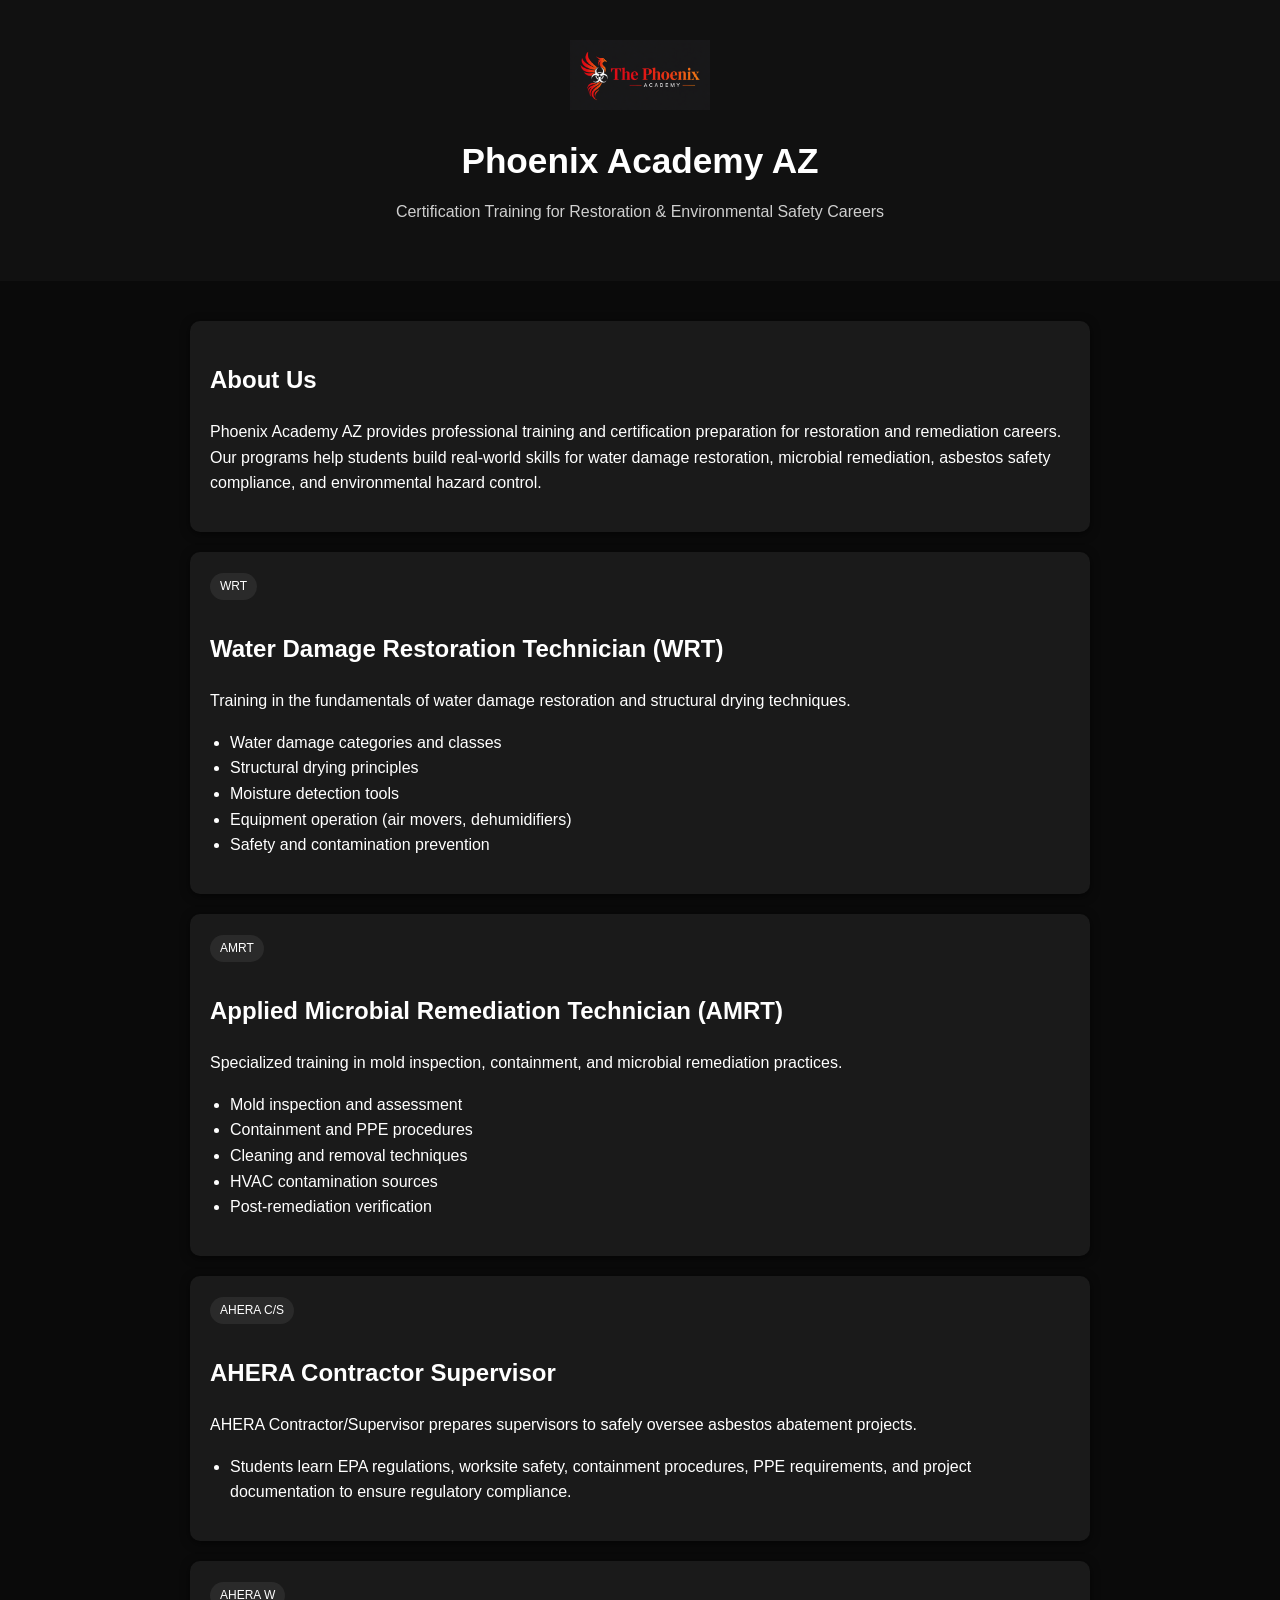
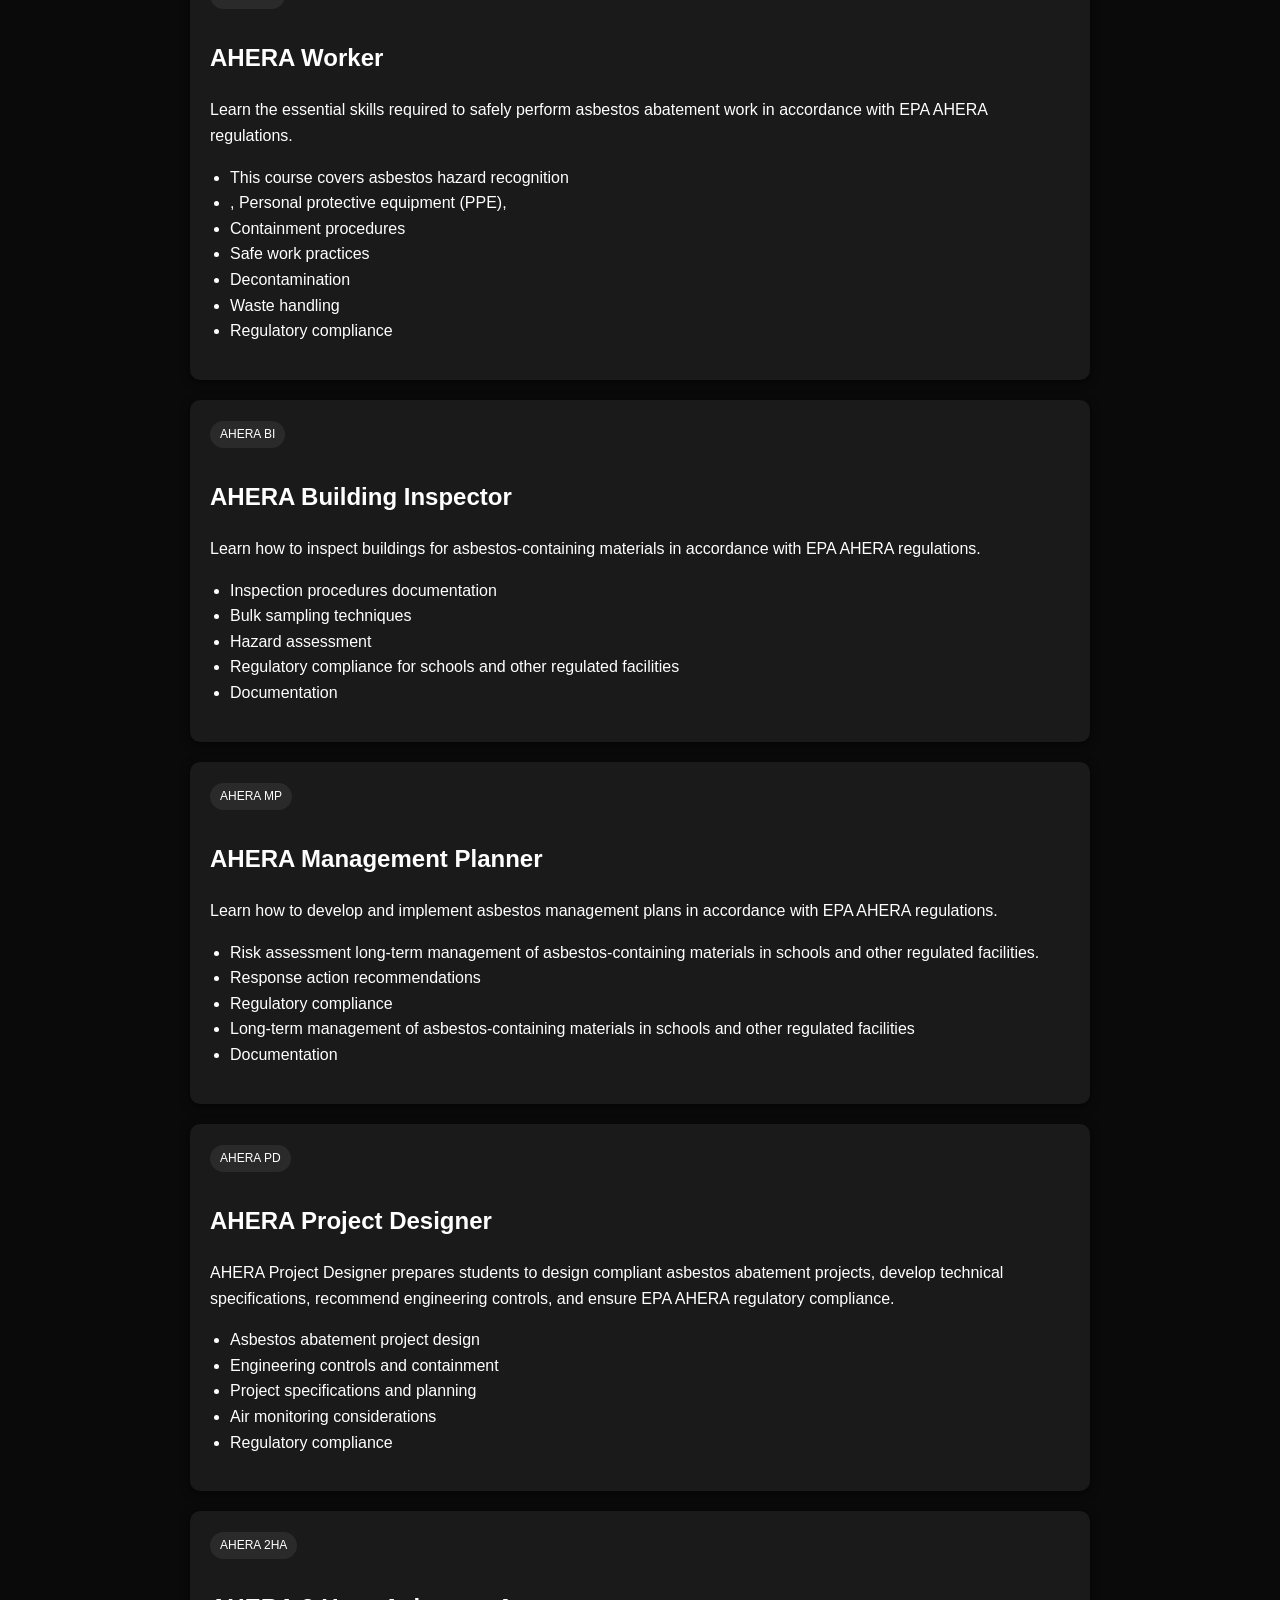
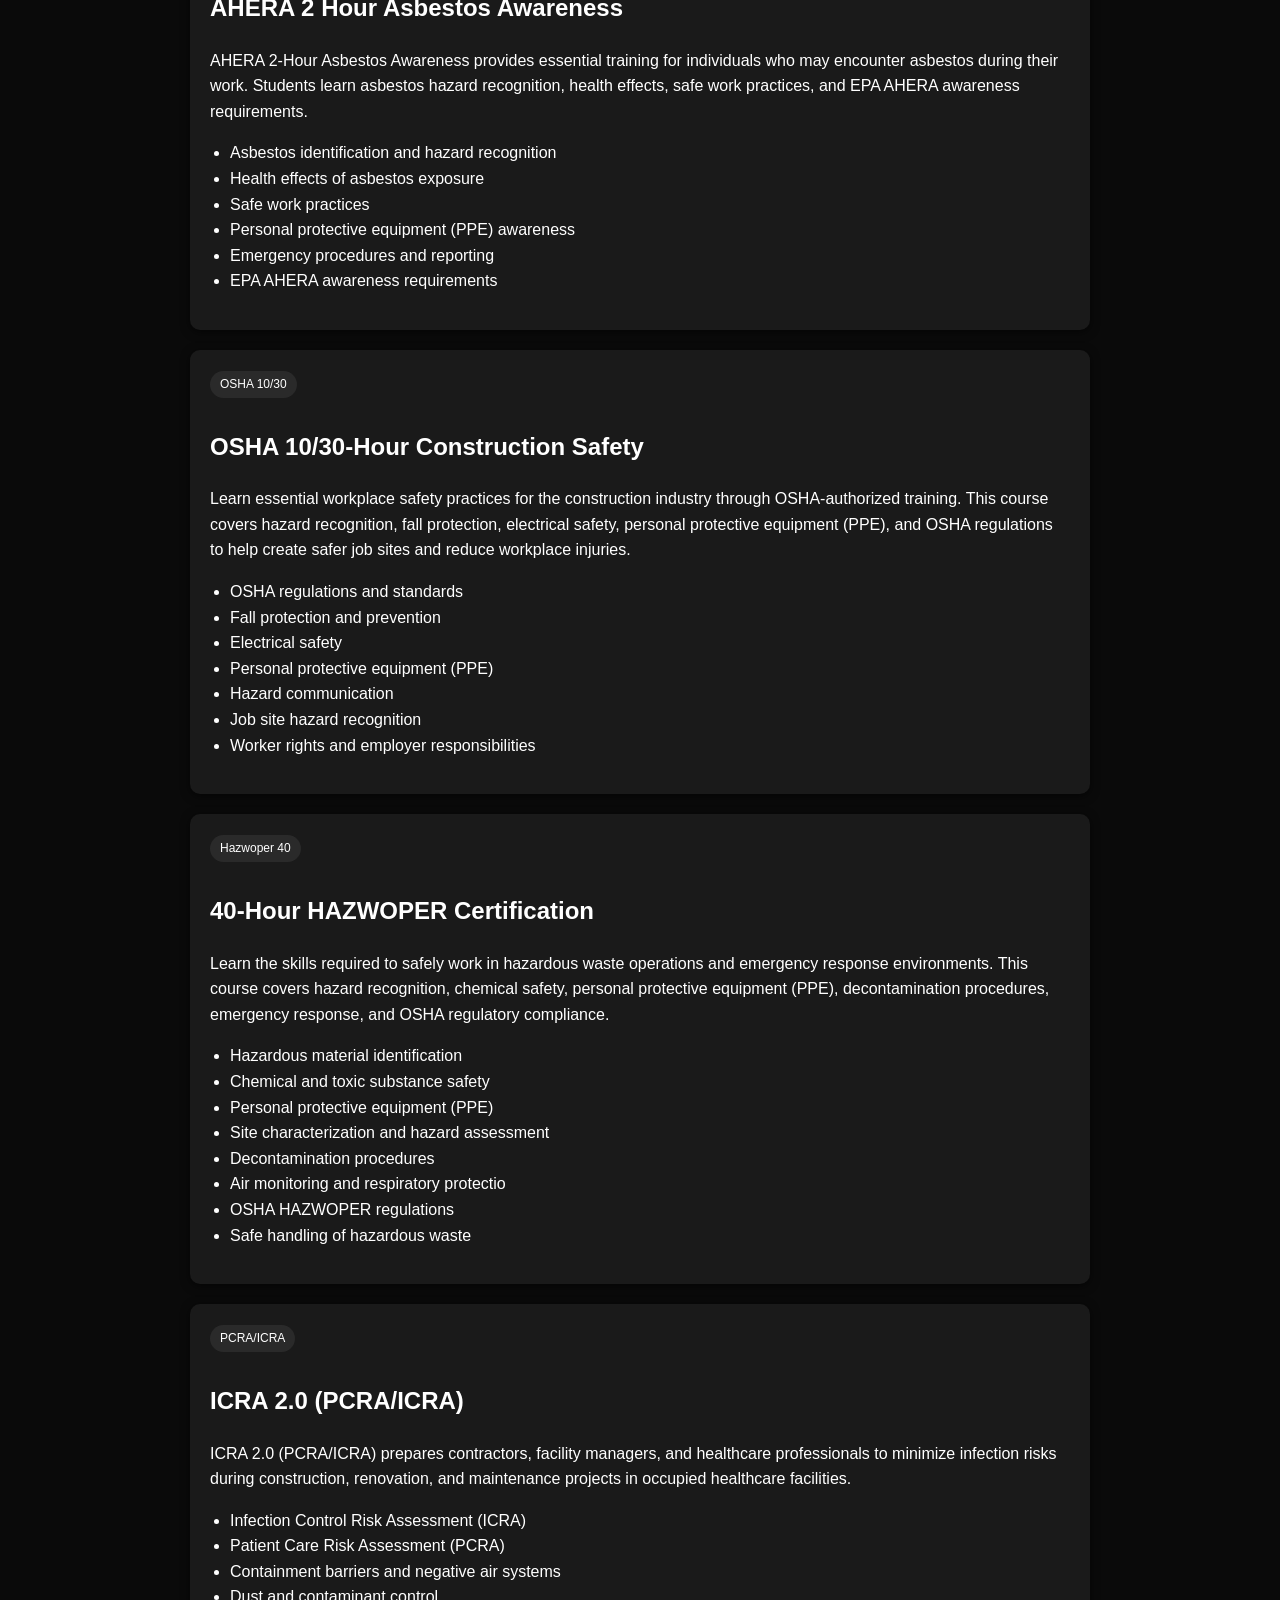
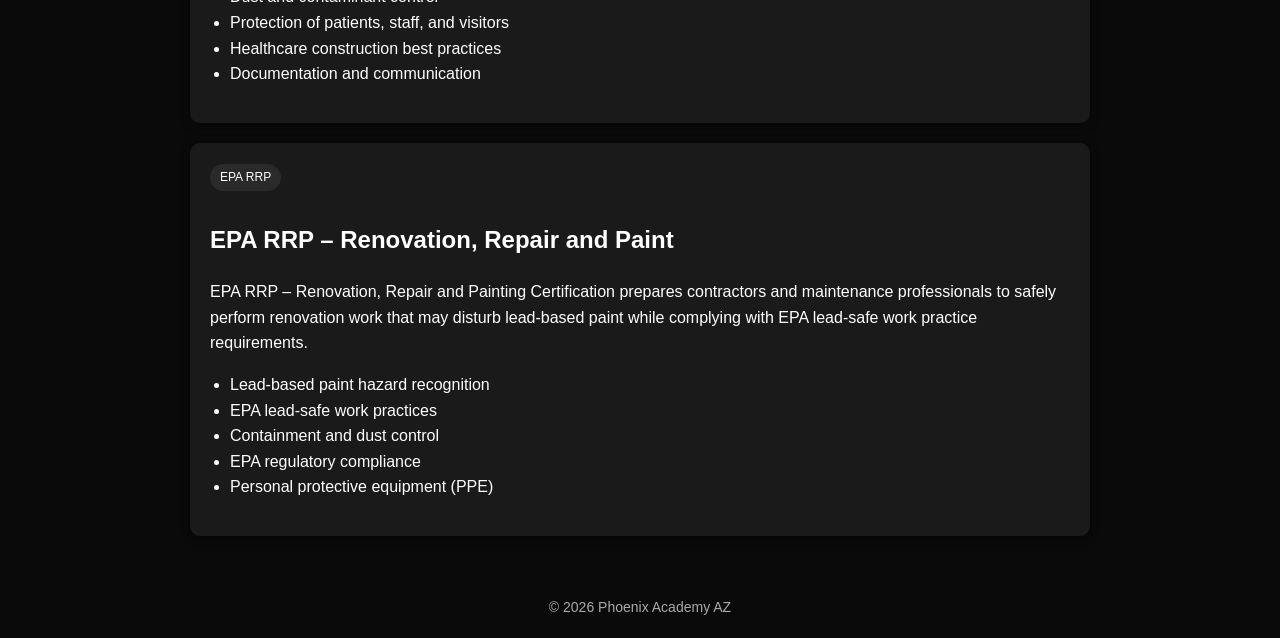
==== about.html @ 61525ba8 "Fix HTML encoding issues in about.html" ====
<!DOCTYPE html>
<html lang="en">
<head>
  <meta charset="UTF-8" />
  <meta name="viewport" content="width=device-width, initial-scale=1.0" />
  <title>About | Phoenix Academy AZ</title>

  <style>
    body {
      font-family: Arial, sans-serif;
      margin: 0;
      background: #0a0a0a;
      color: #ffffff;
      line-height: 1.6;
    }

    header {
      background: #111111;
      text-align: center;
      padding: 40px 20px;
    }

    .logo {
      width: 140px;
      height: auto;
      margin-bottom: 15px;
    }

    header h1 {
      margin: 0;
      font-size: 2.2rem;
    }

    header p {
      margin-top: 10px;
      opacity: 0.8;
    }

    .container {
      max-width: 900px;
      margin: 40px auto;
      padding: 0 20px;
    }

    .card {
      background: #1a1a1a;
      padding: 20px;
      margin-bottom: 20px;
      border-radius: 10px;
      box-shadow: 0 2px 10px rgba(0,0,0,0.6);
    }

    h2 {
      color: #ffffff;
    }

    .tag {
      display: inline-block;
      background: #2a2a2a;
      padding: 4px 10px;
      border-radius: 20px;
      font-size: 12px;
      margin-bottom: 10px;
      color: #ffffff;
    }

    ul {
      padding-left: 20px;
    }

    a {
      color: #cfcfcf;
      text-decoration: none;
    }

    a:visited {
      color: #bdbdbd;
    }

    a:hover {
      color: #ffffff;
      text-decoration: underline;
    }

    footer {
      text-align: center;
      padding: 20px;
      font-size: 14px;
      color: #aaa;
    }
  </style>
</head>

<body>

<header>
  <img src="images/PhoenixAcademyLogo.png" alt="Phoenix Academy AZ Logo" class="logo">
  <h1>Phoenix Academy AZ</h1>
  <p>Certification Training for Restoration & Environmental Safety Careers</p>
</header>

<div class="container">

  <div class="card">
    <h2>About Us</h2>
    <p>
      Phoenix Academy AZ provides professional training and certification preparation for restoration and remediation careers.
      Our programs help students build real-world skills for water damage restoration, microbial remediation, asbestos safety compliance, and environmental hazard control.
    </p>
  </div>

  <div class="card">
    <span class="tag">WRT</span>
    <h2>Water Damage Restoration Technician (WRT)</h2>
    <p>Training in the fundamentals of water damage restoration and structural drying techniques.</p>
    <ul>
      <li>Water damage categories and classes</li>
      <li>Structural drying principles</li>
      <li>Moisture detection tools</li>
      <li>Equipment operation (air movers, dehumidifiers)</li>
      <li>Safety and contamination prevention</li>
    </ul>
  </div>

  <div class="card">
    <span class="tag">AMRT</span>
    <h2>Applied Microbial Remediation Technician (AMRT)</h2>
    <p>Specialized training in mold inspection, containment, and microbial remediation practices.</p>
    <ul>
      <li>Mold inspection and assessment</li>
      <li>Containment and PPE procedures</li>
      <li>Cleaning and removal techniques</li>
      <li>HVAC contamination sources</li>
      <li>Post-remediation verification</li>
    </ul>
  </div>

  <div class="card">
    <span class="tag">AHERA C/S</span>
    <h2>AHERA Contractor Supervisor</h2>
    <p>AHERA Contractor/Supervisor prepares supervisors to safely oversee asbestos abatement projects.</p>
    <ul>
      <li>Students learn EPA regulations, worksite safety, containment procedures, PPE requirements, and project documentation to ensure regulatory compliance.</li>
          </ul>
  </div>

  <div class="card">
    <span class="tag">AHERA W</span>
    <h2>AHERA Worker</h2>
    <p>Learn the essential skills required to safely perform asbestos abatement work in accordance with EPA AHERA regulations.</p>
    <ul>
      <li>This course covers asbestos hazard recognition</li>
      <li>, Personal protective equipment (PPE),</li>
      <li>Containment procedures</li>
      <li>Safe work practices</li>
       <li>Decontamination</li>
       <li>Waste handling</li>
       <li>Regulatory compliance</li>
    </ul>
  </div>

    <div class="card">
    <span class="tag">AHERA BI</span>
    <h2>AHERA Building Inspector</h2>
    <p>Learn how to inspect buildings for asbestos-containing materials in accordance with EPA AHERA regulations.</p>
    <ul>
      <li>Inspection procedures documentation</li>
      <li>Bulk sampling techniques</li>
      <li>Hazard assessment</li>
      <li>Regulatory compliance for schools and other regulated facilities</li>
      <li>Documentation</li>
    </ul>
  </div>

   <div class="card">
    <span class="tag">AHERA MP</span>
    <h2>AHERA Management Planner</h2>
    <p>Learn how to develop and implement asbestos management plans in accordance with EPA AHERA regulations.</p>
    <ul>
      <li>Risk assessment  long-term management of asbestos-containing materials in schools and other regulated facilities.</li>
      <li>Response action recommendations</li>
      <li>Regulatory compliance</li>
      <li>Long-term management of asbestos-containing materials in schools and other regulated facilities</li>
      <li>Documentation</li>
    </ul>
  </div>

   <div class="card">
    <span class="tag">AHERA PD</span>
    <h2>AHERA Project Designer</h2>
    <p>AHERA Project Designer prepares students to design compliant asbestos abatement projects, develop technical specifications, recommend engineering controls, and ensure EPA AHERA regulatory compliance.</p>
    <ul>
      <li>Asbestos abatement project design</li>
      <li>Engineering controls and containment</li>
      <li>Project specifications and planning</li>
      <li>Air monitoring considerations</li>
      <li>Regulatory compliance</li>
    </ul>
  </div>

    <div class="card">
    <span class="tag">AHERA 2HA</span>
    <h2>AHERA 2 Hour Asbestos Awareness</h2>
    <p>AHERA 2-Hour Asbestos Awareness provides essential training for individuals who may encounter asbestos during their work. Students learn asbestos hazard recognition, health effects, safe work practices, and EPA AHERA awareness requirements.</p>
    <ul>
      <li>Asbestos identification and hazard recognition</li>
      <li>Health effects of asbestos exposure</li>
      <li>Safe work practices</li>
      <li>Personal protective equipment (PPE) awareness</li>
      <li>Emergency procedures and reporting</li>
       <li>EPA AHERA awareness requirements</li>
    </ul>
  </div>

    <div class="card">
    <span class="tag">OSHA 10/30</span>
    <h2>OSHA 10/30-Hour Construction Safety</h2>
    <p>Learn essential workplace safety practices for the construction industry through OSHA-authorized training. This course covers hazard recognition, fall protection, electrical safety, personal protective equipment (PPE), and OSHA regulations to help create safer job sites and reduce workplace injuries.</p>
    <ul>
      <li>OSHA regulations and standards</li>
      <li>Fall protection and prevention</li>
      <li>Electrical safety</li>
      <li>Personal protective equipment (PPE)</li>
      <li>Hazard communication</li>
      <li>Job site hazard recognition</li>
      <li>Worker rights and employer responsibilities</li>
    </ul>
  </div>

     <div class="card">
    <span class="tag">Hazwoper 40</span>
    <h2>40-Hour HAZWOPER Certification</h2>
       <p>Learn the skills required to safely work in hazardous waste operations and emergency response environments. This course covers hazard recognition, chemical safety, personal protective equipment (PPE), decontamination procedures, emergency response, and OSHA regulatory compliance.</p>
    <ul>
      <li>Hazardous material identification</li>
      <li>Chemical and toxic substance safety</li>
      <li>Personal protective equipment (PPE)</li>
      <li>Site characterization and hazard assessment</li>
      <li>Decontamination procedures</li>
      <li>Air monitoring and respiratory protectio</li>
      <li>OSHA HAZWOPER regulations</li>
       <li>Safe handling of hazardous waste</li>
    </ul>
  </div>
  
  <div class="card">
    <span class="tag">PCRA/ICRA</span>
    <h2>ICRA 2.0 (PCRA/ICRA)</h2>
    <p>ICRA 2.0 (PCRA/ICRA) prepares contractors, facility managers, and healthcare professionals to minimize infection risks during construction, renovation, and maintenance projects in occupied healthcare facilities.</p>
    <ul>
      <li>Infection Control Risk Assessment (ICRA)</li>
      <li>Patient Care Risk Assessment (PCRA)</li>
      <li>Containment barriers and negative air systems</li>
      <li>Dust and contaminant control</li>
      <li>Protection of patients, staff, and visitors</li>
      <li>Healthcare construction best practices</li>
      <li>Documentation and communication</li>
    </ul>
  </div>

  <div class="card">
    <span class="tag">EPA RRP</span>
    <h2>EPA RRP – Renovation, Repair and Paint</h2>
    <p>EPA RRP – Renovation, Repair and Painting Certification prepares contractors and maintenance professionals to safely perform renovation work that may disturb lead-based paint while complying with EPA lead-safe work practice requirements.</p>
    <ul>
      <li>Lead-based paint hazard recognition</li>
      <li>EPA lead-safe work practices</li>
      <li>Containment and dust control</li>
      <li>EPA regulatory compliance</li>
       <li>Personal protective equipment (PPE)</li>
  </div>


</div>

<footer>
  © 2026 Phoenix Academy AZ
</footer>

</body>
</html>
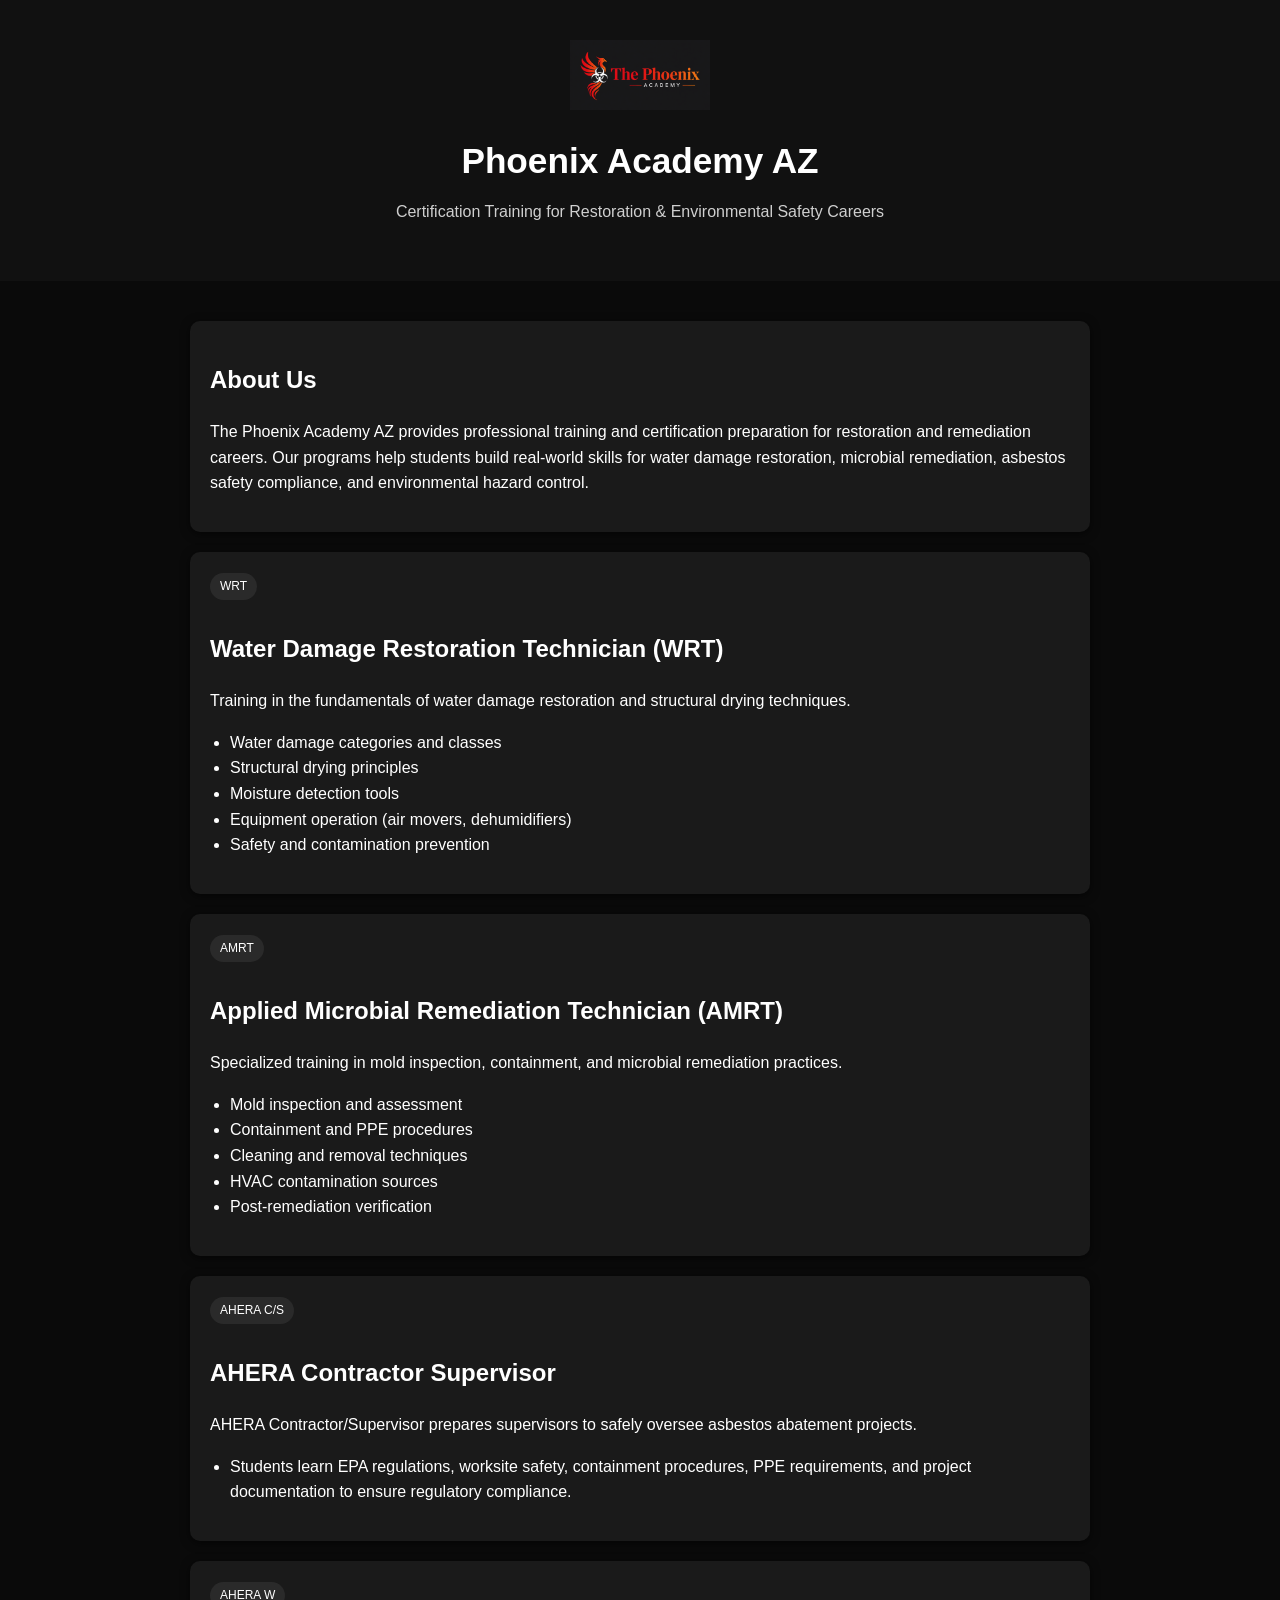
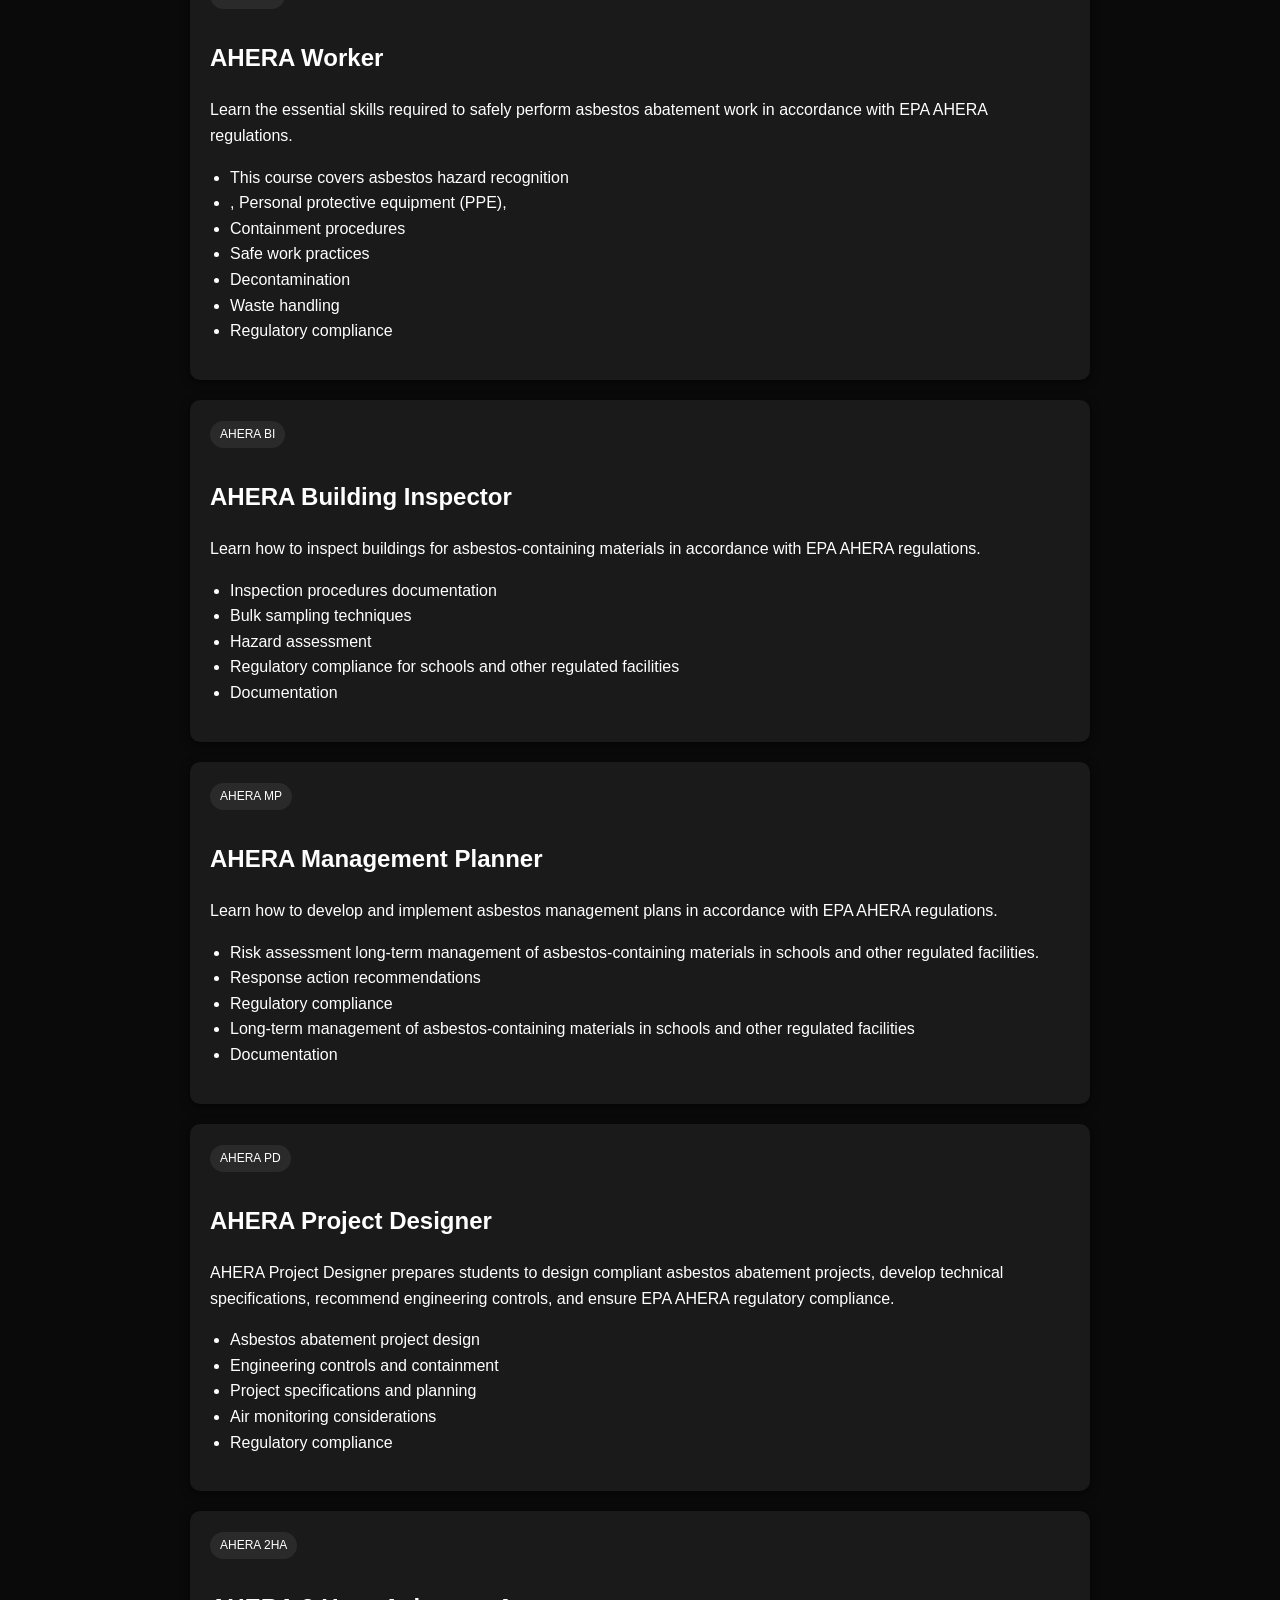
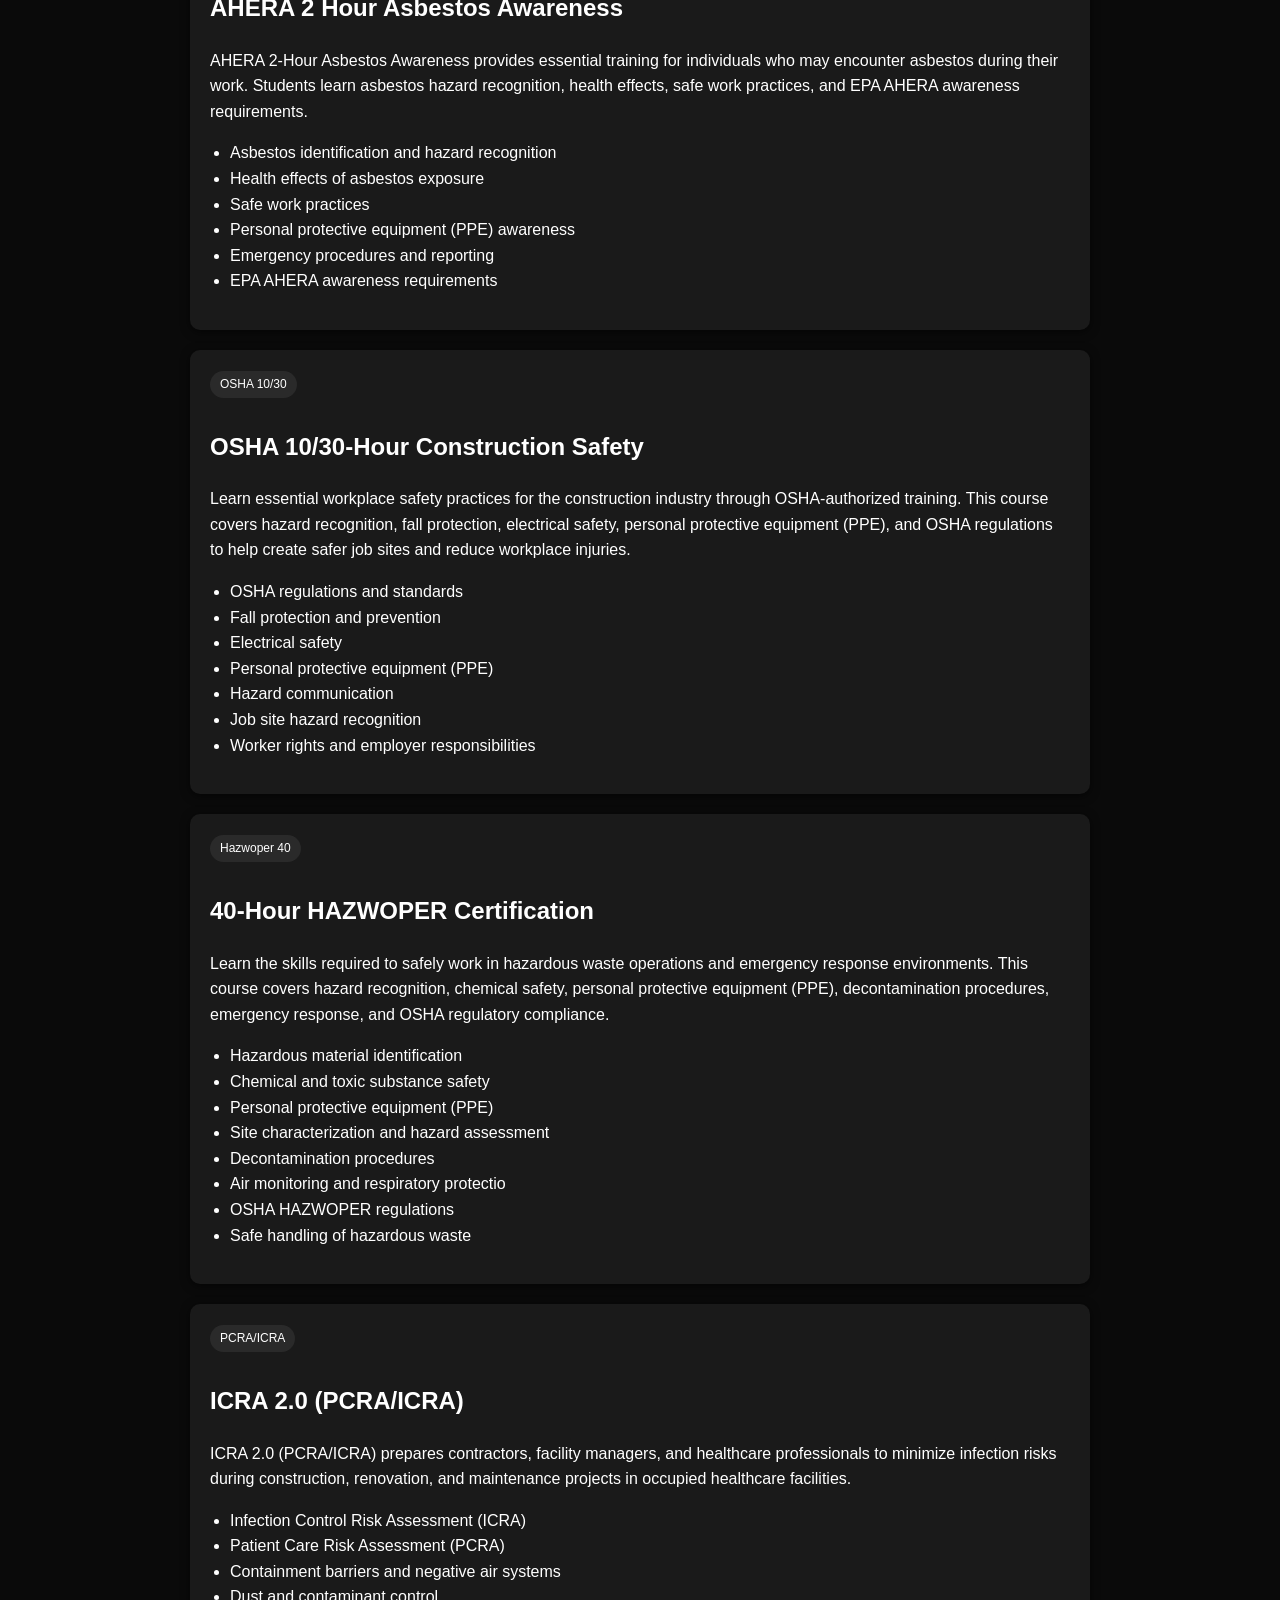
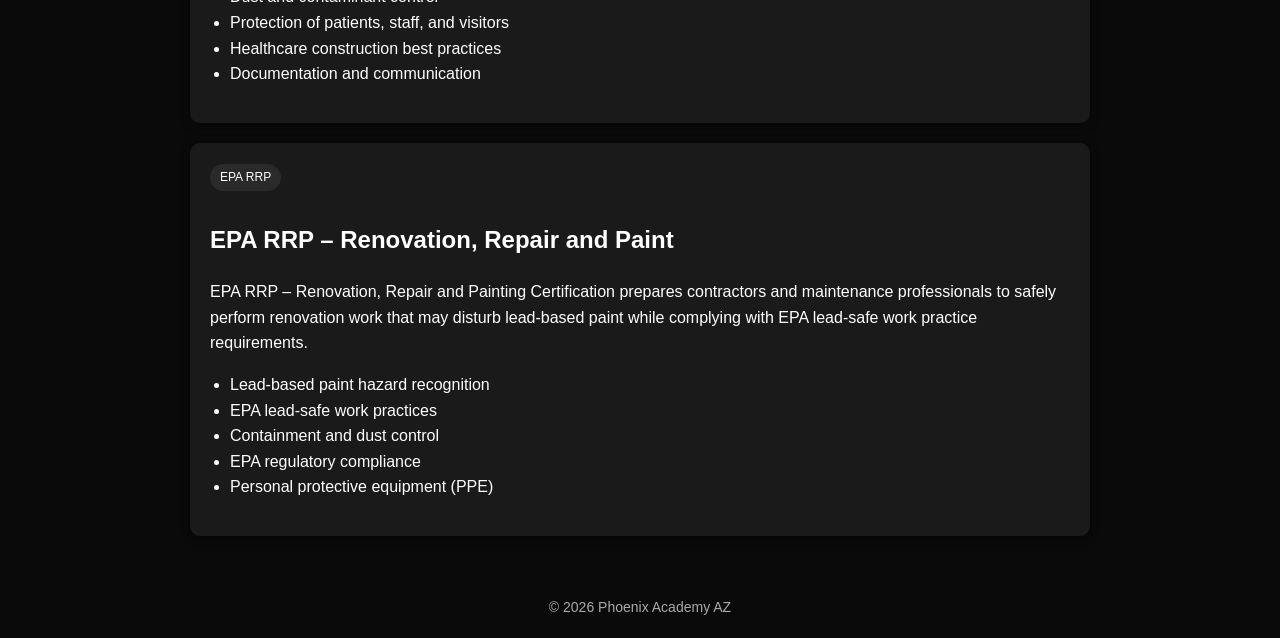
==== commit 57e73172: "Fix HTML entity encoding in about.html" ====
--- a/about.html
+++ b/about.html
@@ -104,7 +104,7 @@
   <div class="card">
     <h2>About Us</h2>
     <p>
-      Phoenix Academy AZ provides professional training and certification preparation for restoration and remediation careers.
+      The Phoenix Academy AZ provides professional training and certification preparation for restoration and remediation careers.
       Our programs help students build real-world skills for water damage restoration, microbial remediation, asbestos safety compliance, and environmental hazard control.
     </p>
   </div>
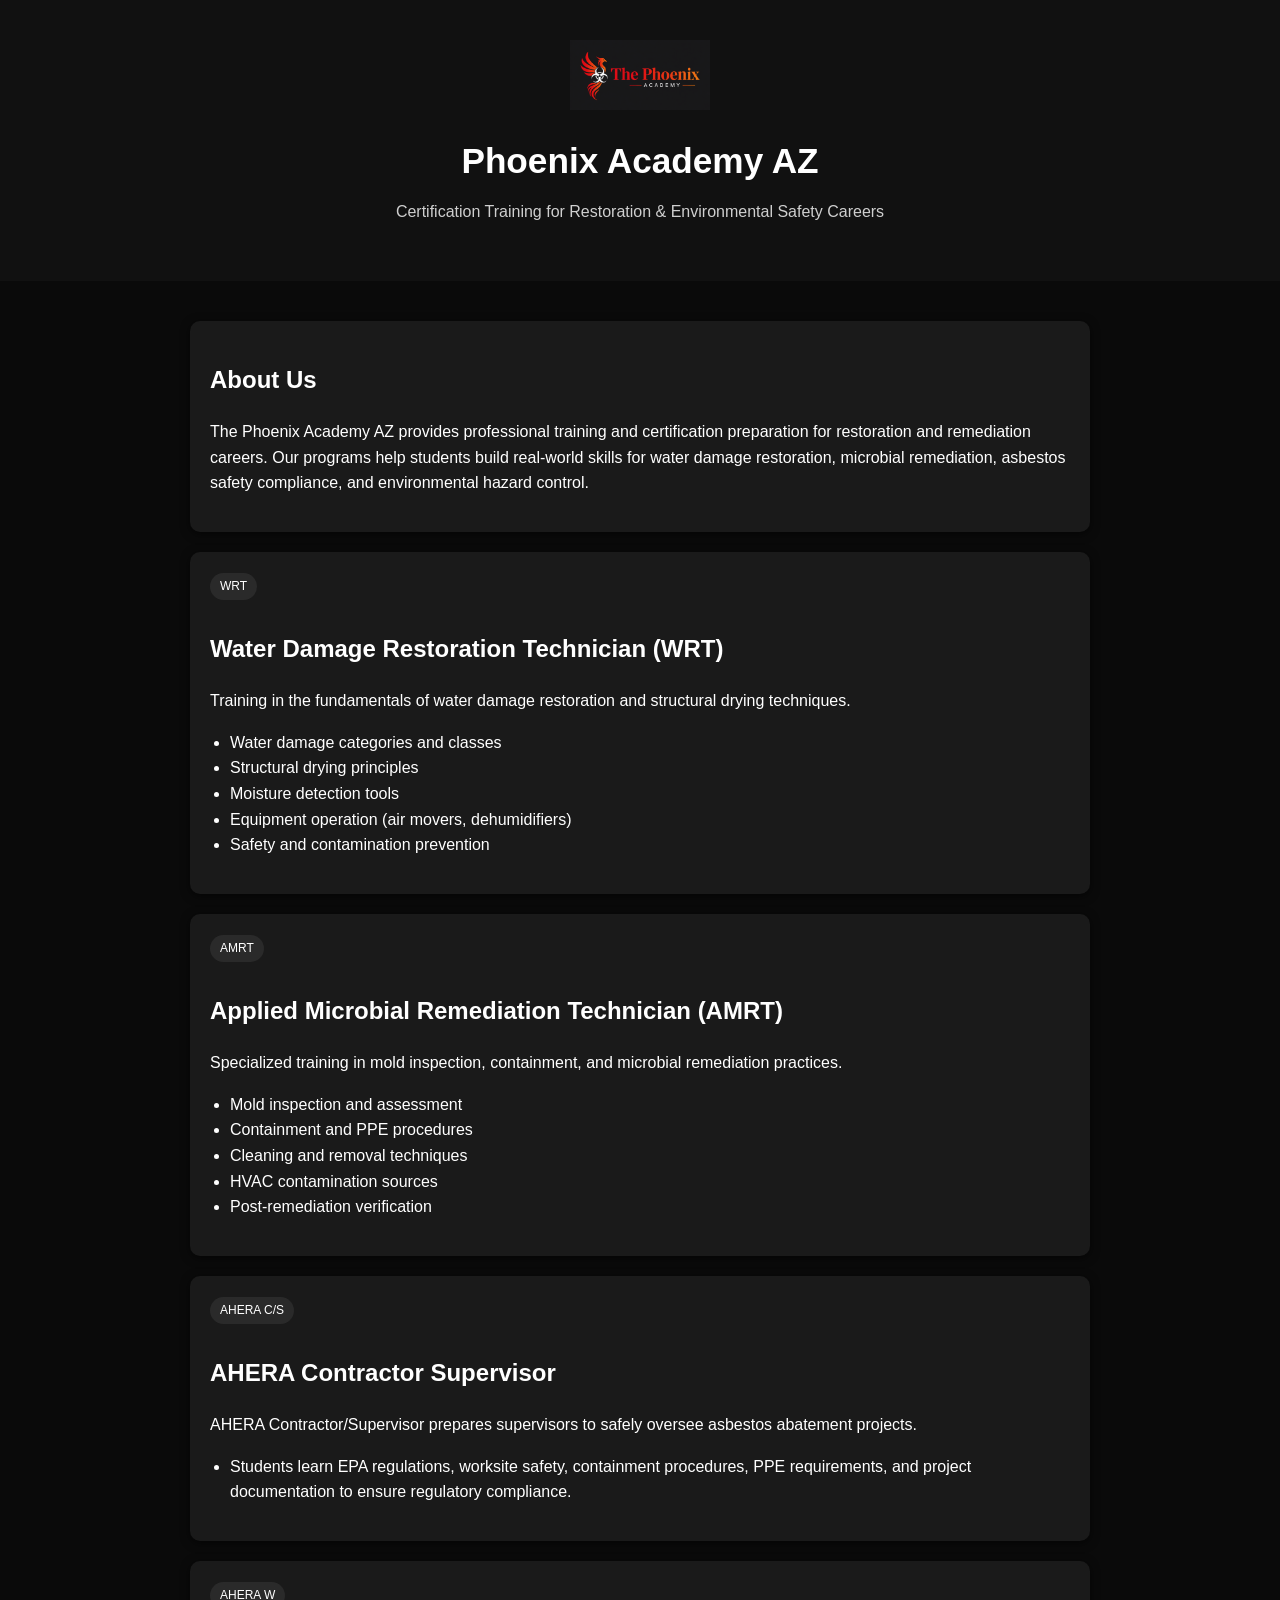
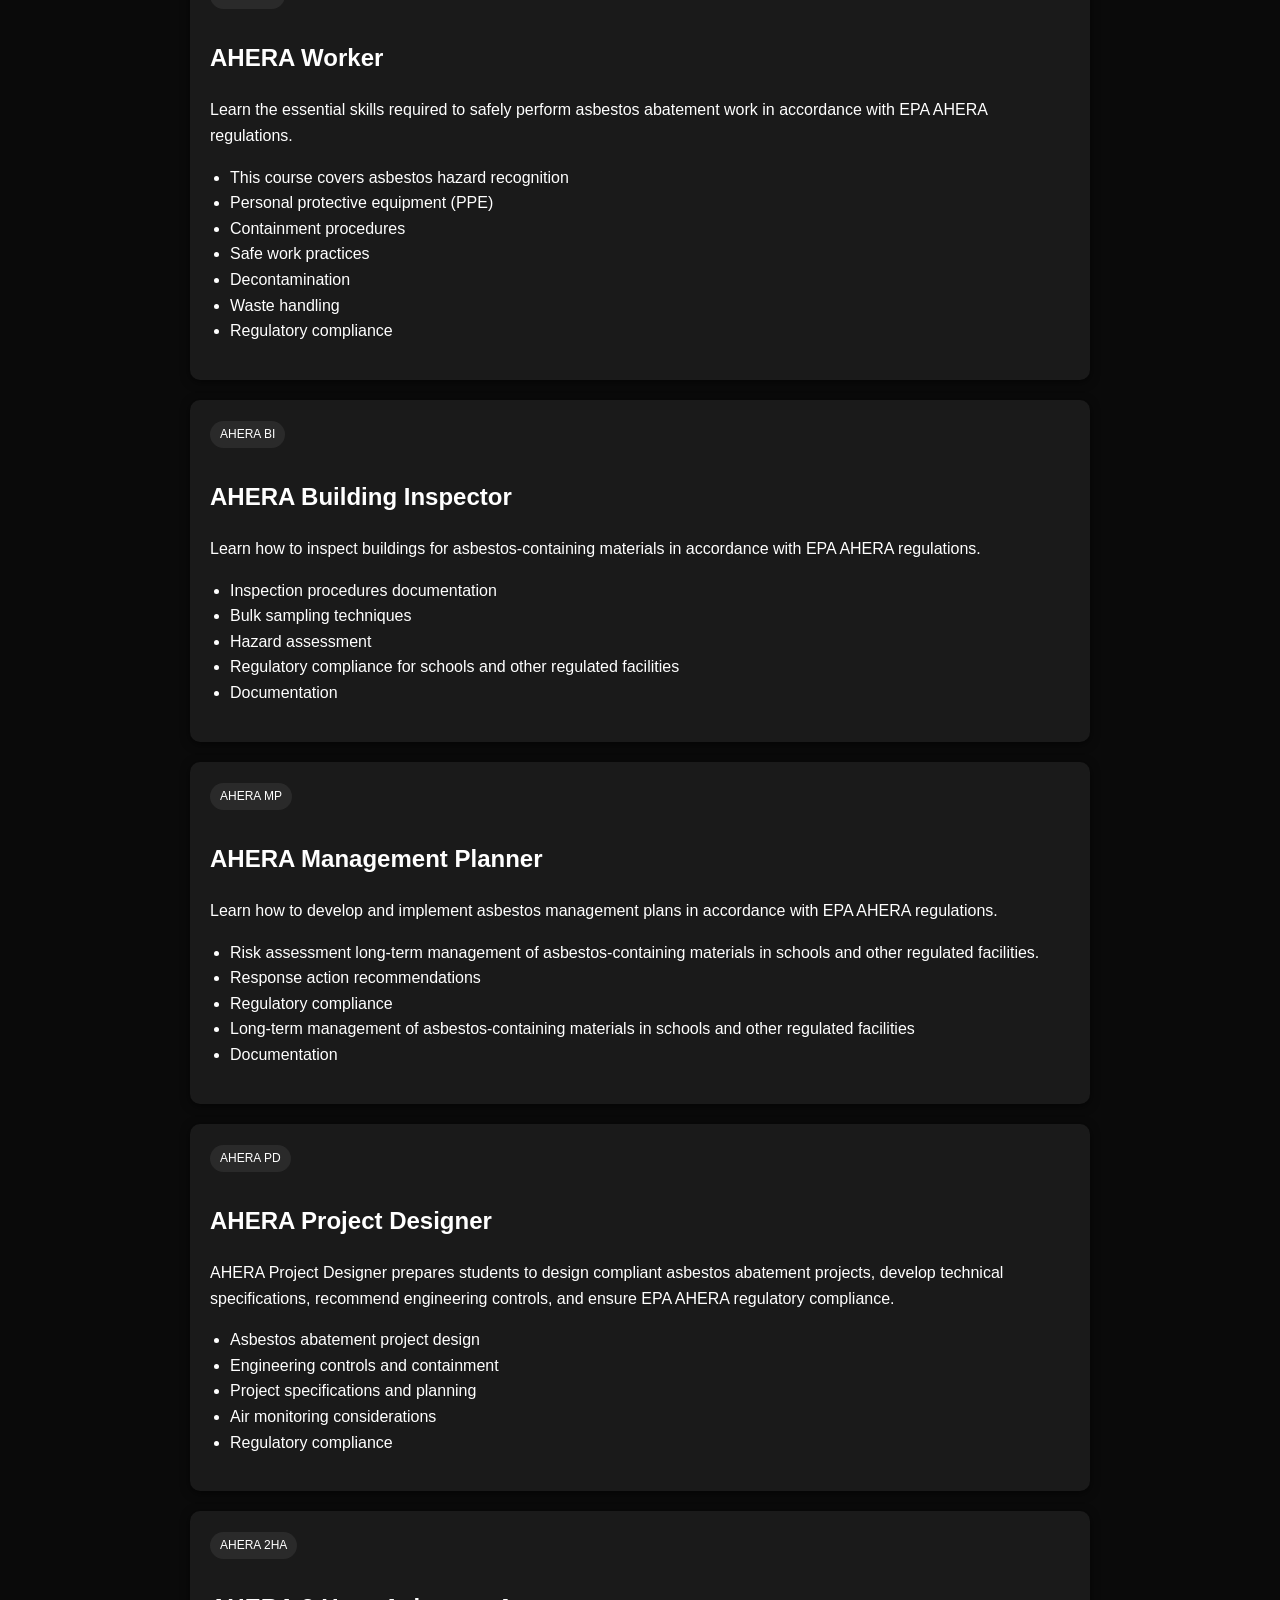
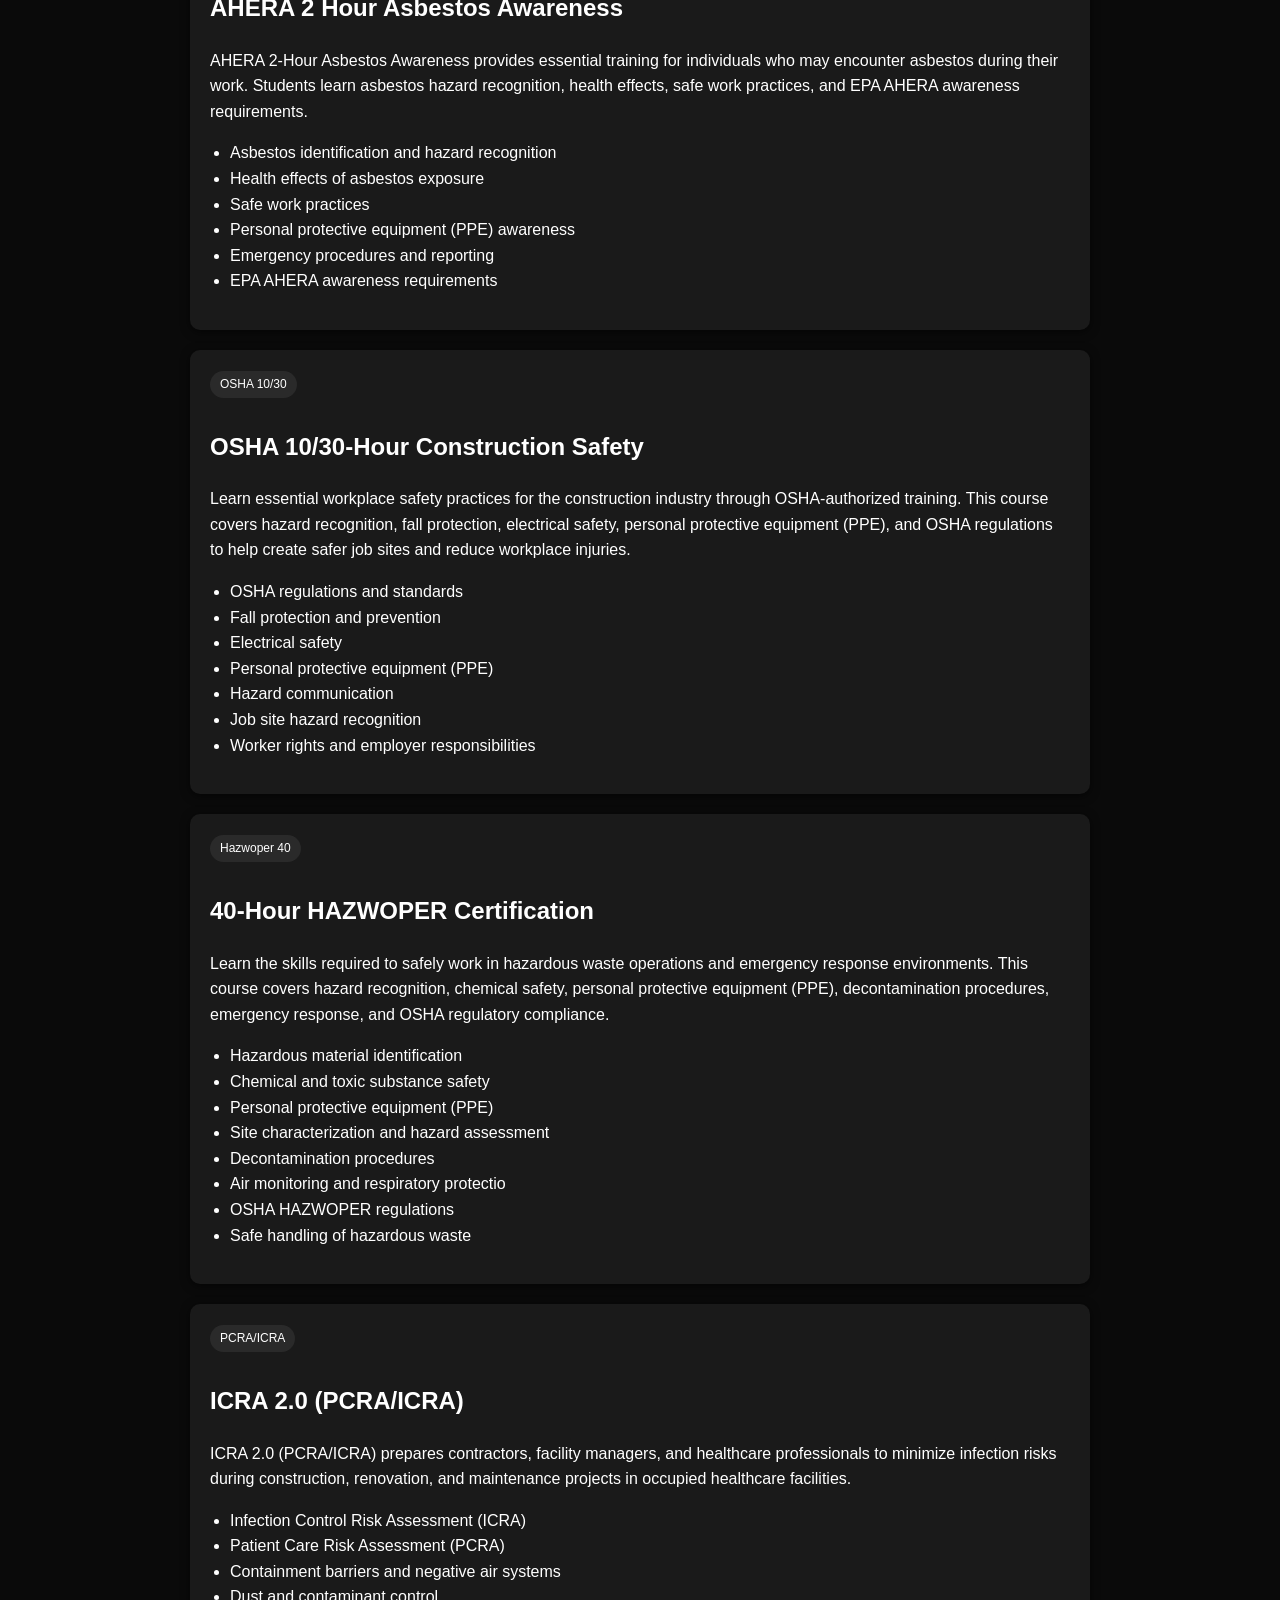
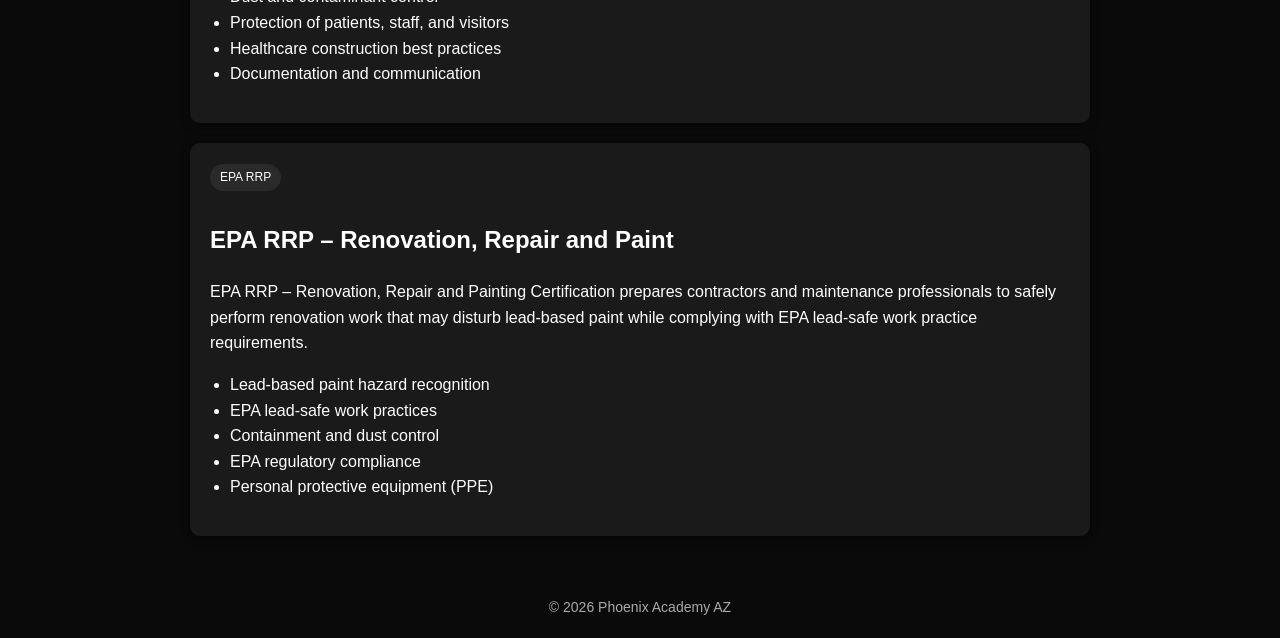
==== commit 07955832: "Fix HTML encoding issues in about.html" ====
--- a/about.html
+++ b/about.html
@@ -150,7 +150,7 @@
     <p>Learn the essential skills required to safely perform asbestos abatement work in accordance with EPA AHERA regulations.</p>
     <ul>
       <li>This course covers asbestos hazard recognition</li>
-      <li>, Personal protective equipment (PPE),</li>
+      <li>Personal protective equipment (PPE)</li>
       <li>Containment procedures</li>
       <li>Safe work practices</li>
        <li>Decontamination</li>
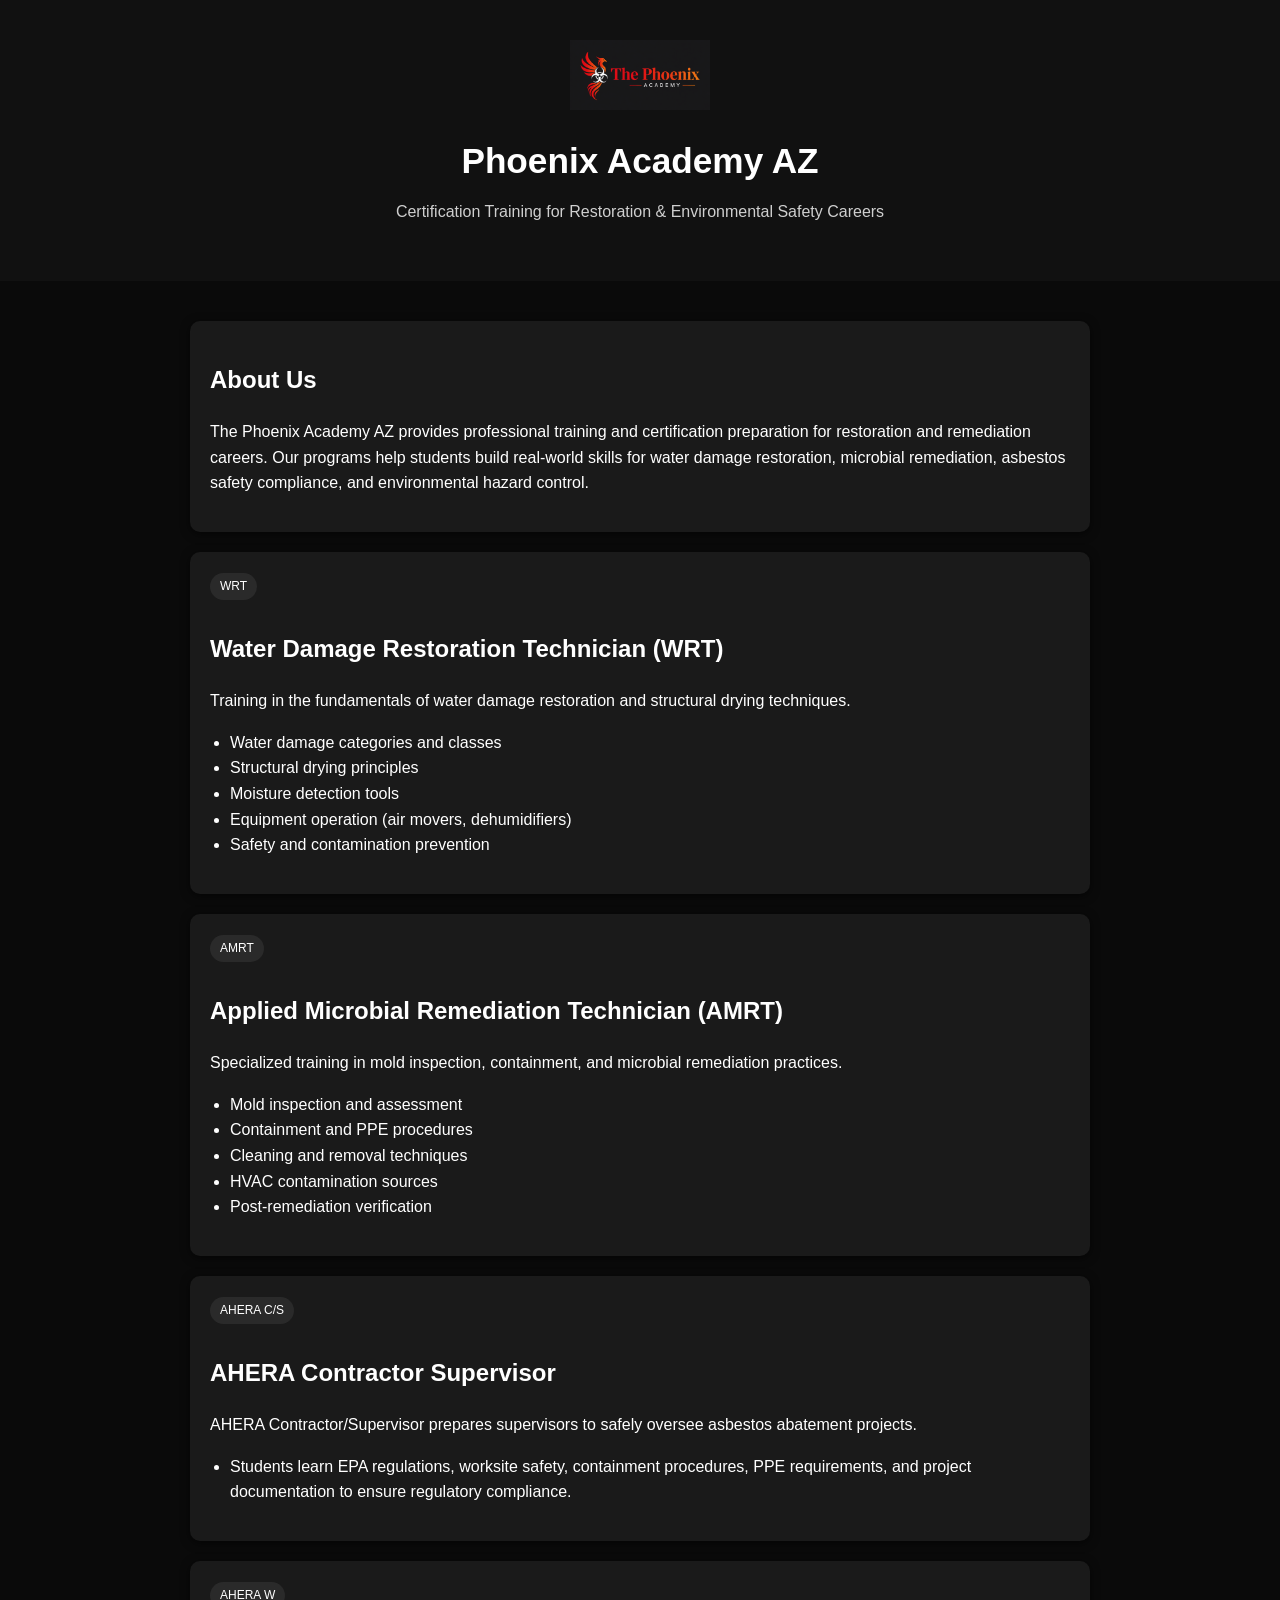
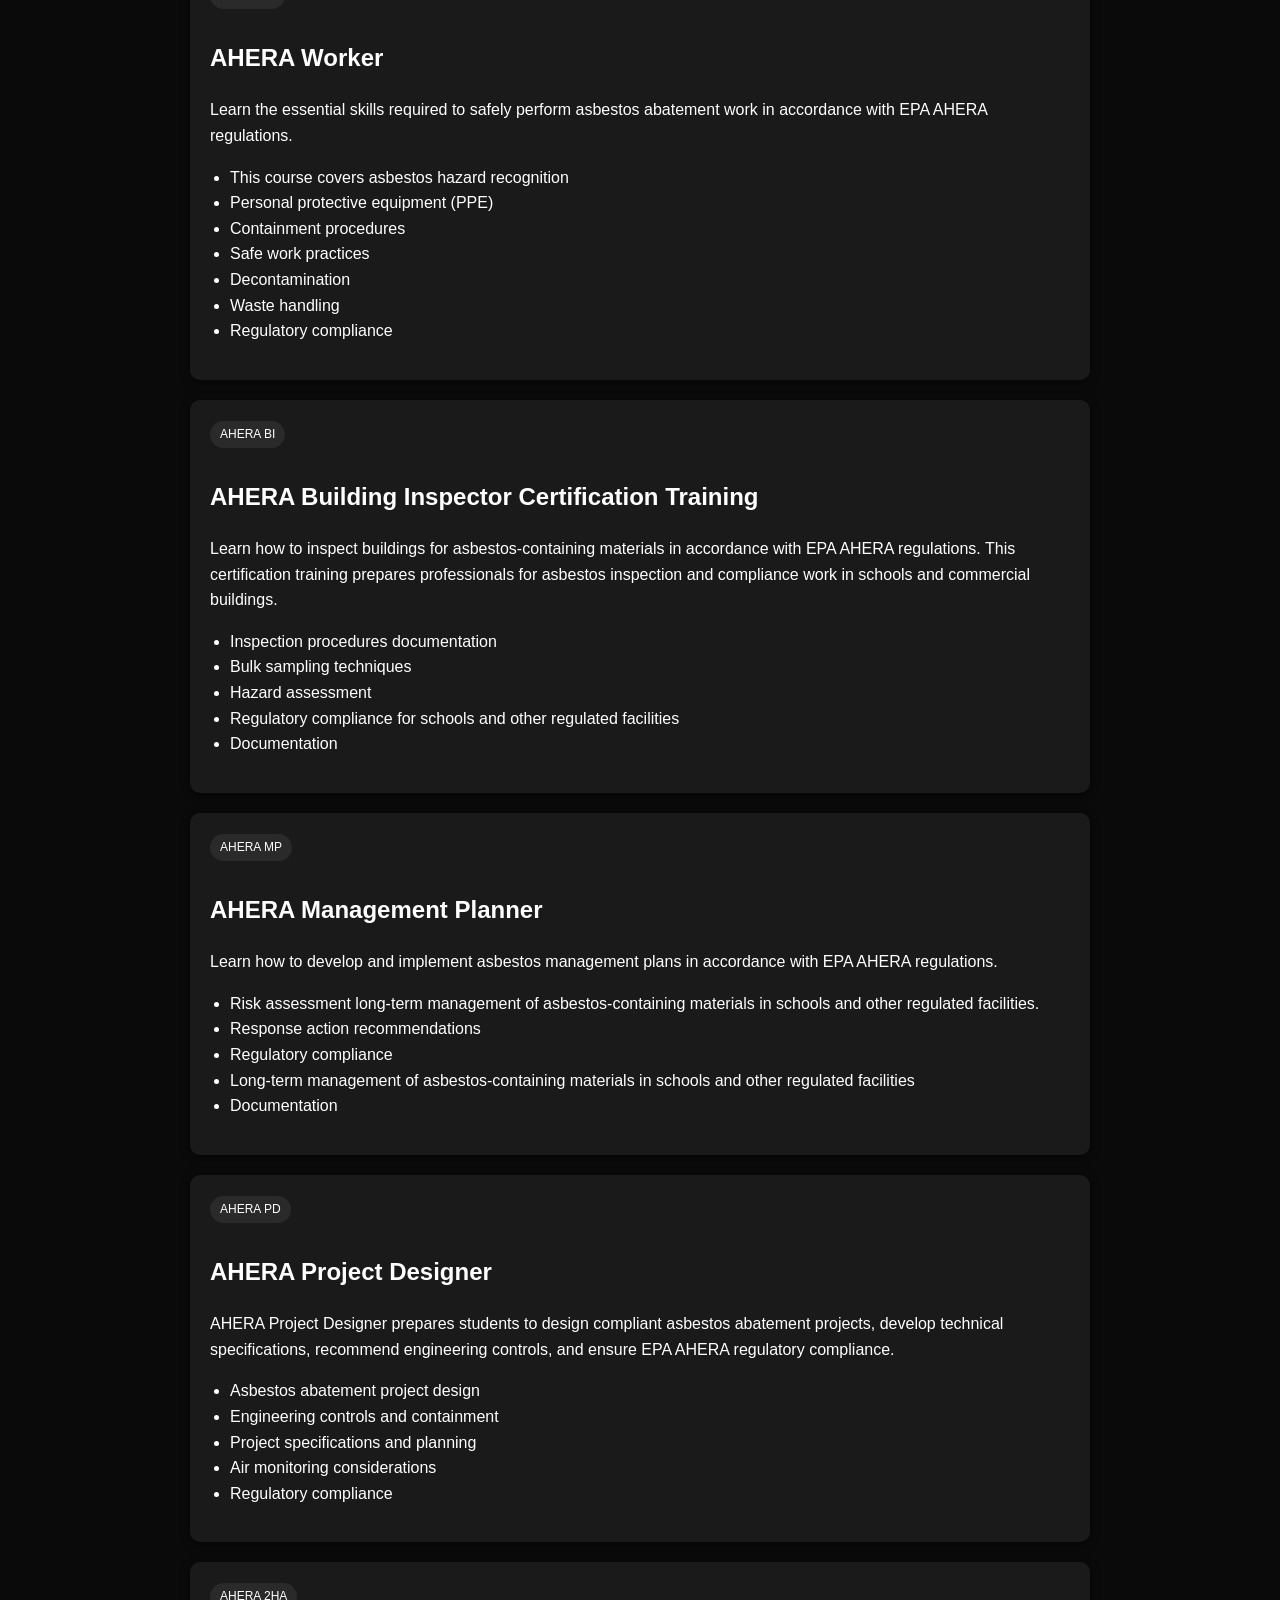
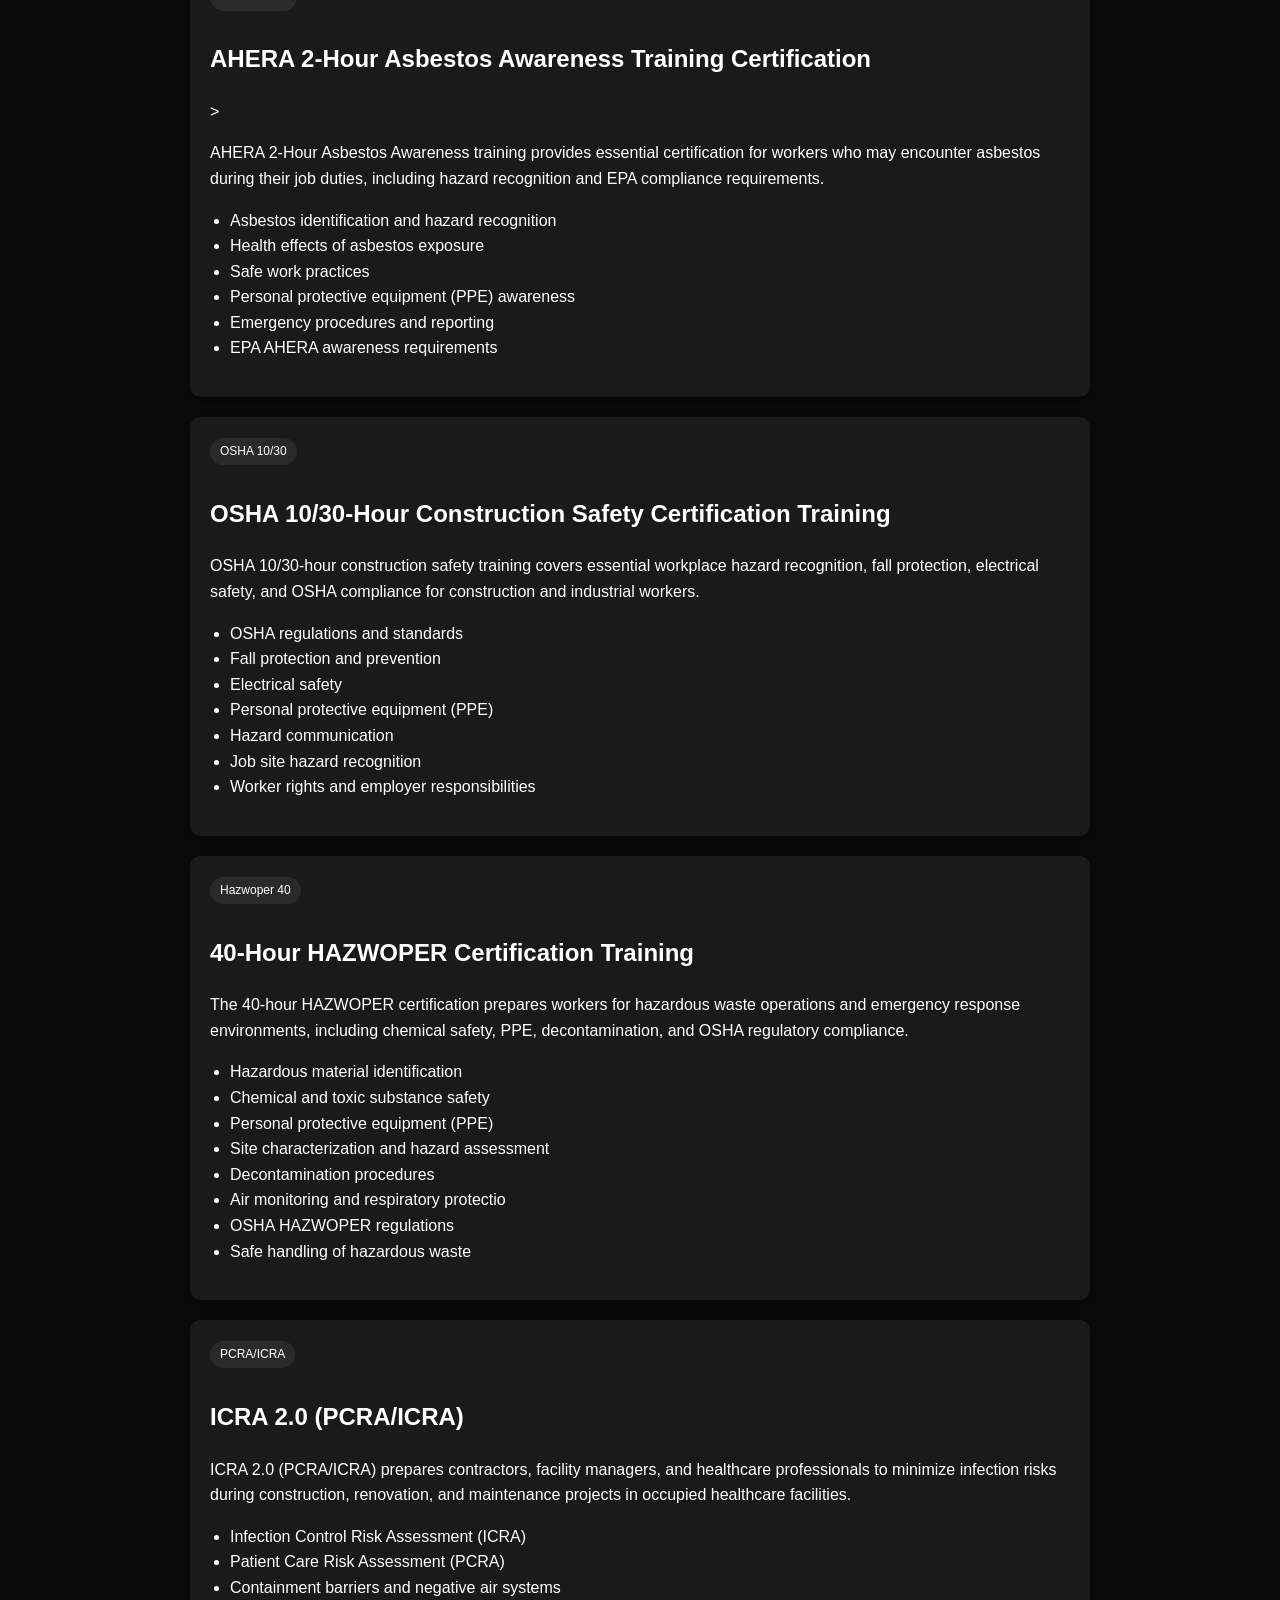
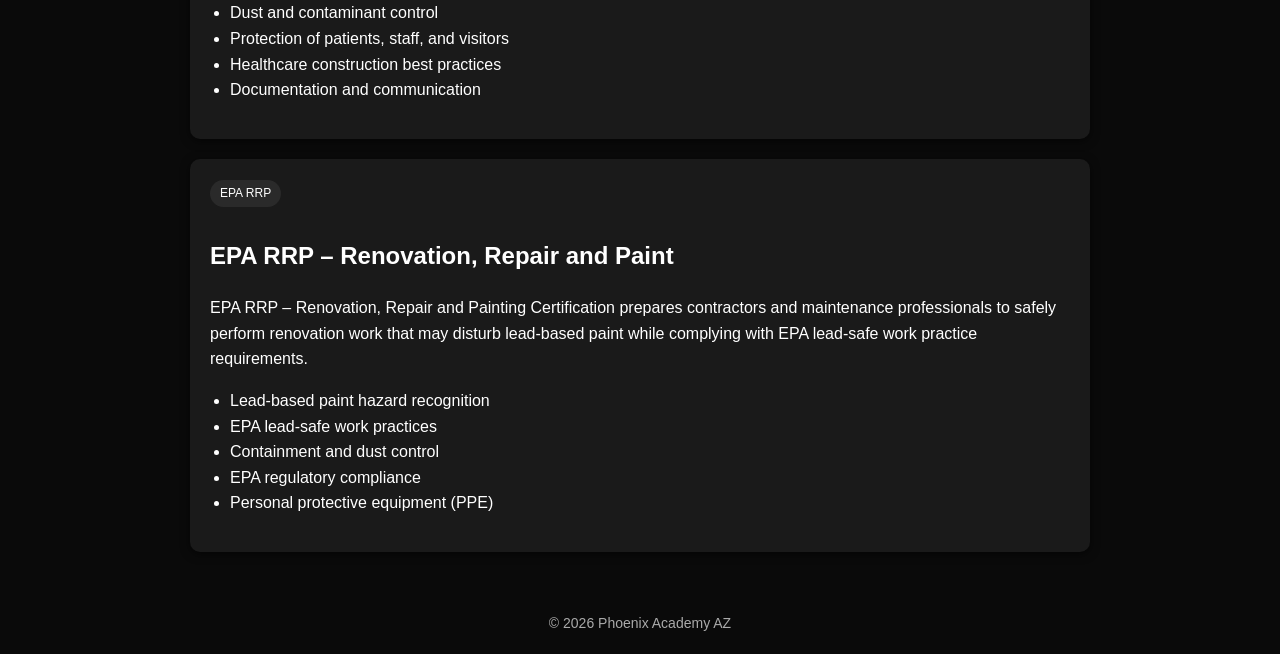
==== commit f5b38eca: "Update about.html" ====
--- a/about.html
+++ b/about.html
@@ -161,8 +161,10 @@
 
     <div class="card">
     <span class="tag">AHERA BI</span>
-    <h2>AHERA Building Inspector</h2>
-    <p>Learn how to inspect buildings for asbestos-containing materials in accordance with EPA AHERA regulations.</p>
+   <h2>AHERA Building Inspector Certification Training</h2>
+   <p>
+Learn how to inspect buildings for asbestos-containing materials in accordance with EPA AHERA regulations. This certification training prepares professionals for asbestos inspection and compliance work in schools and commercial buildings.
+</p>
     <ul>
       <li>Inspection procedures documentation</li>
       <li>Bulk sampling techniques</li>
@@ -200,8 +202,10 @@
 
     <div class="card">
     <span class="tag">AHERA 2HA</span>
-    <h2>AHERA 2 Hour Asbestos Awareness</h2>
-    <p>AHERA 2-Hour Asbestos Awareness provides essential training for individuals who may encounter asbestos during their work. Students learn asbestos hazard recognition, health effects, safe work practices, and EPA AHERA awareness requirements.</p>
+   <h2>AHERA 2-Hour Asbestos Awareness Training Certification</h2>>
+ <p>
+AHERA 2-Hour Asbestos Awareness training provides essential certification for workers who may encounter asbestos during their job duties, including hazard recognition and EPA compliance requirements.
+</p>
     <ul>
       <li>Asbestos identification and hazard recognition</li>
       <li>Health effects of asbestos exposure</li>
@@ -214,8 +218,10 @@
 
     <div class="card">
     <span class="tag">OSHA 10/30</span>
-    <h2>OSHA 10/30-Hour Construction Safety</h2>
-    <p>Learn essential workplace safety practices for the construction industry through OSHA-authorized training. This course covers hazard recognition, fall protection, electrical safety, personal protective equipment (PPE), and OSHA regulations to help create safer job sites and reduce workplace injuries.</p>
+   <h2>OSHA 10/30-Hour Construction Safety Certification Training</h2>
+  <p>
+OSHA 10/30-hour construction safety training covers essential workplace hazard recognition, fall protection, electrical safety, and OSHA compliance for construction and industrial workers.
+</p>
     <ul>
       <li>OSHA regulations and standards</li>
       <li>Fall protection and prevention</li>
@@ -229,8 +235,10 @@
 
      <div class="card">
     <span class="tag">Hazwoper 40</span>
-    <h2>40-Hour HAZWOPER Certification</h2>
-       <p>Learn the skills required to safely work in hazardous waste operations and emergency response environments. This course covers hazard recognition, chemical safety, personal protective equipment (PPE), decontamination procedures, emergency response, and OSHA regulatory compliance.</p>
+    <h2>40-Hour HAZWOPER Certification Training</h2>
+      <p>
+The 40-hour HAZWOPER certification prepares workers for hazardous waste operations and emergency response environments, including chemical safety, PPE, decontamination, and OSHA regulatory compliance.
+</p>
     <ul>
       <li>Hazardous material identification</li>
       <li>Chemical and toxic substance safety</li>
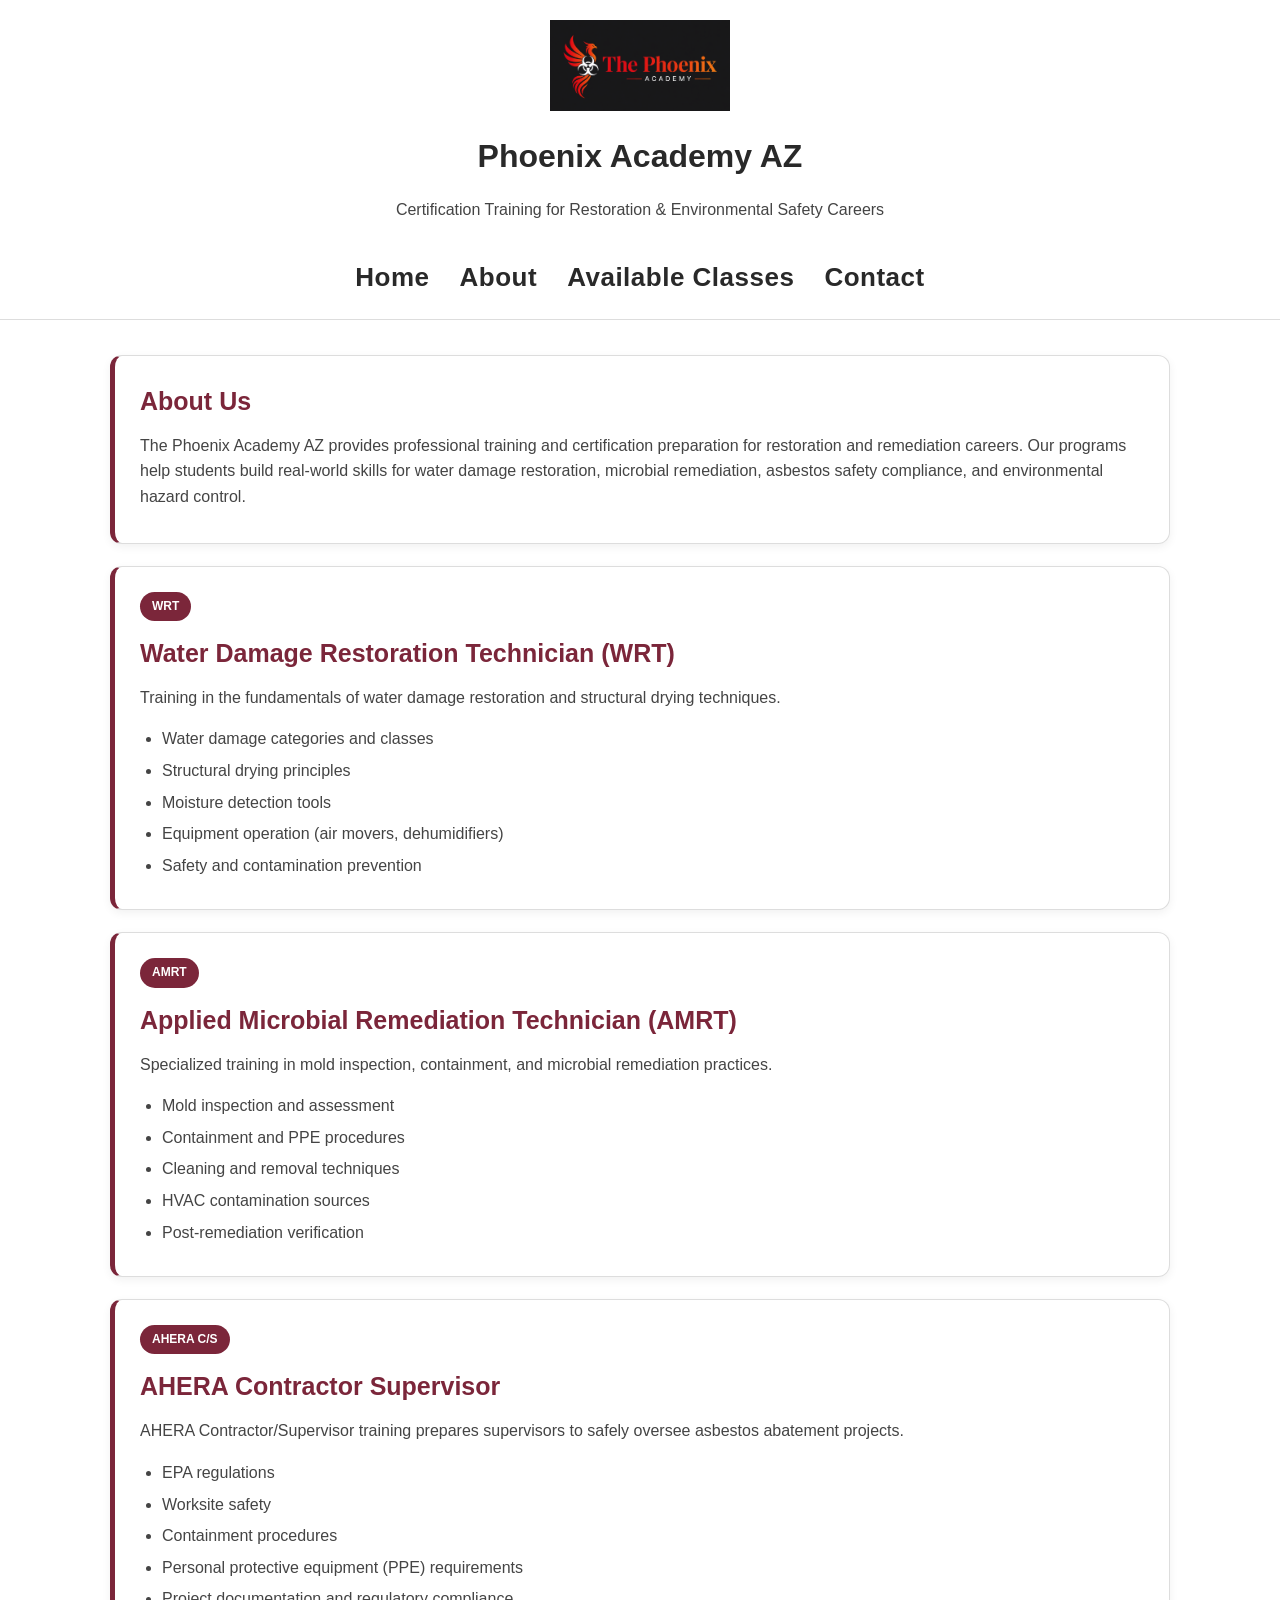
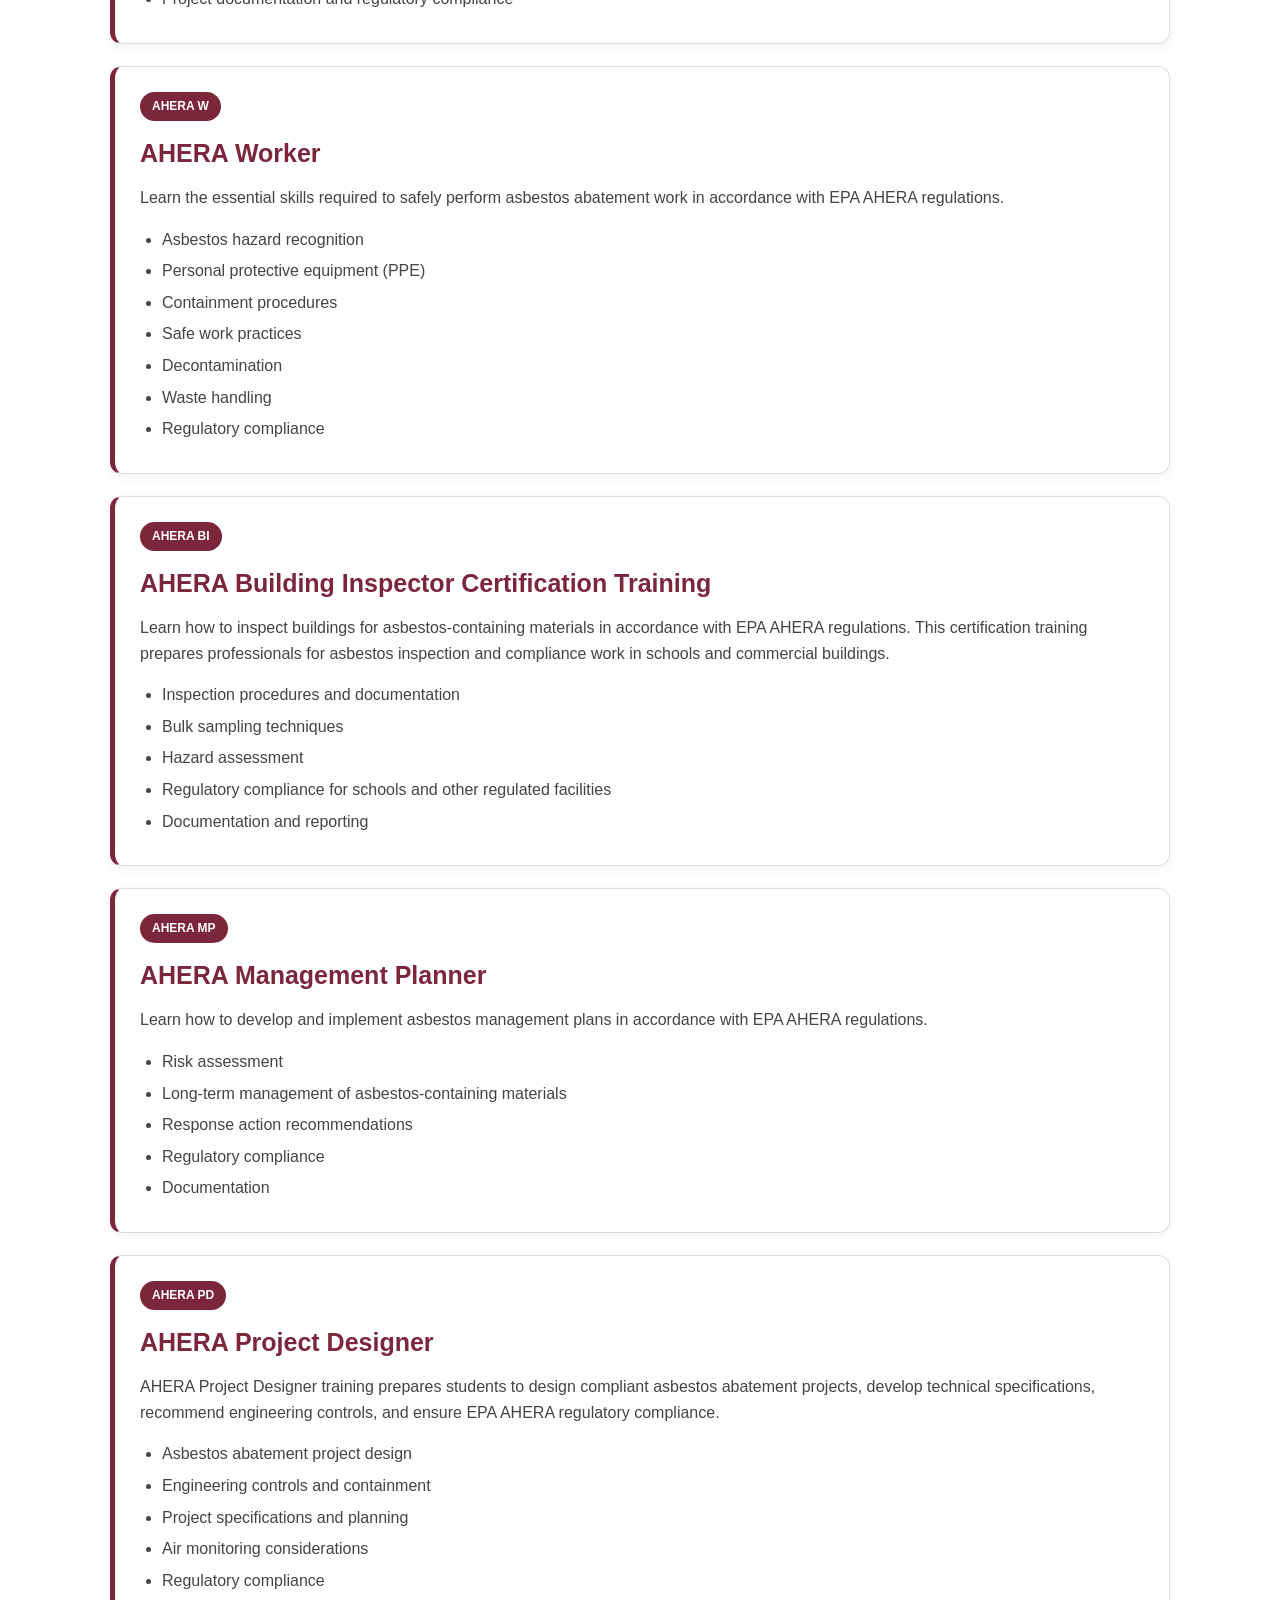
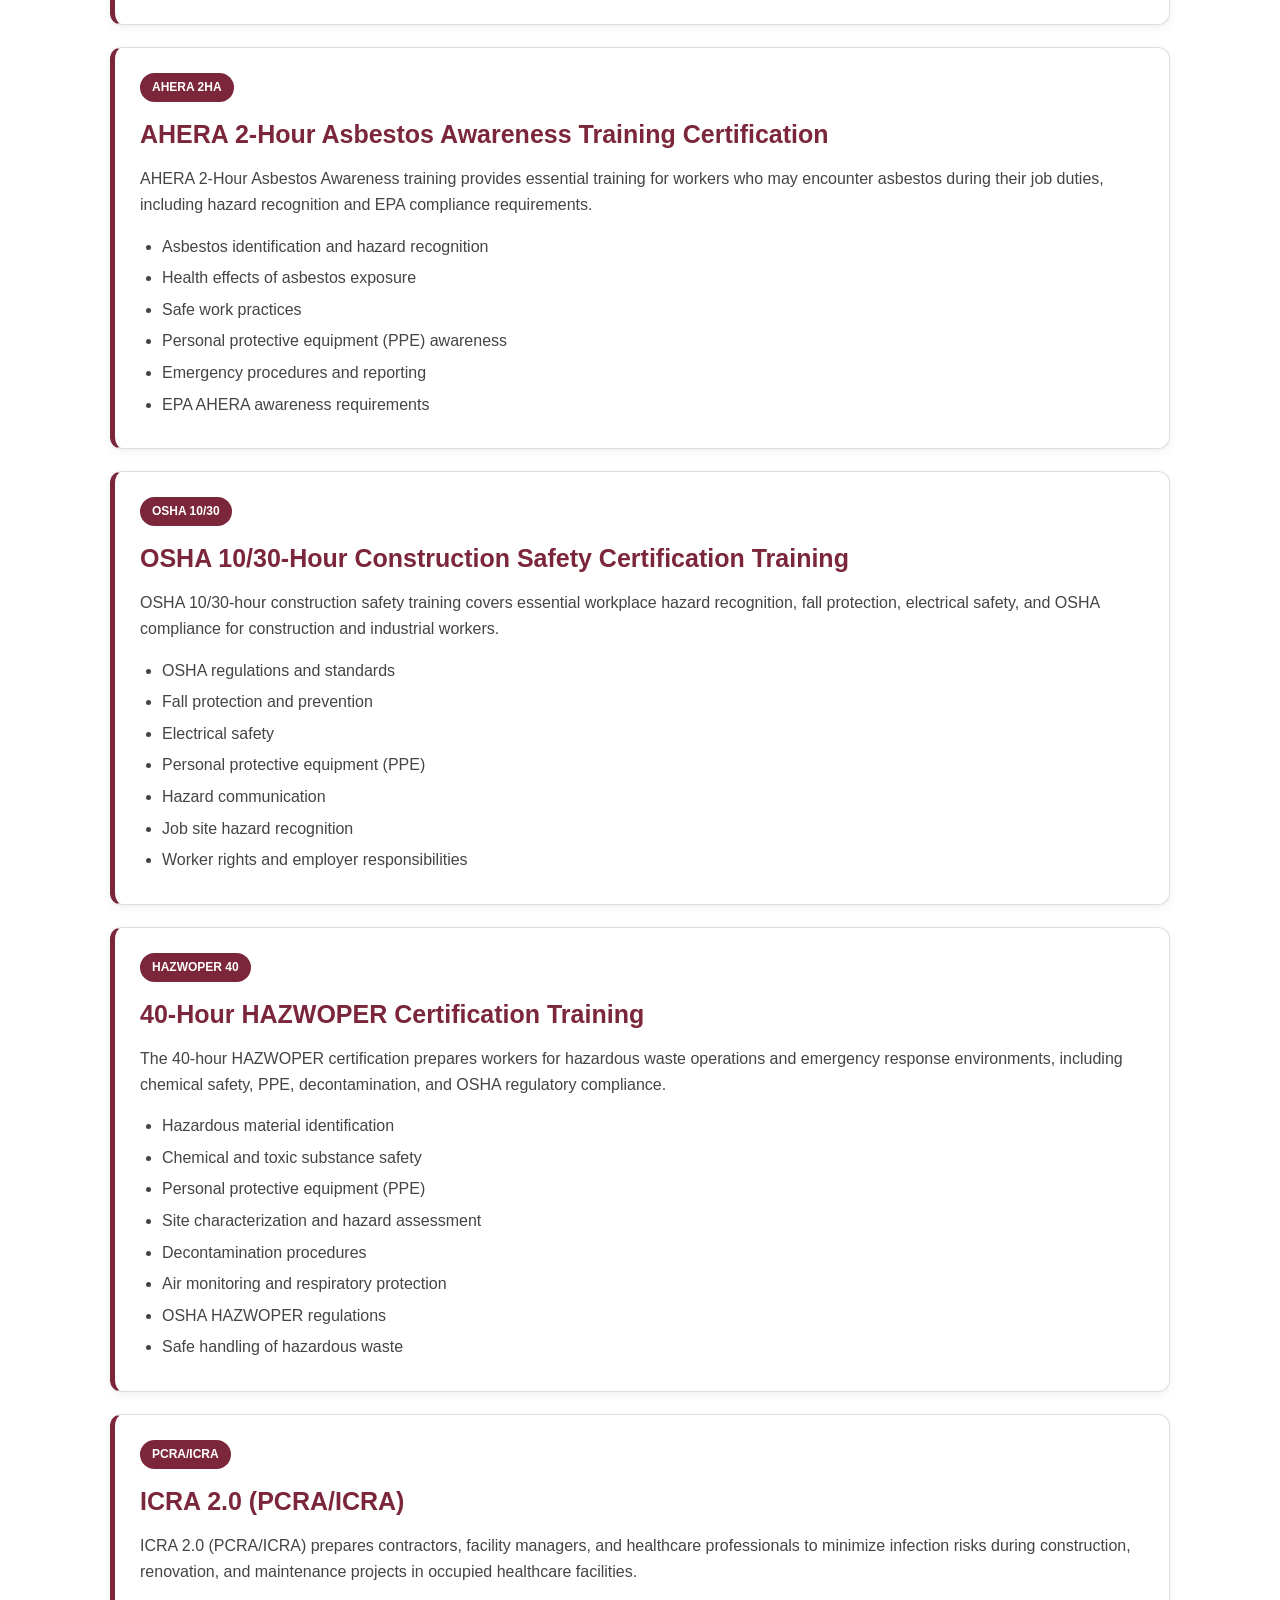
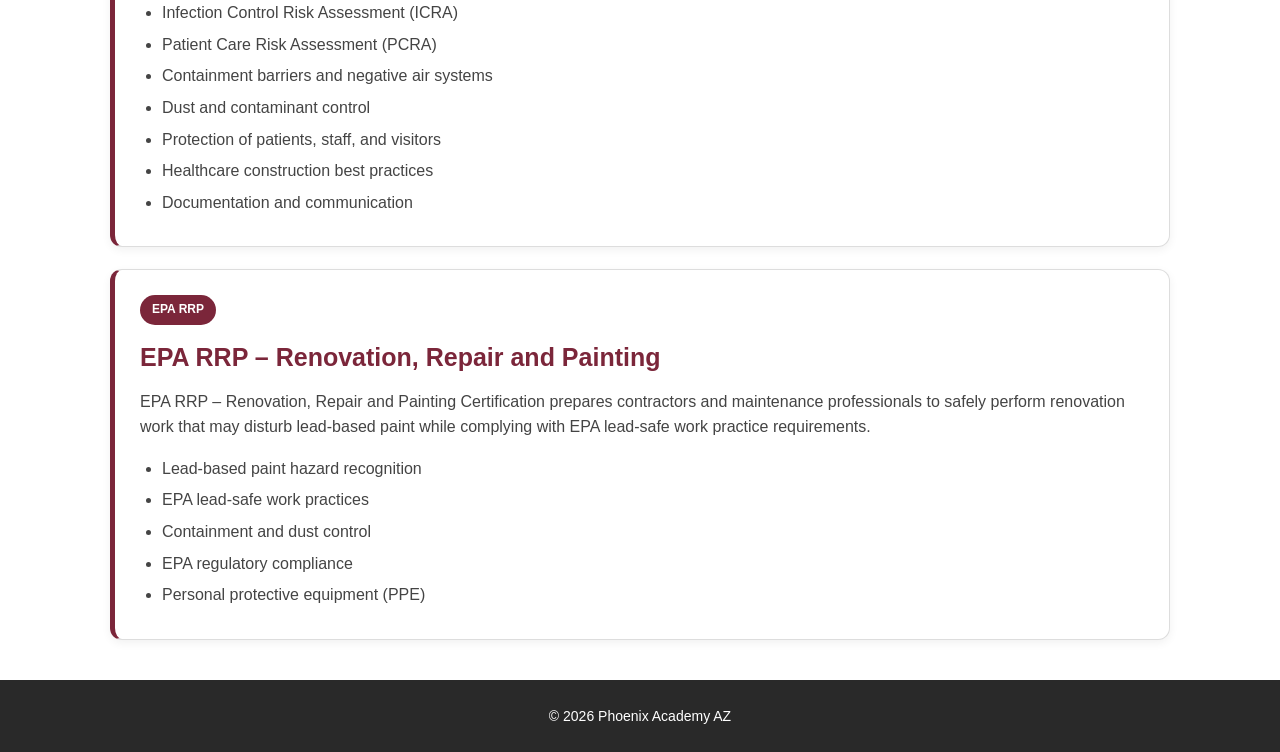
==== commit c0d95428: "Revise About page layout and content Updated the About page with new meta tags, styles, and content " ====
--- a/about.html
+++ b/about.html
@@ -1,92 +1,175 @@
+
 <!DOCTYPE html>
 <html lang="en">
 <head>
-  <meta charset="UTF-8" />
-  <meta name="viewport" content="width=device-width, initial-scale=1.0" />
-  <title>About | Phoenix Academy AZ</title>
+  <meta charset="UTF-8">
+  <meta name="viewport" content="width=device-width, initial-scale=1.0">
+  <meta name="format-detection" content="telephone=no">
+
+  <title>About Phoenix Academy | IICRC, OSHA & Environmental Training</title>
+
+  <meta name="description" content="Learn about Phoenix Academy AZ and our professional IICRC, asbestos, OSHA, HAZWOPER, healthcare infection control, and environmental safety certification training.">
+
+  <link rel="canonical" href="https://phoenixacademyaz.com/about.html">
+  <link rel="stylesheet" href="style.css">
 
   <style>
+    /* PHOENIX ACADEMY - ABOUT PAGE */
+
+    html,
     body {
-      font-family: Arial, sans-serif;
       margin: 0;
-      background: #0a0a0a;
-      color: #ffffff;
+      padding: 0;
+      background: #FFFFFF !important;
+      color: #292929;
+      font-family: Arial, Helvetica, sans-serif;
       line-height: 1.6;
     }
 
+    /* HEADER */
     header {
-      background: #111111;
+      display: flex;
+      flex-direction: column;
+      align-items: center;
+      padding: 20px;
       text-align: center;
-      padding: 40px 20px;
+      background: #FFFFFF !important;
+      border-bottom: 1px solid #DDDDDD;
     }
 
     .logo {
-      width: 140px;
+      width: 180px;
       height: auto;
-      margin-bottom: 15px;
+      margin-bottom: 10px;
     }
 
     header h1 {
-      margin: 0;
-      font-size: 2.2rem;
+      color: #292929;
+      margin: 10px 0;
+      font-size: 2rem;
     }
 
     header p {
-      margin-top: 10px;
-      opacity: 0.8;
-    }
-
+      color: #444444;
+      margin: 5px 0 15px;
+    }
+
+    /* NAVIGATION */
+    nav {
+      display: flex;
+      justify-content: center;
+      flex-wrap: wrap;
+      gap: 10px;
+    }
+
+    nav a {
+      color: #292929 !important;
+      margin: 0 10px;
+      text-decoration: none;
+      font-weight: bold;
+    }
+
+    nav a:hover {
+      color: #7B263A !important;
+    }
+
+    /* MAIN CONTENT */
     .container {
-      max-width: 900px;
-      margin: 40px auto;
+      max-width: 1100px;
+      margin: 35px auto;
       padding: 0 20px;
     }
 
+    /* CONTENT CARDS */
     .card {
-      background: #1a1a1a;
-      padding: 20px;
-      margin-bottom: 20px;
-      border-radius: 10px;
-      box-shadow: 0 2px 10px rgba(0,0,0,0.6);
-    }
-
-    h2 {
-      color: #ffffff;
-    }
-
+      background: #FFFFFF !important;
+      color: #292929 !important;
+      padding: 25px;
+      margin-bottom: 22px;
+      border: 1px solid #DDDDDD;
+      border-left: 5px solid #7B263A;
+      border-radius: 12px;
+      box-shadow: 0 3px 10px rgba(0,0,0,0.06);
+    }
+
+    .card h2 {
+      color: #7B263A !important;
+      margin-top: 0;
+      margin-bottom: 12px;
+      font-size: 25px;
+    }
+
+    .card p {
+      color: #444444 !important;
+      margin: 8px 0;
+    }
+
+    .card ul {
+      color: #444444 !important;
+      padding-left: 22px;
+      margin-bottom: 5px;
+    }
+
+    .card li {
+      margin-bottom: 6px;
+    }
+
+    /* COURSE TAGS */
     .tag {
       display: inline-block;
-      background: #2a2a2a;
-      padding: 4px 10px;
+      background: #7B263A;
+      padding: 5px 12px;
       border-radius: 20px;
       font-size: 12px;
-      margin-bottom: 10px;
-      color: #ffffff;
-    }
-
-    ul {
-      padding-left: 20px;
-    }
-
-    a {
-      color: #cfcfcf;
-      text-decoration: none;
-    }
-
-    a:visited {
-      color: #bdbdbd;
-    }
-
-    a:hover {
-      color: #ffffff;
-      text-decoration: underline;
-    }
-
+      font-weight: bold;
+      margin-bottom: 12px;
+      color: #FFFFFF;
+    }
+
+    /* FOOTER */
     footer {
       text-align: center;
-      padding: 20px;
+      padding: 25px 20px;
       font-size: 14px;
-      color: #aaa;
+      color: #FFFFFF;
+      background: #292929;
+      margin-top: 40px;
+    }
+
+    /* MOBILE */
+    @media (max-width: 768px) {
+      header {
+        padding: 18px 12px;
+      }
+
+      .logo {
+        width: 150px;
+      }
+
+      header h1 {
+        font-size: 1.6rem;
+      }
+
+      nav {
+        gap: 8px;
+      }
+
+      nav a {
+        margin: 4px 6px;
+      }
+
+      .container {
+        margin: 20px auto;
+        padding: 0 14px;
+      }
+
+      .card {
+        padding: 18px;
+      }
+
+      .card h2 {
+        font-size: 21px;
+      }
     }
   </style>
 </head>
@@ -94,13 +177,25 @@
 <body>
 
 <header>
-  <img src="images/PhoenixAcademyLogo.png" alt="Phoenix Academy AZ Logo" class="logo">
+  <img src="images/PhoenixAcademyLogo.png"
+       alt="Phoenix Academy AZ Logo"
+       class="logo">
+
   <h1>Phoenix Academy AZ</h1>
+
   <p>Certification Training for Restoration & Environmental Safety Careers</p>
+
+  <nav>
+    <a href="index.html">Home</a>
+    <a href="about.html">About</a>
+    <a href="classes.html">Available Classes</a>
+    <a href="contact.html">Contact</a>
+  </nav>
 </header>
 
 <div class="container">
 
+  <!-- ABOUT US -->
   <div class="card">
     <h2>About Us</h2>
     <p>
@@ -109,6 +204,7 @@
     </p>
   </div>
 
+  <!-- WRT -->
   <div class="card">
     <span class="tag">WRT</span>
     <h2>Water Damage Restoration Technician (WRT)</h2>
@@ -122,6 +218,7 @@
     </ul>
   </div>
 
+  <!-- AMRT -->
   <div class="card">
     <span class="tag">AMRT</span>
     <h2>Applied Microbial Remediation Technician (AMRT)</h2>
@@ -135,62 +232,73 @@
     </ul>
   </div>
 
+  <!-- AHERA CONTRACTOR SUPERVISOR -->
   <div class="card">
     <span class="tag">AHERA C/S</span>
     <h2>AHERA Contractor Supervisor</h2>
-    <p>AHERA Contractor/Supervisor prepares supervisors to safely oversee asbestos abatement projects.</p>
-    <ul>
-      <li>Students learn EPA regulations, worksite safety, containment procedures, PPE requirements, and project documentation to ensure regulatory compliance.</li>
-          </ul>
-  </div>
-
+    <p>AHERA Contractor/Supervisor training prepares supervisors to safely oversee asbestos abatement projects.</p>
+    <ul>
+      <li>EPA regulations</li>
+      <li>Worksite safety</li>
+      <li>Containment procedures</li>
+      <li>Personal protective equipment (PPE) requirements</li>
+      <li>Project documentation and regulatory compliance</li>
+    </ul>
+  </div>
+
+  <!-- AHERA WORKER -->
   <div class="card">
     <span class="tag">AHERA W</span>
     <h2>AHERA Worker</h2>
     <p>Learn the essential skills required to safely perform asbestos abatement work in accordance with EPA AHERA regulations.</p>
     <ul>
-      <li>This course covers asbestos hazard recognition</li>
+      <li>Asbestos hazard recognition</li>
       <li>Personal protective equipment (PPE)</li>
       <li>Containment procedures</li>
       <li>Safe work practices</li>
-       <li>Decontamination</li>
-       <li>Waste handling</li>
-       <li>Regulatory compliance</li>
-    </ul>
-  </div>
-
-    <div class="card">
+      <li>Decontamination</li>
+      <li>Waste handling</li>
+      <li>Regulatory compliance</li>
+    </ul>
+  </div>
+
+  <!-- AHERA BUILDING INSPECTOR -->
+  <div class="card">
     <span class="tag">AHERA BI</span>
-   <h2>AHERA Building Inspector Certification Training</h2>
-   <p>
-Learn how to inspect buildings for asbestos-containing materials in accordance with EPA AHERA regulations. This certification training prepares professionals for asbestos inspection and compliance work in schools and commercial buildings.
-</p>
-    <ul>
-      <li>Inspection procedures documentation</li>
+    <h2>AHERA Building Inspector Certification Training</h2>
+    <p>
+      Learn how to inspect buildings for asbestos-containing materials in accordance with EPA AHERA regulations. This certification training prepares professionals for asbestos inspection and compliance work in schools and commercial buildings.
+    </p>
+    <ul>
+      <li>Inspection procedures and documentation</li>
       <li>Bulk sampling techniques</li>
       <li>Hazard assessment</li>
       <li>Regulatory compliance for schools and other regulated facilities</li>
-      <li>Documentation</li>
-    </ul>
-  </div>
-
-   <div class="card">
+      <li>Documentation and reporting</li>
+    </ul>
+  </div>
+
+  <!-- AHERA MANAGEMENT PLANNER -->
+  <div class="card">
     <span class="tag">AHERA MP</span>
     <h2>AHERA Management Planner</h2>
     <p>Learn how to develop and implement asbestos management plans in accordance with EPA AHERA regulations.</p>
     <ul>
-      <li>Risk assessment  long-term management of asbestos-containing materials in schools and other regulated facilities.</li>
+      <li>Risk assessment</li>
+      <li>Long-term management of asbestos-containing materials</li>
       <li>Response action recommendations</li>
       <li>Regulatory compliance</li>
-      <li>Long-term management of asbestos-containing materials in schools and other regulated facilities</li>
       <li>Documentation</li>
     </ul>
   </div>
 
-   <div class="card">
+  <!-- AHERA PROJECT DESIGNER -->
+  <div class="card">
     <span class="tag">AHERA PD</span>
     <h2>AHERA Project Designer</h2>
-    <p>AHERA Project Designer prepares students to design compliant asbestos abatement projects, develop technical specifications, recommend engineering controls, and ensure EPA AHERA regulatory compliance.</p>
+    <p>
+      AHERA Project Designer training prepares students to design compliant asbestos abatement projects, develop technical specifications, recommend engineering controls, and ensure EPA AHERA regulatory compliance.
+    </p>
     <ul>
       <li>Asbestos abatement project design</li>
       <li>Engineering controls and containment</li>
@@ -200,28 +308,30 @@
     </ul>
   </div>
 
-    <div class="card">
+  <!-- AHERA ASBESTOS AWARENESS -->
+  <div class="card">
     <span class="tag">AHERA 2HA</span>
-   <h2>AHERA 2-Hour Asbestos Awareness Training Certification</h2>>
- <p>
-AHERA 2-Hour Asbestos Awareness training provides essential certification for workers who may encounter asbestos during their job duties, including hazard recognition and EPA compliance requirements.
-</p>
+    <h2>AHERA 2-Hour Asbestos Awareness Training Certification</h2>
+    <p>
+      AHERA 2-Hour Asbestos Awareness training provides essential training for workers who may encounter asbestos during their job duties, including hazard recognition and EPA compliance requirements.
+    </p>
     <ul>
       <li>Asbestos identification and hazard recognition</li>
       <li>Health effects of asbestos exposure</li>
       <li>Safe work practices</li>
       <li>Personal protective equipment (PPE) awareness</li>
       <li>Emergency procedures and reporting</li>
-       <li>EPA AHERA awareness requirements</li>
-    </ul>
-  </div>
-
-    <div class="card">
+      <li>EPA AHERA awareness requirements</li>
+    </ul>
+  </div>
+
+  <!-- OSHA -->
+  <div class="card">
     <span class="tag">OSHA 10/30</span>
-   <h2>OSHA 10/30-Hour Construction Safety Certification Training</h2>
-  <p>
-OSHA 10/30-hour construction safety training covers essential workplace hazard recognition, fall protection, electrical safety, and OSHA compliance for construction and industrial workers.
-</p>
+    <h2>OSHA 10/30-Hour Construction Safety Certification Training</h2>
+    <p>
+      OSHA 10/30-hour construction safety training covers essential workplace hazard recognition, fall protection, electrical safety, and OSHA compliance for construction and industrial workers.
+    </p>
     <ul>
       <li>OSHA regulations and standards</li>
       <li>Fall protection and prevention</li>
@@ -233,28 +343,32 @@
     </ul>
   </div>
 
-     <div class="card">
-    <span class="tag">Hazwoper 40</span>
+  <!-- HAZWOPER -->
+  <div class="card">
+    <span class="tag">HAZWOPER 40</span>
     <h2>40-Hour HAZWOPER Certification Training</h2>
-      <p>
-The 40-hour HAZWOPER certification prepares workers for hazardous waste operations and emergency response environments, including chemical safety, PPE, decontamination, and OSHA regulatory compliance.
-</p>
+    <p>
+      The 40-hour HAZWOPER certification prepares workers for hazardous waste operations and emergency response environments, including chemical safety, PPE, decontamination, and OSHA regulatory compliance.
+    </p>
     <ul>
       <li>Hazardous material identification</li>
       <li>Chemical and toxic substance safety</li>
       <li>Personal protective equipment (PPE)</li>
       <li>Site characterization and hazard assessment</li>
       <li>Decontamination procedures</li>
-      <li>Air monitoring and respiratory protectio</li>
+      <li>Air monitoring and respiratory protection</li>
       <li>OSHA HAZWOPER regulations</li>
-       <li>Safe handling of hazardous waste</li>
-    </ul>
-  </div>
-  
+      <li>Safe handling of hazardous waste</li>
+    </ul>
+  </div>
+
+  <!-- PCRA / ICRA -->
   <div class="card">
     <span class="tag">PCRA/ICRA</span>
     <h2>ICRA 2.0 (PCRA/ICRA)</h2>
-    <p>ICRA 2.0 (PCRA/ICRA) prepares contractors, facility managers, and healthcare professionals to minimize infection risks during construction, renovation, and maintenance projects in occupied healthcare facilities.</p>
+    <p>
+      ICRA 2.0 (PCRA/ICRA) prepares contractors, facility managers, and healthcare professionals to minimize infection risks during construction, renovation, and maintenance projects in occupied healthcare facilities.
+    </p>
     <ul>
       <li>Infection Control Risk Assessment (ICRA)</li>
       <li>Patient Care Risk Assessment (PCRA)</li>
@@ -266,18 +380,21 @@
     </ul>
   </div>
 
+  <!-- EPA RRP -->
   <div class="card">
     <span class="tag">EPA RRP</span>
-    <h2>EPA RRP – Renovation, Repair and Paint</h2>
-    <p>EPA RRP – Renovation, Repair and Painting Certification prepares contractors and maintenance professionals to safely perform renovation work that may disturb lead-based paint while complying with EPA lead-safe work practice requirements.</p>
+    <h2>EPA RRP – Renovation, Repair and Painting</h2>
+    <p>
+      EPA RRP – Renovation, Repair and Painting Certification prepares contractors and maintenance professionals to safely perform renovation work that may disturb lead-based paint while complying with EPA lead-safe work practice requirements.
+    </p>
     <ul>
       <li>Lead-based paint hazard recognition</li>
       <li>EPA lead-safe work practices</li>
       <li>Containment and dust control</li>
       <li>EPA regulatory compliance</li>
-       <li>Personal protective equipment (PPE)</li>
-  </div>
-
+      <li>Personal protective equipment (PPE)</li>
+    </ul>
+  </div>
 
 </div>
 
--- a/style.css
+++ b/style.css
@@ -0,0 +1,375 @@
+
+/* ================================
+   PHOENIX ACADEMY - NEW DESIGN
+   White, Charcoal & Burgundy
+================================ */
+
+* {
+    box-sizing: border-box;
+}
+
+body {
+    margin: 0;
+    padding: 0;
+    background: #FFFFFF;
+    color: #292929;
+    font-family: Arial, Helvetica, sans-serif;
+}
+
+/* HEADER */
+
+header {
+    text-align: center;
+    padding: 20px;
+    margin-bottom: 20px;
+    background: #FFFFFF;
+    border-bottom: 1px solid #DDDDDD;
+    overflow: auto;
+}
+
+#logo {
+    float: left;
+    height: 180px;
+    max-width: 100%;
+    object-fit: contain;
+    margin-right: 20px;
+}
+
+header h1 {
+    color: #292929;
+    font-size: 30px;
+    margin-top: 20px;
+}
+
+/* NAVIGATION */
+
+nav {
+    margin-top: 20px;
+    clear: both;
+}
+
+nav a {
+    display: inline-block;
+    margin: 0 18px;
+    color: #292929;
+    text-decoration: none;
+    font-size: 26px;
+    font-weight: 700;
+    letter-spacing: .5px;
+    transition: color .3s ease;
+}
+
+nav a:hover {
+    color: #7B263A;
+}
+
+/* MAIN CONTENT */
+
+main {
+    font-size: 18px;
+    line-height: 1.6;
+    color: #292929;
+}
+
+h1, h2, h3 {
+    color: #292929;
+}
+
+p {
+    color: #444444;
+}
+
+/* HERO SECTION */
+
+#hero {
+    background: #F4F4F4;
+    padding: 35px;
+    text-align: center;
+    border-radius: 8px;
+    max-width: 1200px;
+    margin: 25px auto;
+}
+
+#hero h2,
+#hero h2 span {
+    font-size: 32px;
+    font-weight: 700;
+    color: #7B263A !important;
+    -webkit-text-fill-color: #7B263A !important;
+    text-decoration: none;
+}
+
+/* BUTTONS */
+
+.btn,
+.register-btn {
+    background-color: #7B263A;
+    color: #FFFFFF;
+    padding: 12px 22px;
+    text-decoration: none;
+    border-radius: 6px;
+    display: inline-block;
+    margin-top: 10px;
+    font-weight: 700;
+    transition: background-color .3s ease;
+}
+
+.btn:hover,
+.register-btn:hover {
+    background-color: #57202E;
+    color: #FFFFFF;
+}
+
+/* AVAILABLE CLASSES */
+
+.classes-video-layout {
+    display: block;
+    max-width: 1200px;
+    margin: 0 auto;
+}
+
+.classes-list {
+    width: 100%;
+    max-width: 1200px;
+    margin: 0 auto;
+}
+
+.service-card {
+    background: #F4F4F4;
+    color: #292929;
+    padding: 16px 20px;
+    margin-bottom: 12px;
+    border: 1px solid #DDDDDD;
+    border-left: 4px solid #7B263A;
+    border-radius: 6px;
+}
+
+/* CLASS REGISTRATION CARDS */
+
+.class-card {
+    background: #FFFFFF;
+    color: #292929;
+    border: 1px solid #DDDDDD;
+    border-left: 5px solid #7B263A;
+    border-radius: 8px;
+    box-shadow: 0 3px 10px rgba(0,0,0,0.06);
+}
+
+/* INSTRUCTORS */
+
+#instructors {
+    text-align: center;
+    padding: 30px 15px;
+}
+
+#instructors h2 {
+    text-align: center;
+    width: 100%;
+    margin-left: auto;
+    margin-right: auto;
+    color: #7B263A;
+}
+
+.instructor {
+    text-align: center;
+    margin-bottom: 20px;
+}
+
+.instructor img {
+    display: block;
+    margin: 0 auto 10px;
+    border-radius: 8px;
+    max-width: 100%;
+    height: auto;
+}
+
+.instructor h3 {
+    color: #292929;
+}
+
+.instructor p {
+    color: #555555;
+}
+
+/* INSTRUCTOR DETAILS */
+
+#instructor-details {
+    max-width: 900px;
+    margin: 0 auto;
+    line-height: 1.8;
+    color: #292929;
+}
+
+.bio {
+    text-indent: 2em;
+    margin-bottom: 20px;
+}
+
+#instructor-details img {
+    float: right;
+    margin-left: 30px;
+    margin-bottom: 20px;
+    border-radius: 8px;
+}
+
+#instructor-details h3 {
+    margin-top: 30px;
+    color: #7B263A;
+}
+
+/* SELECTED PARAGRAPHS */
+
+.services-description {
+    font-size: 22px;
+    line-height: 1.6;
+}
+
+/* FOOTER */
+
+footer {
+    text-align: center;
+    padding: 20px;
+    margin-top: 40px;
+    background: #292929;
+    color: #FFFFFF;
+}
+
+footer p {
+    color: #FFFFFF;
+}
+
+/* MOBILE NAVIGATION */
+
+@media (max-width: 768px) {
+
+    header {
+        text-align: center;
+        padding: 15px;
+    }
+
+    #logo {
+        float: none;
+        display: block;
+        height: auto;
+        max-height: 140px;
+        width: auto;
+        max-width: 90%;
+        margin: 0 auto 15px;
+    }
+
+    header h1 {
+        font-size: 23px;
+        margin-top: 10px;
+    }
+
+    nav {
+        margin-top: 15px;
+    }
+
+    nav a {
+        font-size: 18px;
+        margin: 8px;
+    }
+
+    #hero {
+        padding: 20px;
+        margin: 15px;
+    }
+
+    #hero h2,
+    #hero h2 span {
+        font-size: 25px;
+    }
+
+    .classes-video-layout {
+        display: block;
+        padding: 0 15px;
+    }
+
+    .instructor img {
+        width: 100%;
+        max-width: 240px;
+    }
+
+    #instructor-details {
+        padding: 15px;
+    }
+
+    #instructor-details img {
+        float: none;
+        display: block;
+        margin: 0 auto 20px;
+        max-width: 100%;
+    }
+}
+
+/* SMALL MOBILE SCREENS */
+
+@media (max-width: 480px) {
+
+    nav a {
+        font-size: 16px;
+        margin: 6px;
+    }
+
+    header h1 {
+        font-size: 20px;
+    }
+
+    main {
+        font-size: 16px;
+    }
+
+    .service-card {
+        padding: 13px;
+    }
+}
+
+/* FORCE THE ENTIRE WEBSITE BACKGROUND TO WHITE */
+
+html,
+body {
+    background-color: #FFFFFF !important;
+    color: #292929;
+    min-height: 100%;
+}
+
+body,
+main,
+section,
+article,
+.container,
+.content,
+#main,
+#content,
+#services,
+#about,
+#classes,
+#contact,
+#instructors,
+#hero {
+    background-color: #FFFFFF !important;
+    color: #292929;
+}
+
+/* Keep selected sections a light gray */
+#hero {
+    background-color: #F4F4F4 !important;
+}
+
+/* Keep service cards light gray */
+.service-card {
+    background-color: #F4F4F4 !important;
+}
+
+/* Keep class cards white */
+.class-card {
+    background-color: #FFFFFF !important;
+}
+
+/* Keep the footer charcoal */
+footer {
+    background-color: #292929 !important;
+    color: #FFFFFF !important;
+}
+
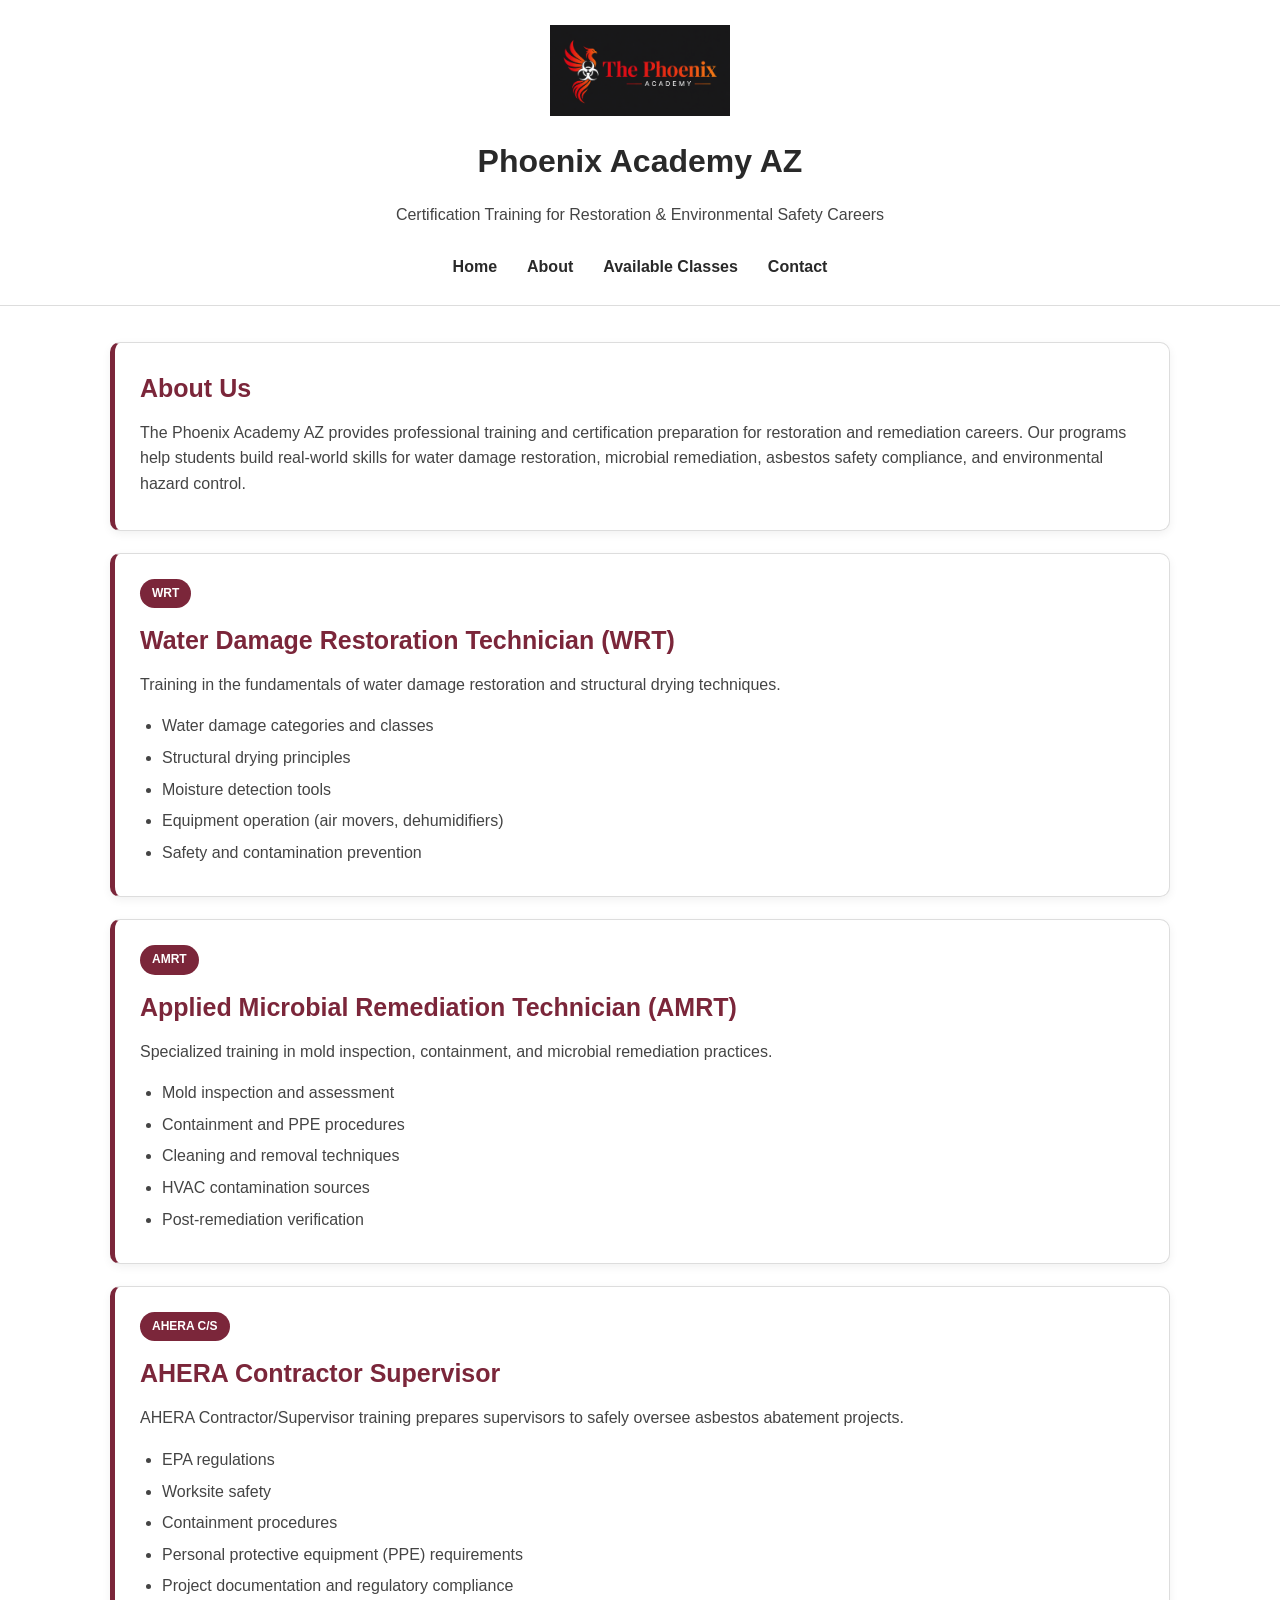
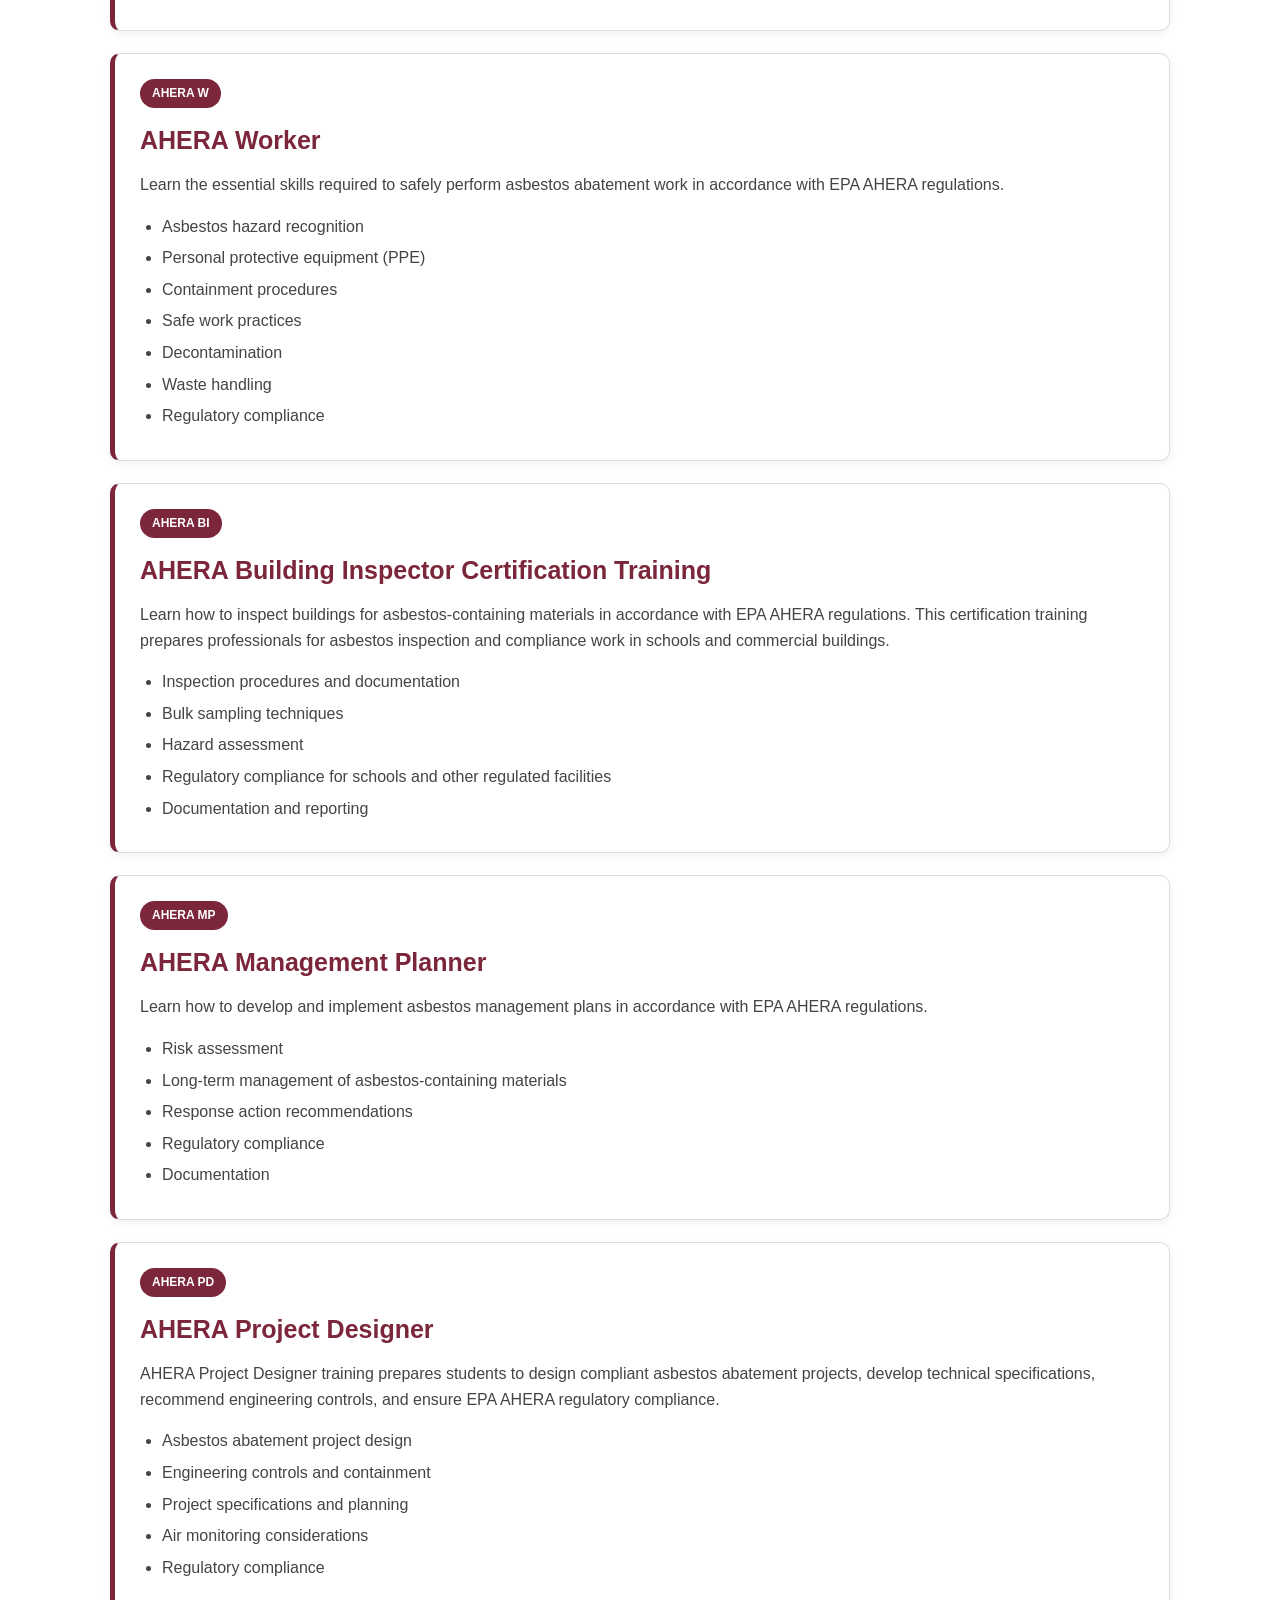
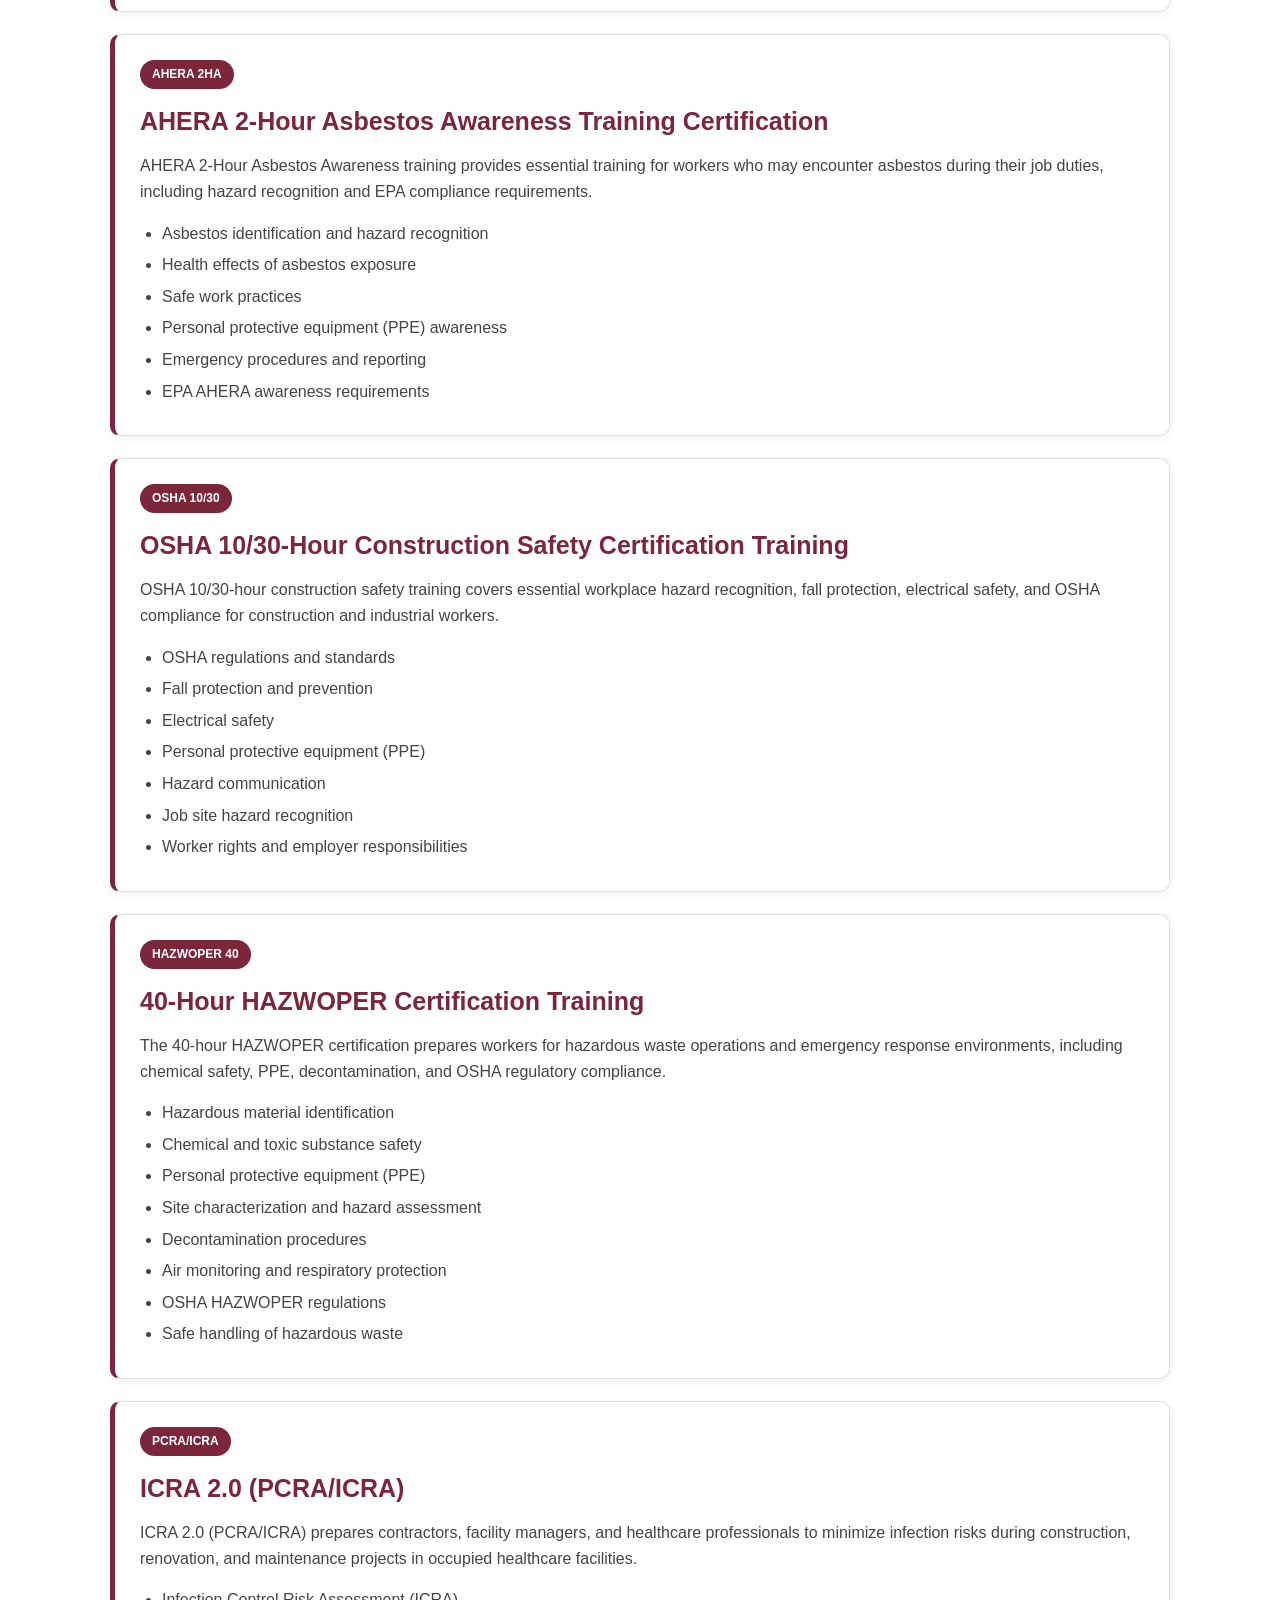
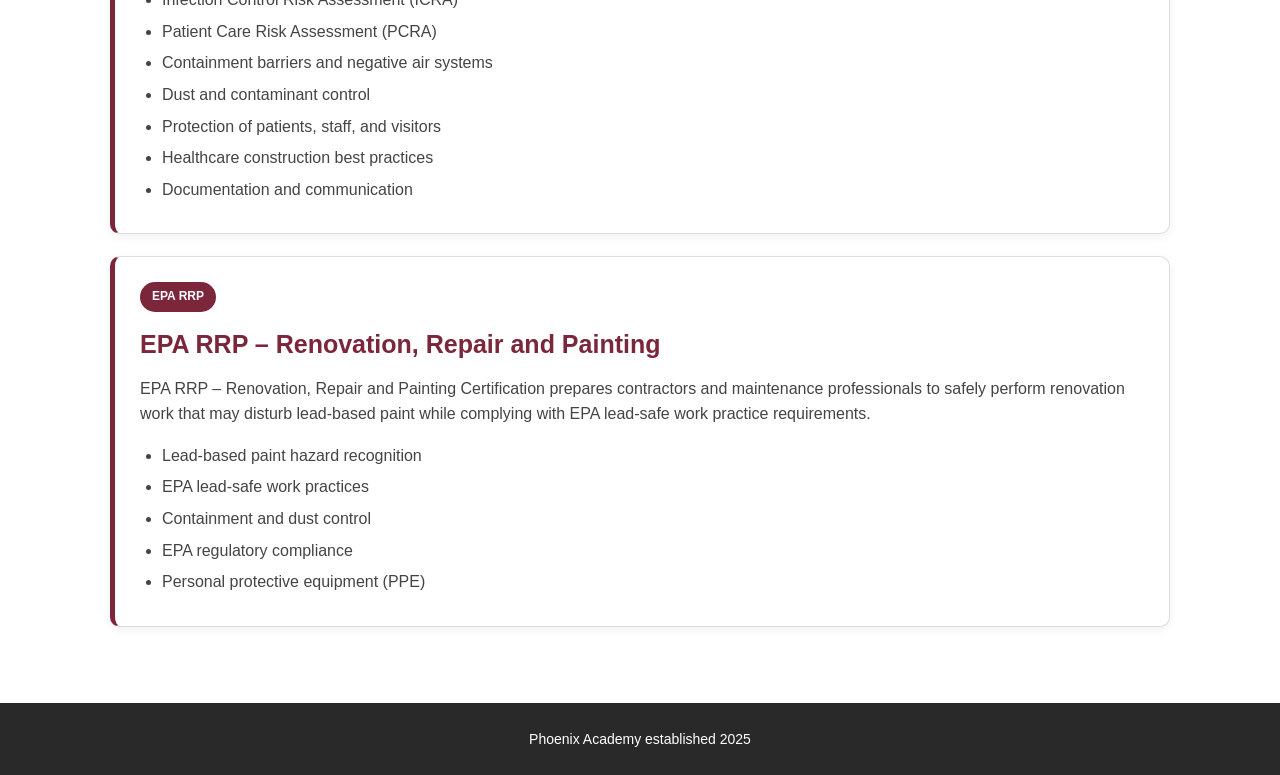
==== commit eea64977: "Revise about.html layout and styles Updated the structure and styling of the about.html page, includ" ====
--- a/about.html
+++ b/about.html
@@ -11,19 +11,22 @@
   <meta name="description" content="Learn about Phoenix Academy AZ and our professional IICRC, asbestos, OSHA, HAZWOPER, healthcare infection control, and environmental safety certification training.">
 
   <link rel="canonical" href="https://phoenixacademyaz.com/about.html">
-  <link rel="stylesheet" href="style.css">
 
   <style>
-    /* PHOENIX ACADEMY - ABOUT PAGE */
-
-    html,
-    body {
-      margin: 0;
+    /* FORCE WHITE PAGE BACKGROUND */
+    html, body {
+      background-color: #FFFFFF !important;
+      background-image: none !important;
+      color: #292929 !important;
+      margin: 0 !important;
       padding: 0;
-      background: #FFFFFF !important;
-      color: #292929;
       font-family: Arial, Helvetica, sans-serif;
       line-height: 1.6;
+      min-height: 100%;
+    }
+
+    body * {
+      box-sizing: border-box;
     }
 
     /* HEADER */
@@ -31,26 +34,28 @@
       display: flex;
       flex-direction: column;
       align-items: center;
-      padding: 20px;
       text-align: center;
+      padding: 25px 20px;
       background: #FFFFFF !important;
+      color: #292929 !important;
       border-bottom: 1px solid #DDDDDD;
     }
 
     .logo {
       width: 180px;
+      max-width: 100%;
       height: auto;
       margin-bottom: 10px;
     }
 
     header h1 {
-      color: #292929;
+      color: #292929 !important;
       margin: 10px 0;
       font-size: 2rem;
     }
 
     header p {
-      color: #444444;
+      color: #444444 !important;
       margin: 5px 0 15px;
     }
 
@@ -60,35 +65,45 @@
       justify-content: center;
       flex-wrap: wrap;
       gap: 10px;
+      margin-top: 12px;
     }
 
     nav a {
       color: #292929 !important;
-      margin: 0 10px;
       text-decoration: none;
       font-weight: bold;
+      margin: 0 10px;
     }
 
     nav a:hover {
       color: #7B263A !important;
+      text-decoration: underline;
     }
 
     /* MAIN CONTENT */
+    main {
+      background: #FFFFFF !important;
+      color: #292929 !important;
+      padding: 1px 0;
+    }
+
     .container {
       max-width: 1100px;
       margin: 35px auto;
       padding: 0 20px;
-    }
-
-    /* CONTENT CARDS */
+      background: #FFFFFF !important;
+    }
+
+    /* COURSE CARDS */
     .card {
-      background: #FFFFFF !important;
+      background-color: #FFFFFF !important;
+      background-image: none !important;
       color: #292929 !important;
       padding: 25px;
       margin-bottom: 22px;
       border: 1px solid #DDDDDD;
       border-left: 5px solid #7B263A;
-      border-radius: 12px;
+      border-radius: 10px;
       box-shadow: 0 3px 10px rgba(0,0,0,0.06);
     }
 
@@ -99,13 +114,17 @@
       font-size: 25px;
     }
 
+    .card p,
+    .card ul,
+    .card li {
+      color: #444444 !important;
+    }
+
     .card p {
-      color: #444444 !important;
       margin: 8px 0;
     }
 
     .card ul {
-      color: #444444 !important;
       padding-left: 22px;
       margin-bottom: 5px;
     }
@@ -117,13 +136,13 @@
     /* COURSE TAGS */
     .tag {
       display: inline-block;
-      background: #7B263A;
+      background: #7B263A !important;
+      color: #FFFFFF !important;
       padding: 5px 12px;
       border-radius: 20px;
       font-size: 12px;
       font-weight: bold;
       margin-bottom: 12px;
-      color: #FFFFFF;
     }
 
     /* FOOTER */
@@ -131,8 +150,8 @@
       text-align: center;
       padding: 25px 20px;
       font-size: 14px;
-      color: #FFFFFF;
-      background: #292929;
+      color: #FFFFFF !important;
+      background: #292929 !important;
       margin-top: 40px;
     }
 
@@ -193,9 +212,9 @@
   </nav>
 </header>
 
+<main>
 <div class="container">
 
-  <!-- ABOUT US -->
   <div class="card">
     <h2>About Us</h2>
     <p>
@@ -204,7 +223,6 @@
     </p>
   </div>
 
-  <!-- WRT -->
   <div class="card">
     <span class="tag">WRT</span>
     <h2>Water Damage Restoration Technician (WRT)</h2>
@@ -218,7 +236,6 @@
     </ul>
   </div>
 
-  <!-- AMRT -->
   <div class="card">
     <span class="tag">AMRT</span>
     <h2>Applied Microbial Remediation Technician (AMRT)</h2>
@@ -232,7 +249,6 @@
     </ul>
   </div>
 
-  <!-- AHERA CONTRACTOR SUPERVISOR -->
   <div class="card">
     <span class="tag">AHERA C/S</span>
     <h2>AHERA Contractor Supervisor</h2>
@@ -246,7 +262,6 @@
     </ul>
   </div>
 
-  <!-- AHERA WORKER -->
   <div class="card">
     <span class="tag">AHERA W</span>
     <h2>AHERA Worker</h2>
@@ -262,7 +277,6 @@
     </ul>
   </div>
 
-  <!-- AHERA BUILDING INSPECTOR -->
   <div class="card">
     <span class="tag">AHERA BI</span>
     <h2>AHERA Building Inspector Certification Training</h2>
@@ -278,7 +292,6 @@
     </ul>
   </div>
 
-  <!-- AHERA MANAGEMENT PLANNER -->
   <div class="card">
     <span class="tag">AHERA MP</span>
     <h2>AHERA Management Planner</h2>
@@ -292,7 +305,6 @@
     </ul>
   </div>
 
-  <!-- AHERA PROJECT DESIGNER -->
   <div class="card">
     <span class="tag">AHERA PD</span>
     <h2>AHERA Project Designer</h2>
@@ -308,7 +320,6 @@
     </ul>
   </div>
 
-  <!-- AHERA ASBESTOS AWARENESS -->
   <div class="card">
     <span class="tag">AHERA 2HA</span>
     <h2>AHERA 2-Hour Asbestos Awareness Training Certification</h2>
@@ -325,7 +336,6 @@
     </ul>
   </div>
 
-  <!-- OSHA -->
   <div class="card">
     <span class="tag">OSHA 10/30</span>
     <h2>OSHA 10/30-Hour Construction Safety Certification Training</h2>
@@ -343,7 +353,6 @@
     </ul>
   </div>
 
-  <!-- HAZWOPER -->
   <div class="card">
     <span class="tag">HAZWOPER 40</span>
     <h2>40-Hour HAZWOPER Certification Training</h2>
@@ -362,7 +371,6 @@
     </ul>
   </div>
 
-  <!-- PCRA / ICRA -->
   <div class="card">
     <span class="tag">PCRA/ICRA</span>
     <h2>ICRA 2.0 (PCRA/ICRA)</h2>
@@ -380,7 +388,6 @@
     </ul>
   </div>
 
-  <!-- EPA RRP -->
   <div class="card">
     <span class="tag">EPA RRP</span>
     <h2>EPA RRP – Renovation, Repair and Painting</h2>
@@ -397,9 +404,10 @@
   </div>
 
 </div>
+</main>
 
 <footer>
-  © 2026 Phoenix Academy AZ
+  Phoenix Academy established 2025
 </footer>
 
 </body>
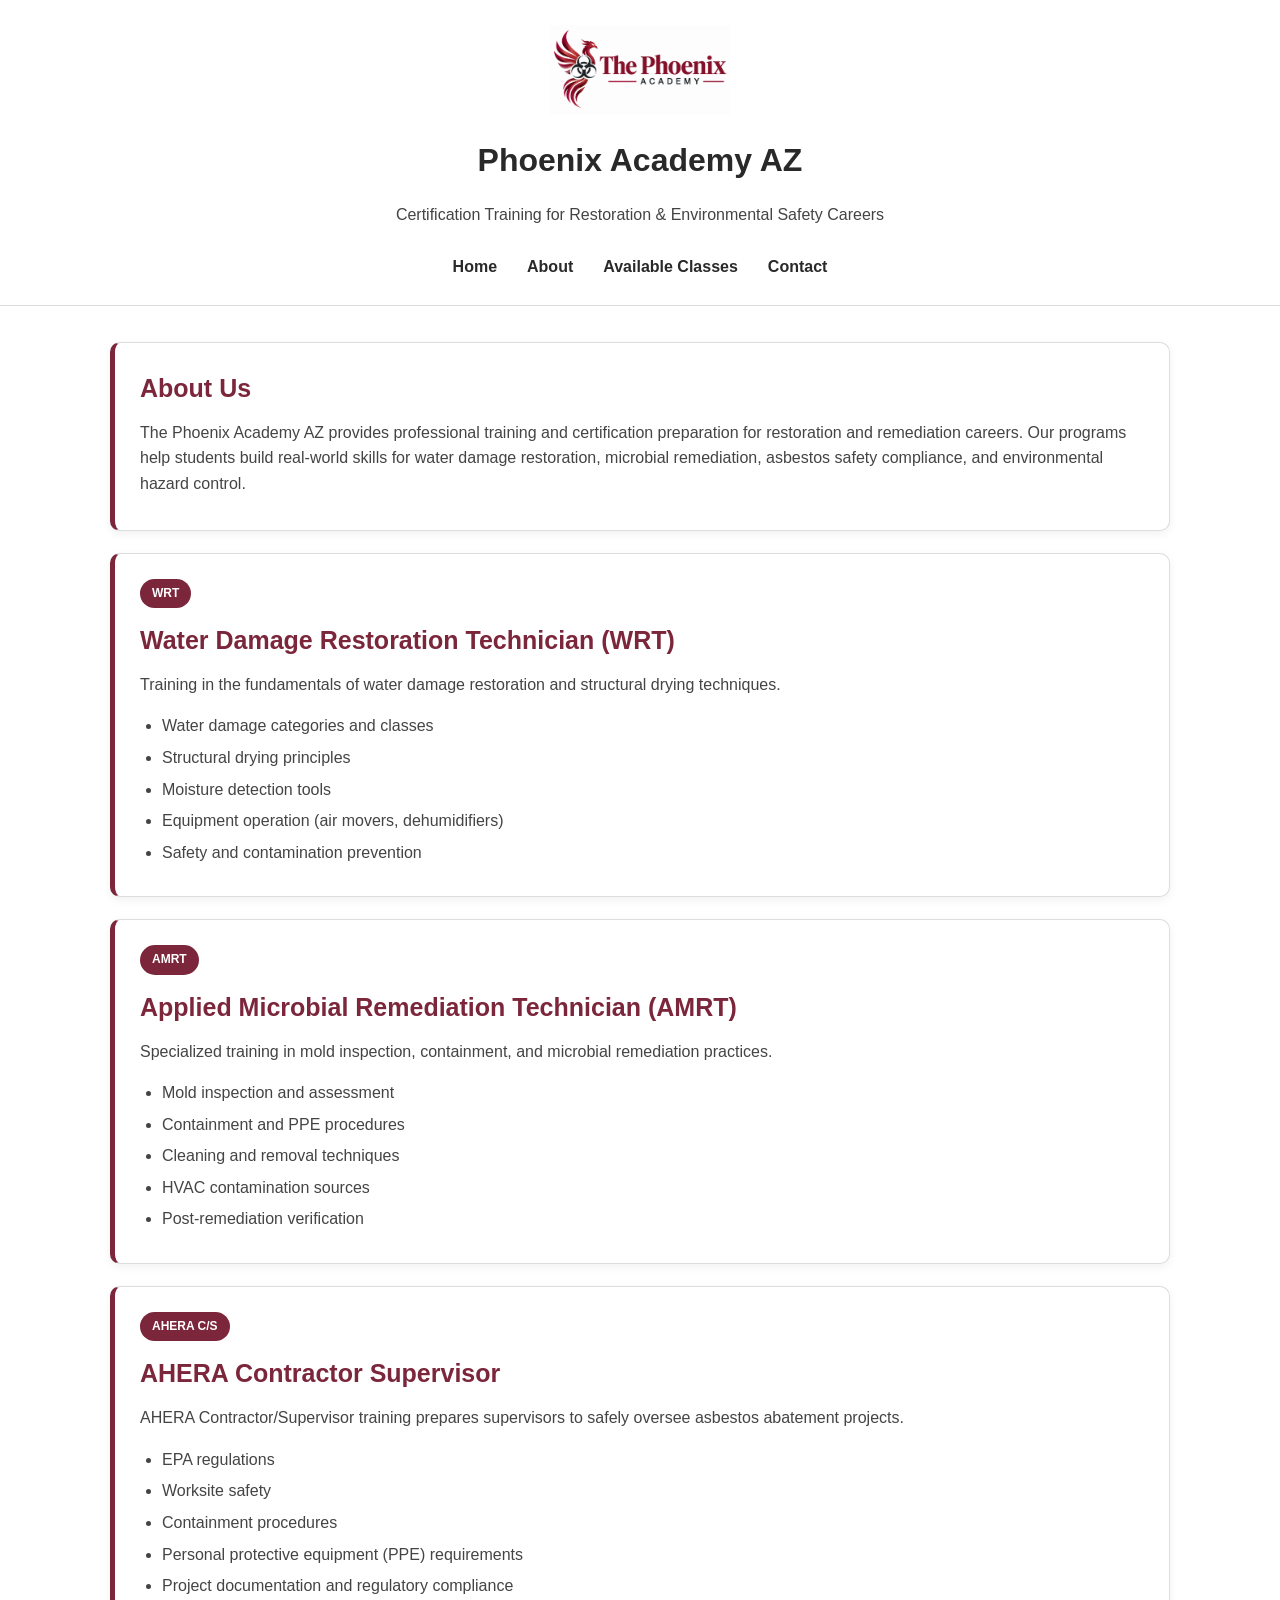
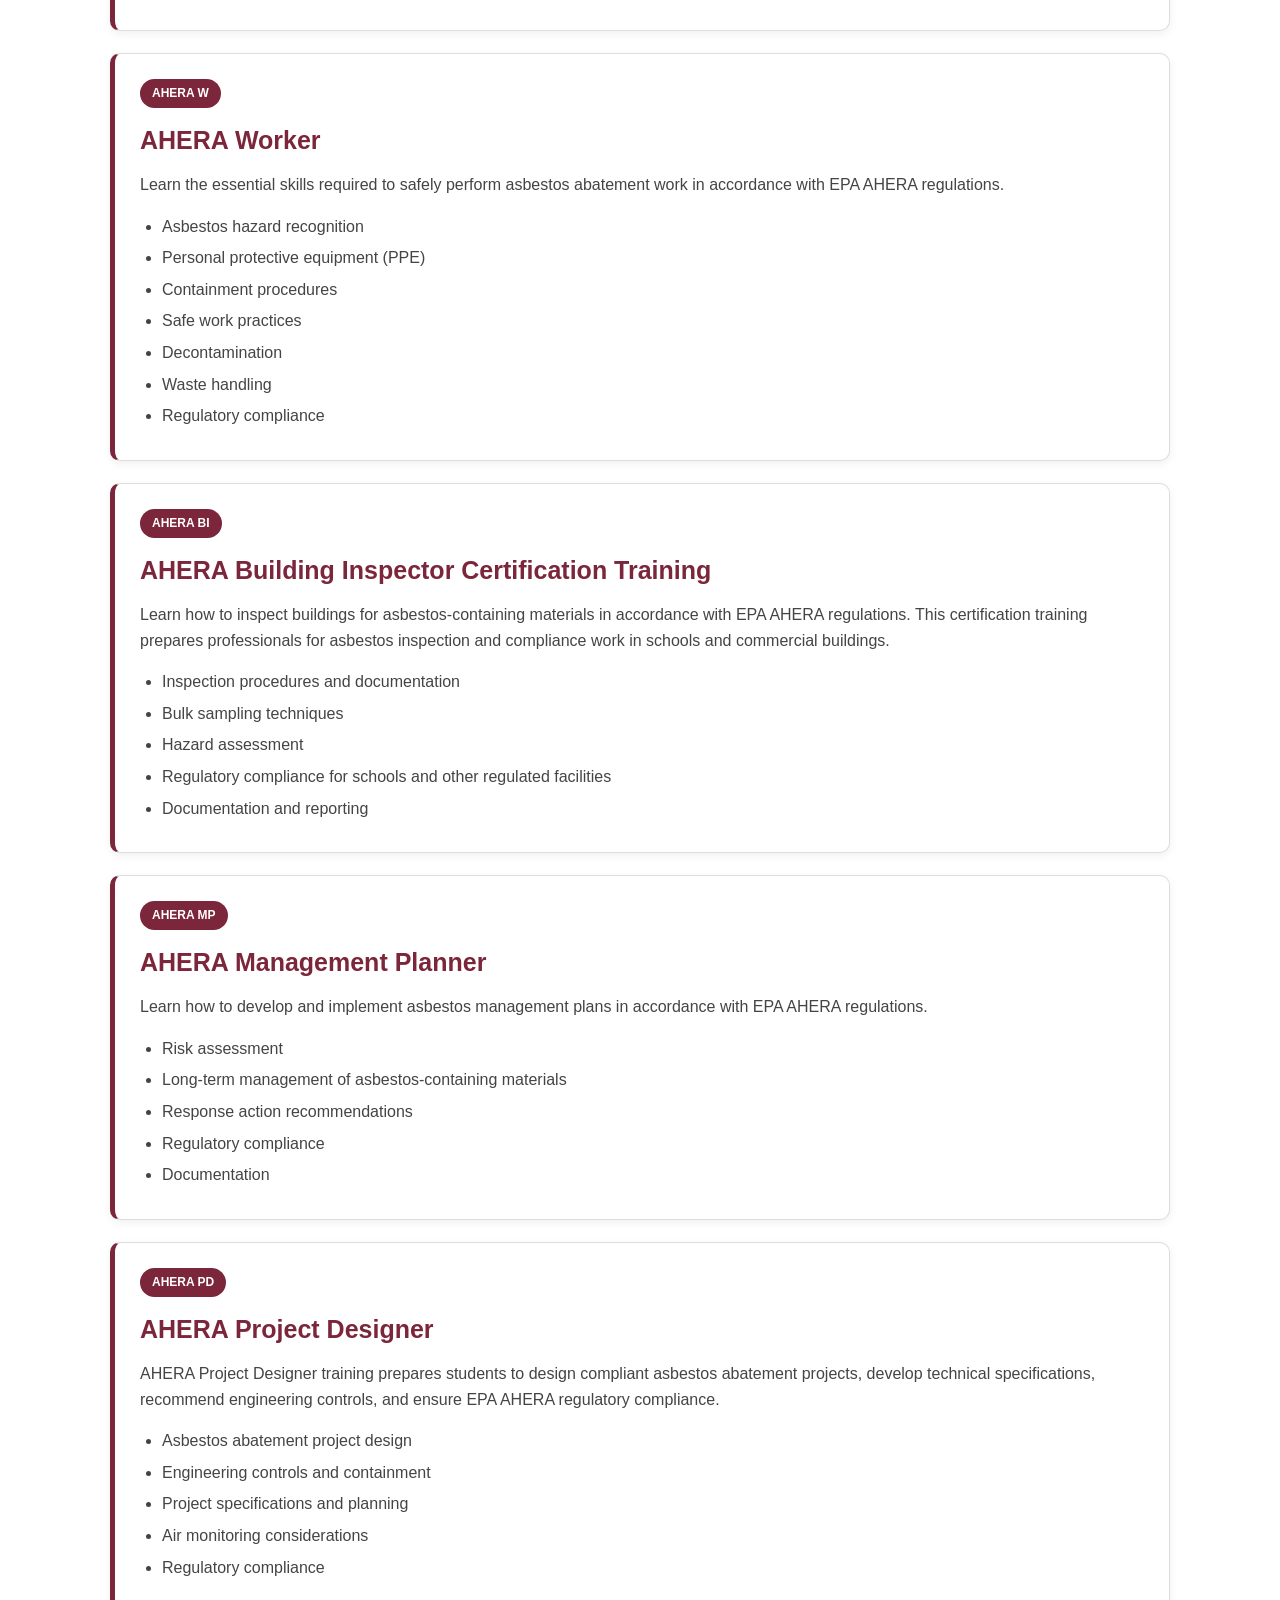
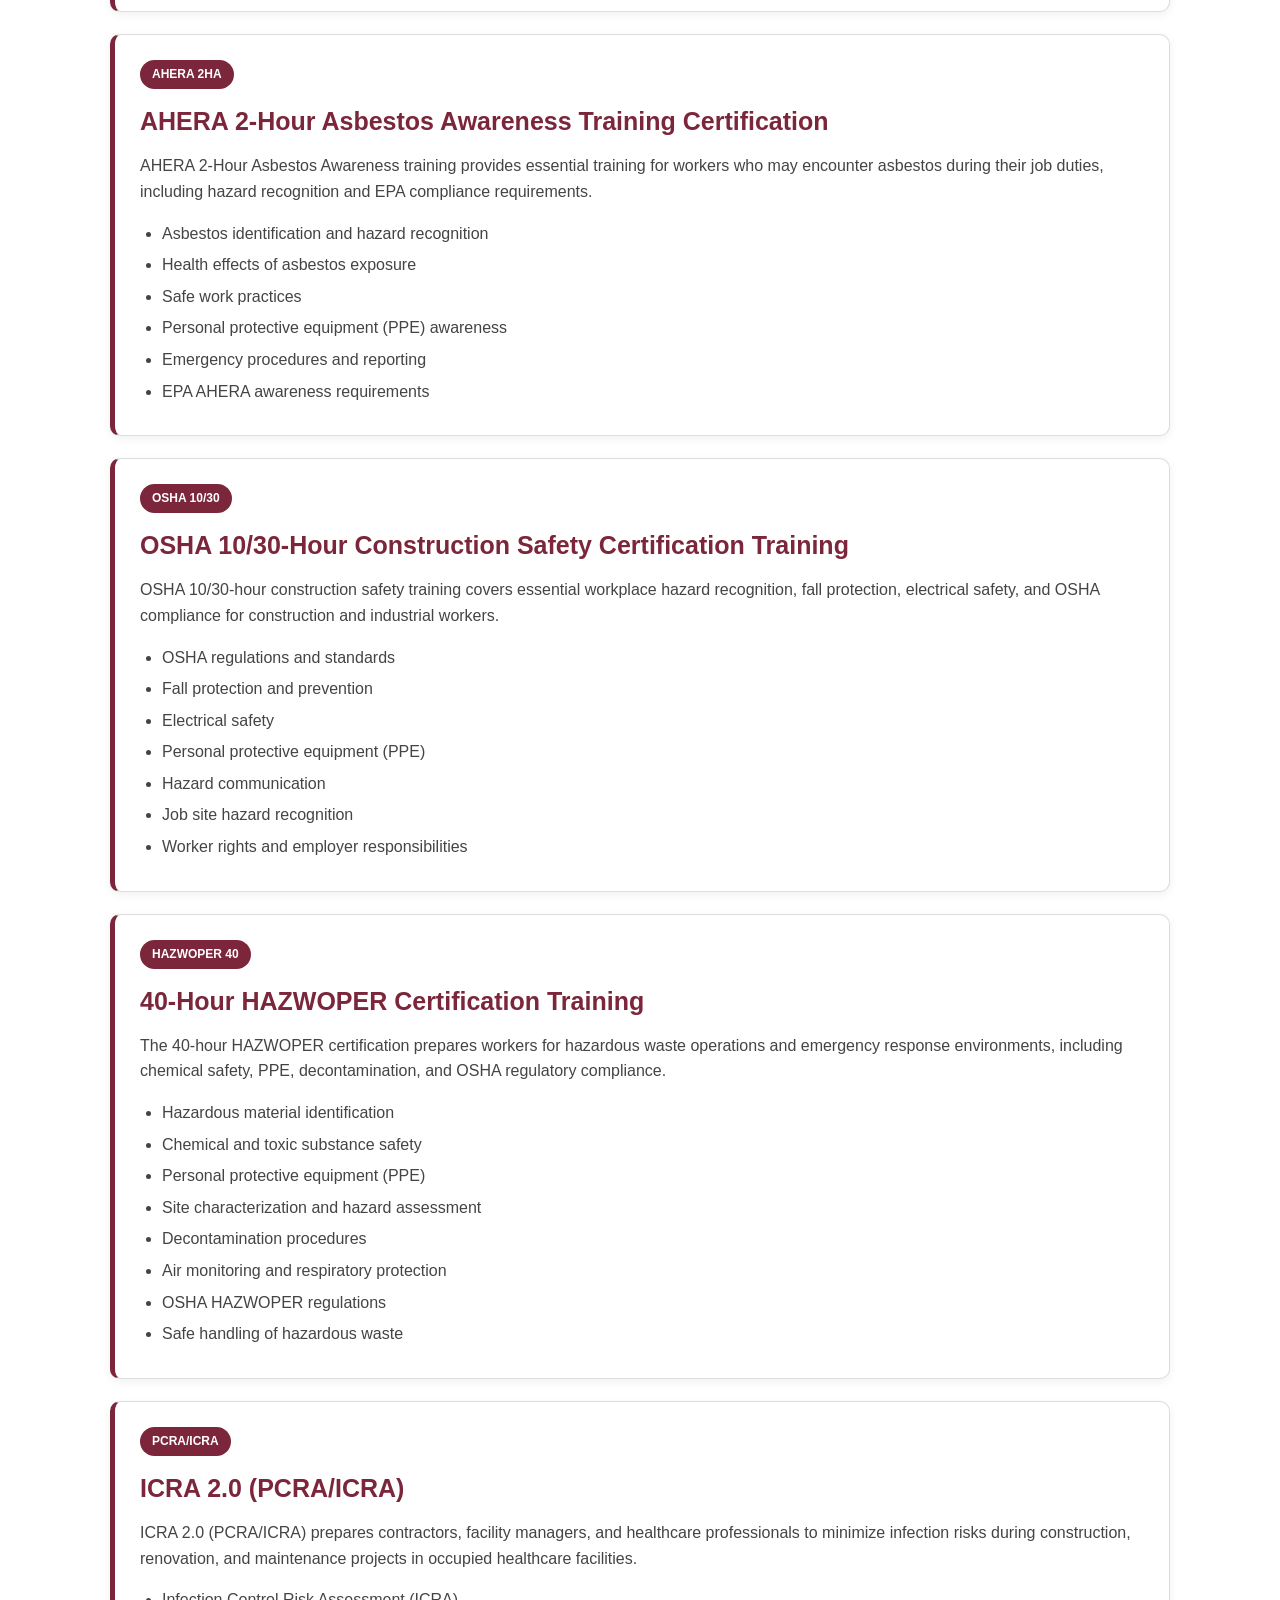
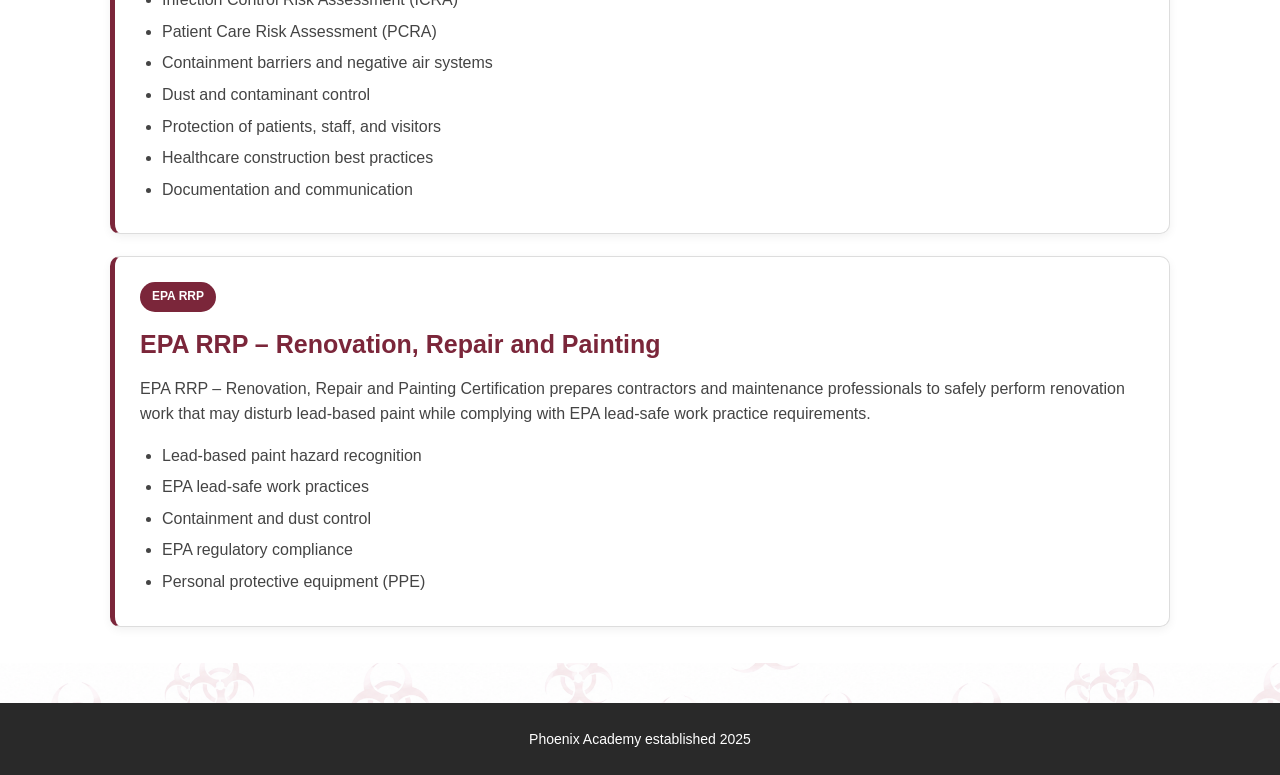
==== commit c703705e: "Update about.html with new background image Changed background image for the page and updated styles" ====
--- a/about.html
+++ b/about.html
@@ -13,10 +13,13 @@
   <link rel="canonical" href="https://phoenixacademyaz.com/about.html">
 
   <style>
-    /* FORCE WHITE PAGE BACKGROUND */
+   
     html, body {
-      background-color: #FFFFFF !important;
-      background-image: none !important;
+        background-color: #FFFFFF !important;
+  background-image: url("images/biohazard-background.png") !important;
+  background-repeat: repeat !important;
+  background-position: center top;
+  background-size: 900px auto;
       color: #292929 !important;
       margin: 0 !important;
       padding: 0;
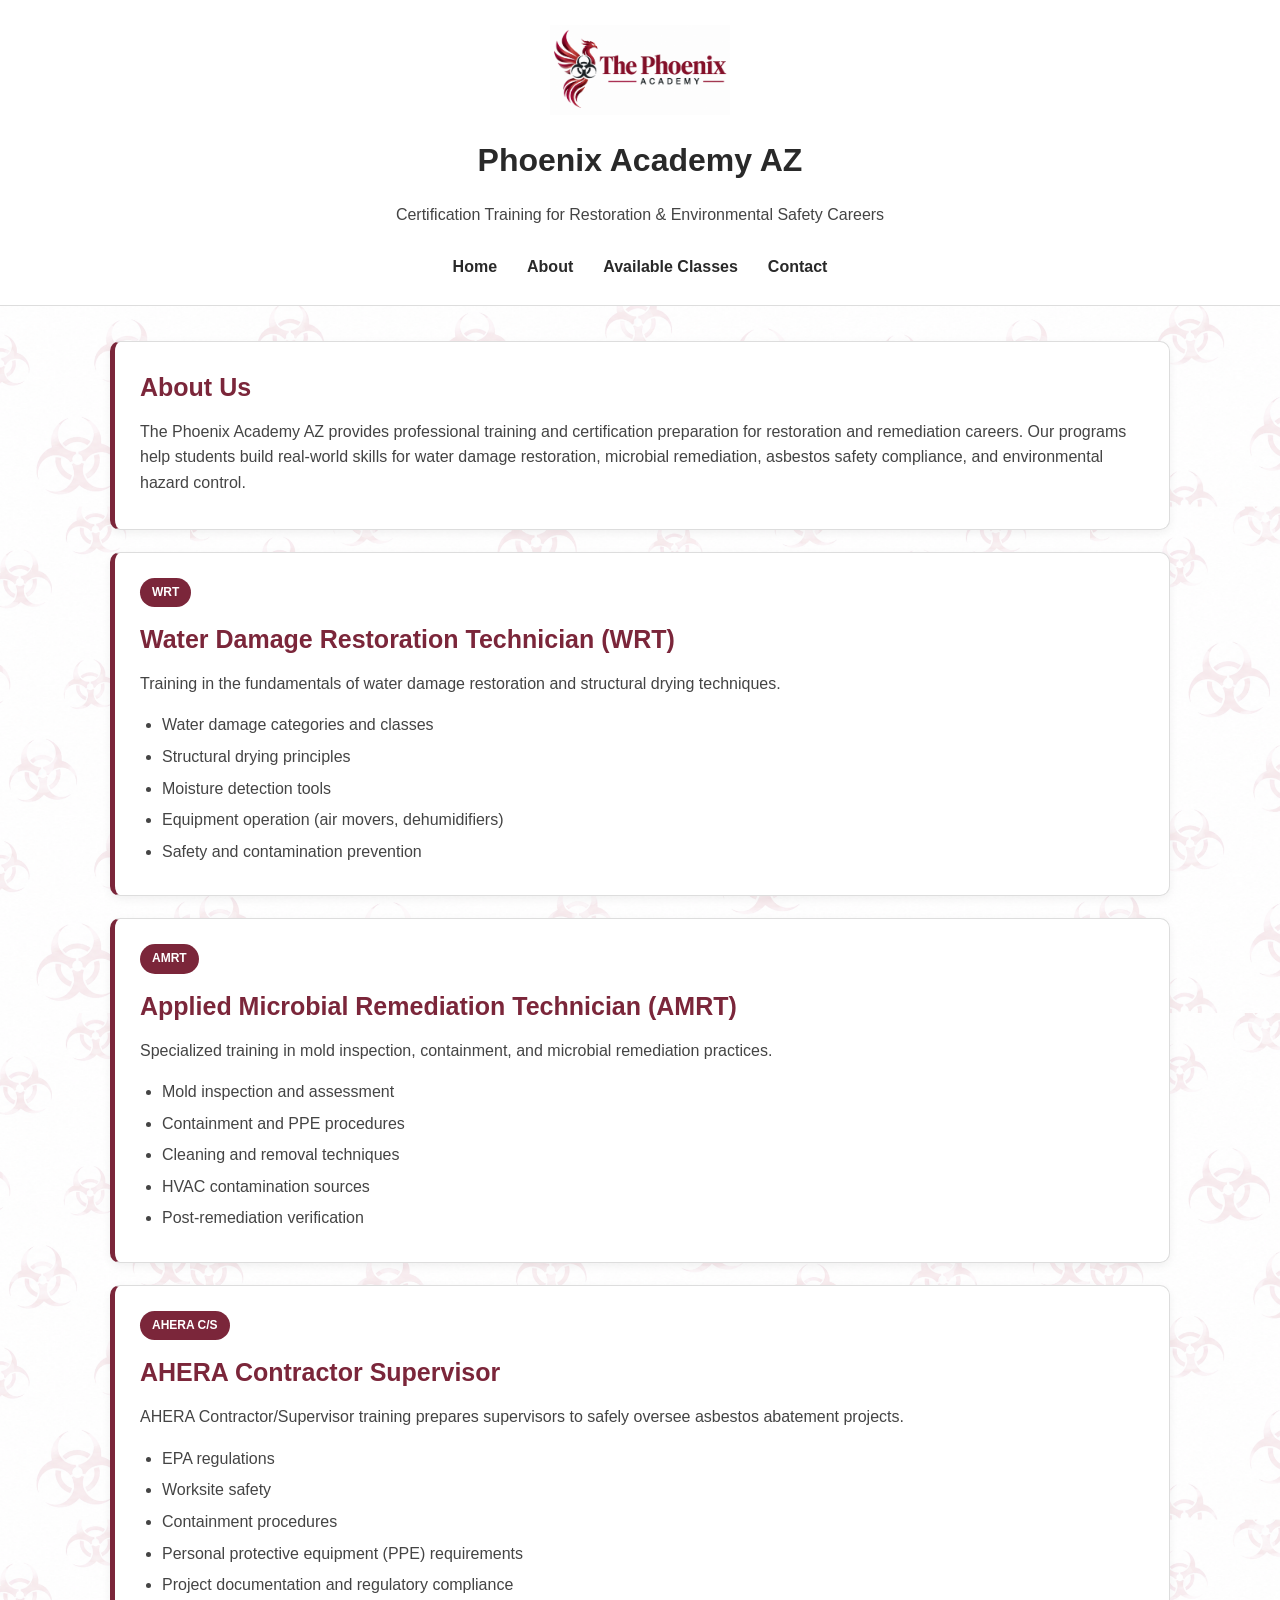
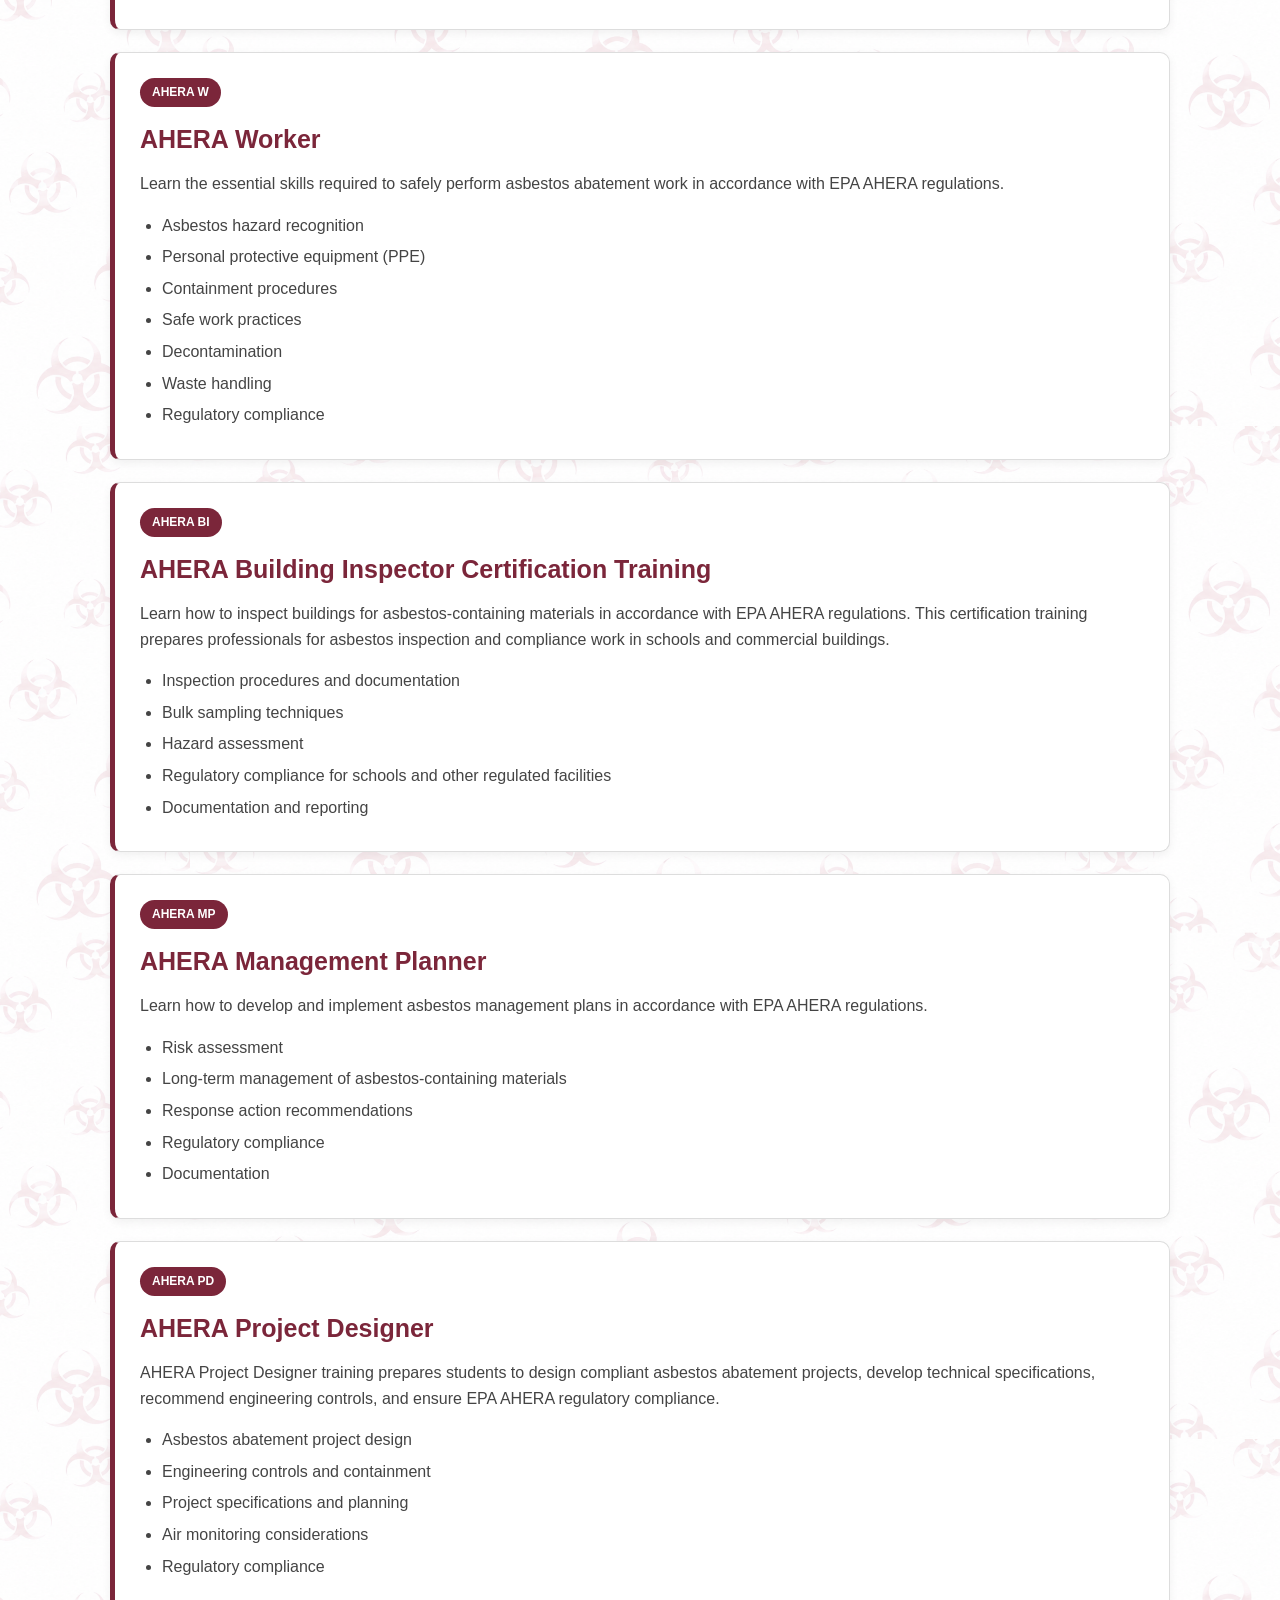
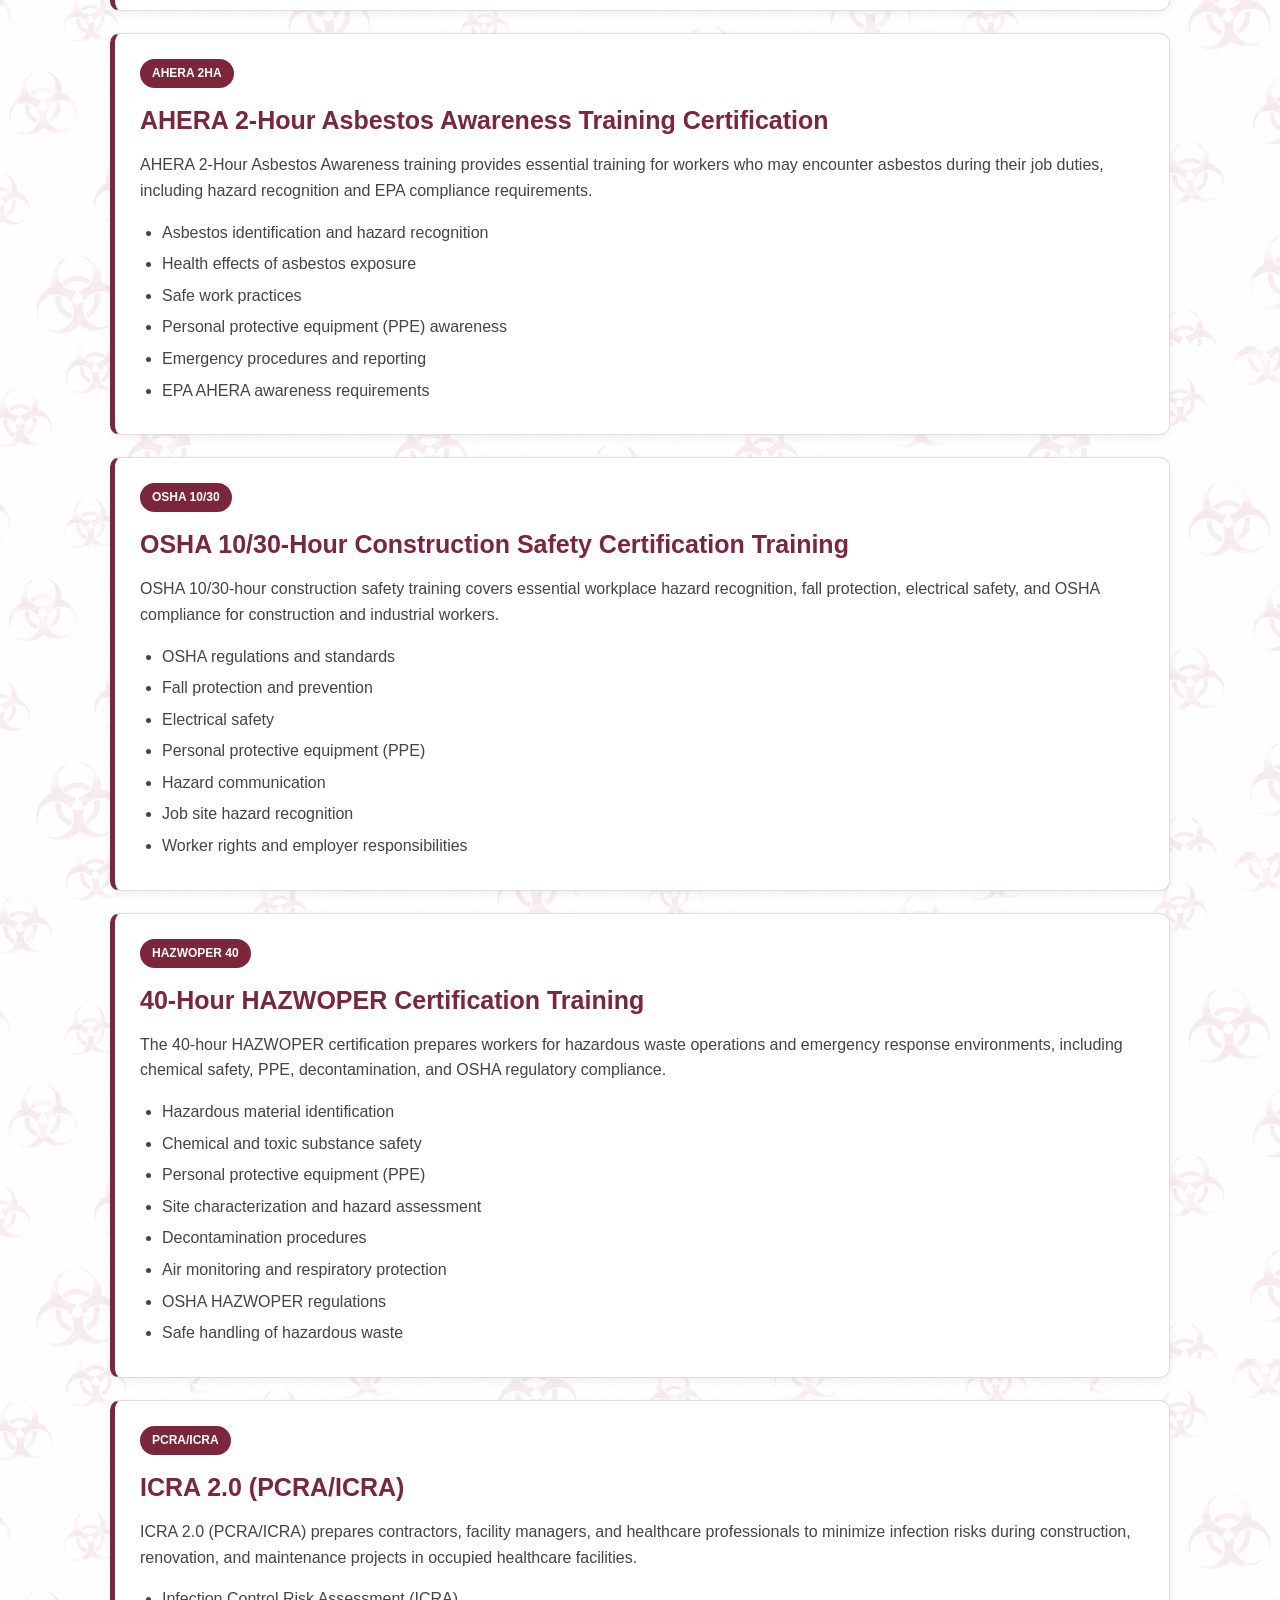
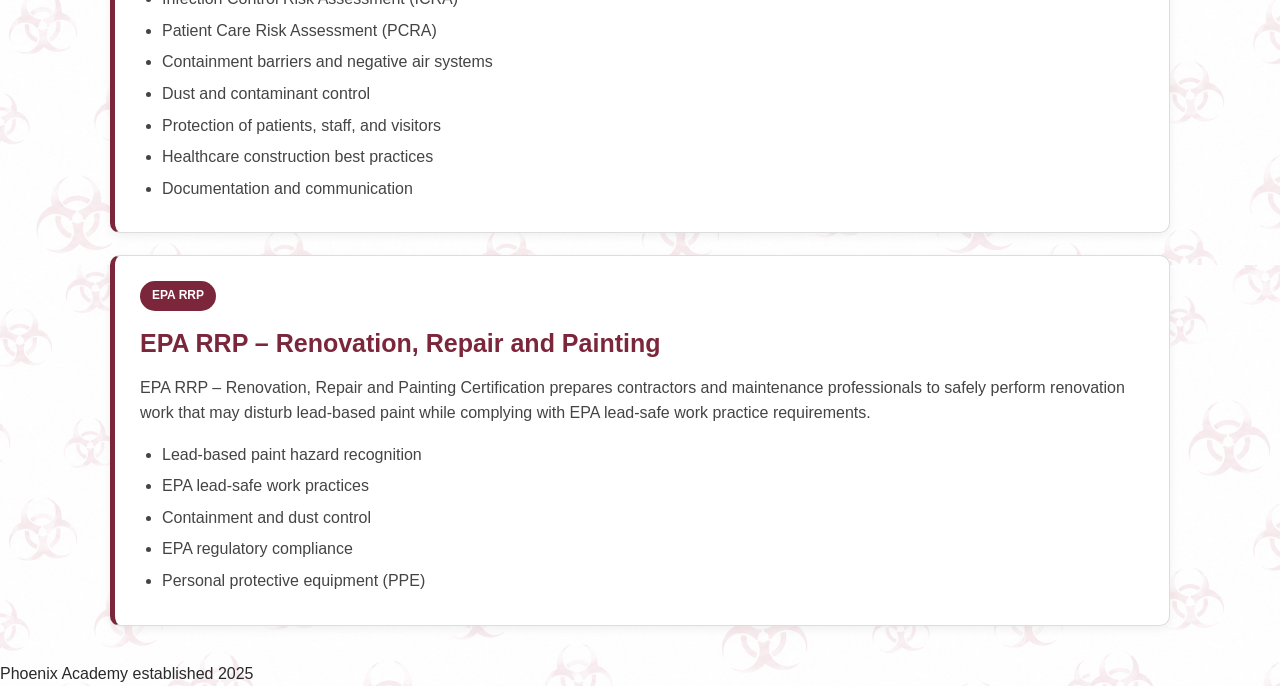
==== commit 7751e3f6: "Refactor about.html structure and content" ====
--- a/about.html
+++ b/about.html
@@ -85,7 +85,8 @@
 
     /* MAIN CONTENT */
     main {
-      background: #FFFFFF !important;
+     main {
+  background: transparent !important;
       color: #292929 !important;
       padding: 1px 0;
     }
@@ -94,7 +95,7 @@
       max-width: 1100px;
       margin: 35px auto;
       padding: 0 20px;
-      background: #FFFFFF !important;
+     background: transparent !important;
     }
 
     /* COURSE CARDS */
